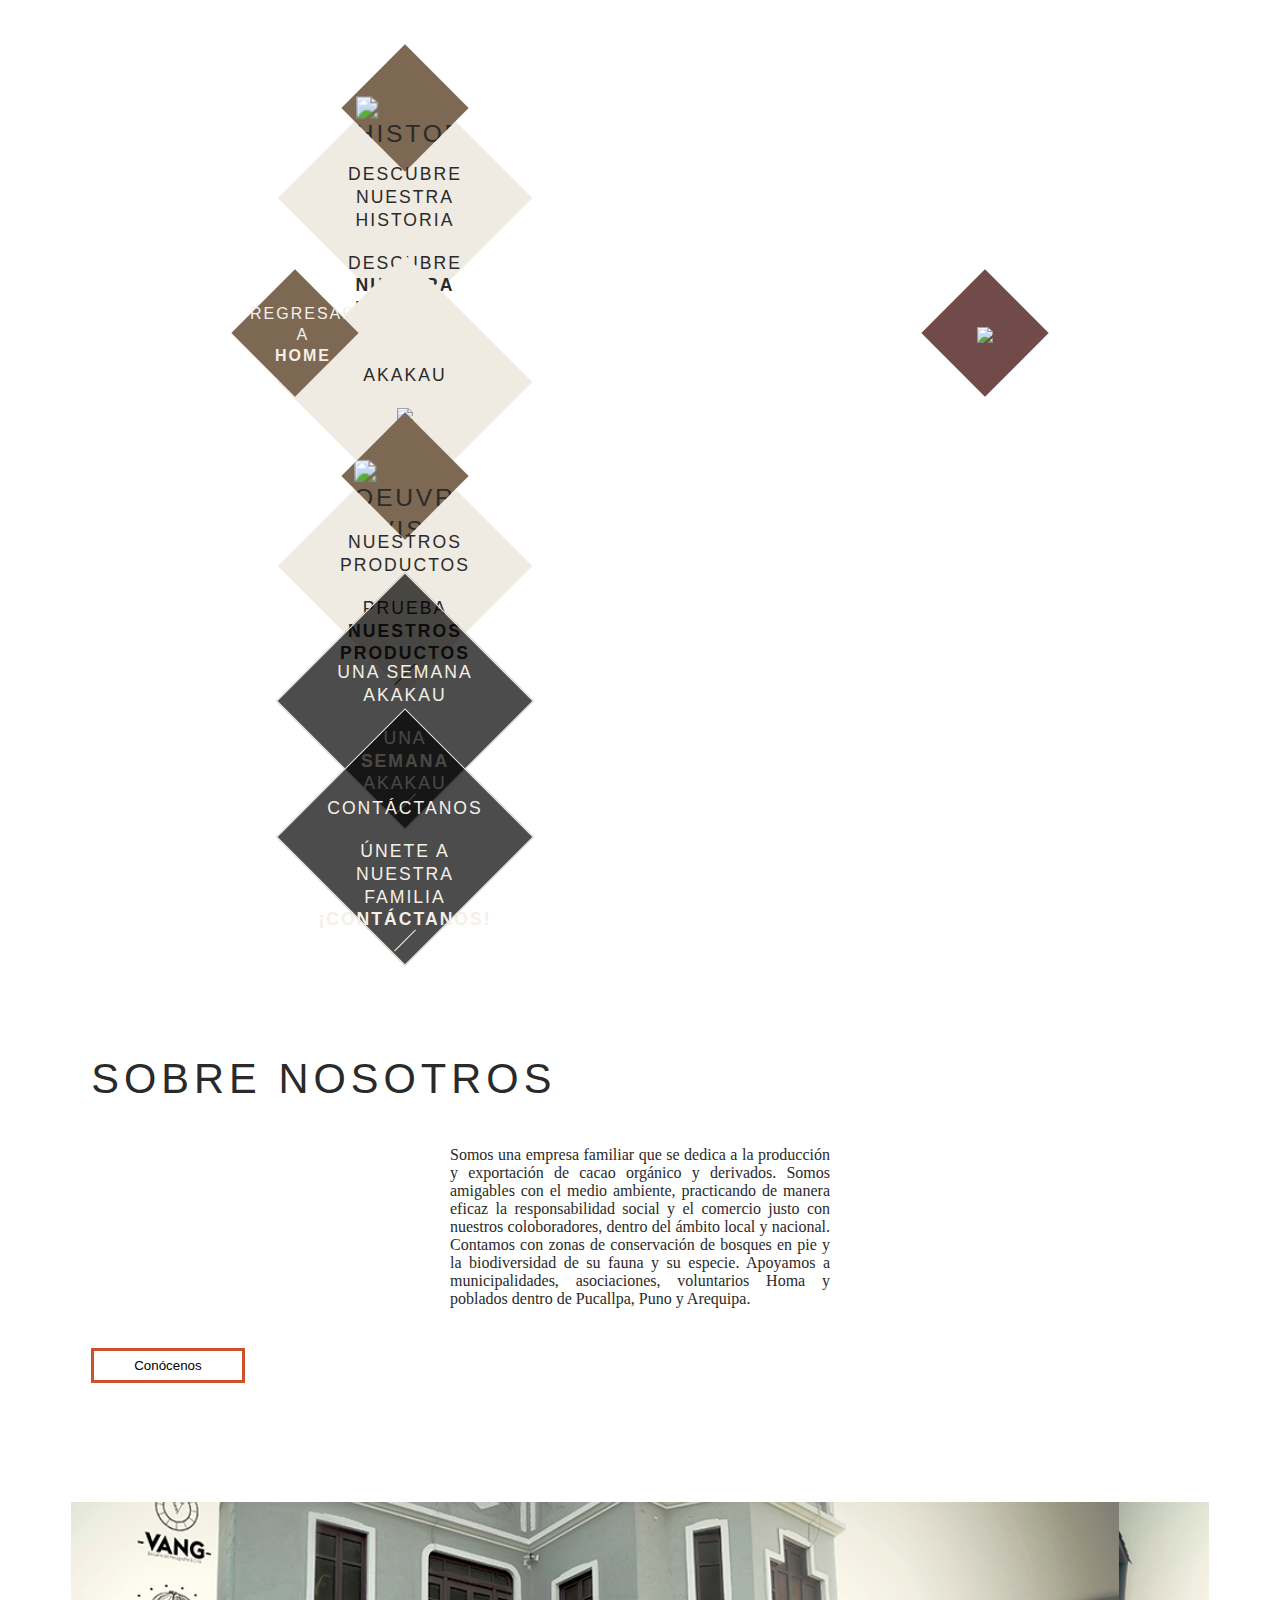
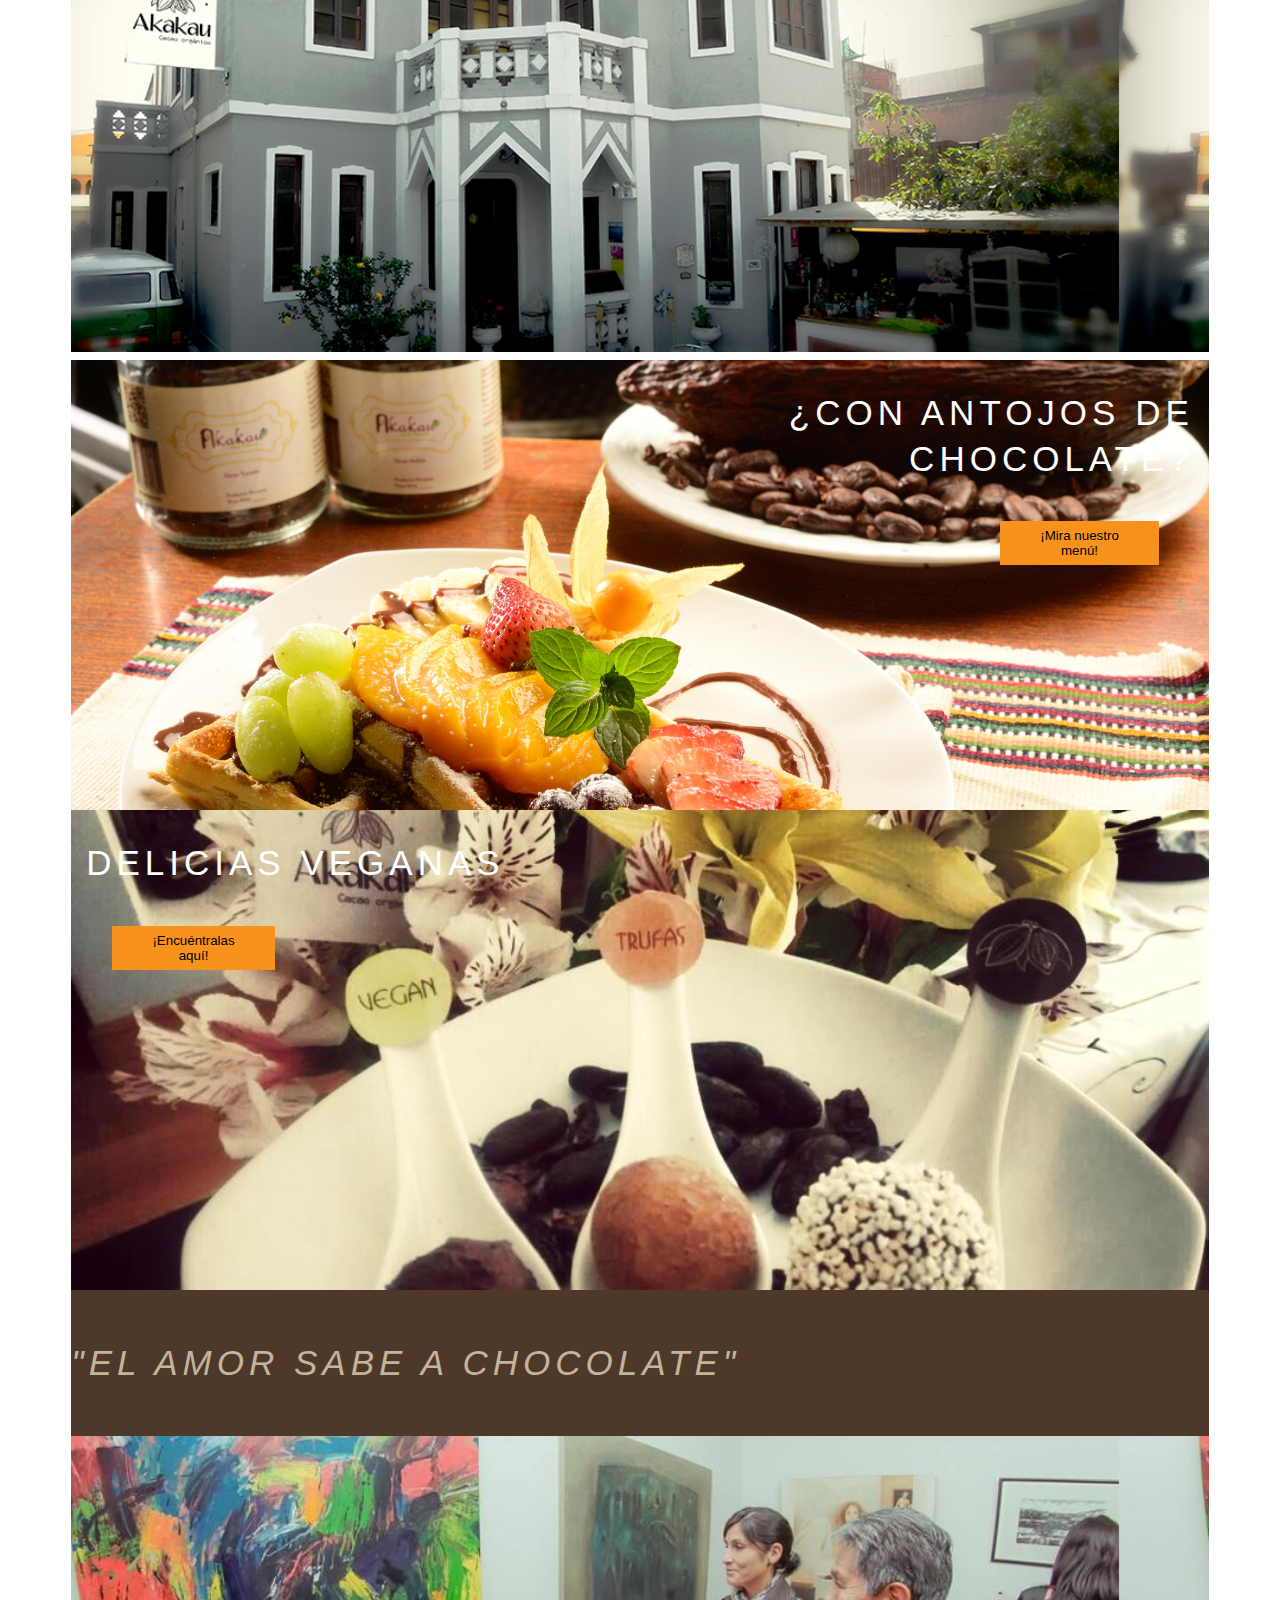
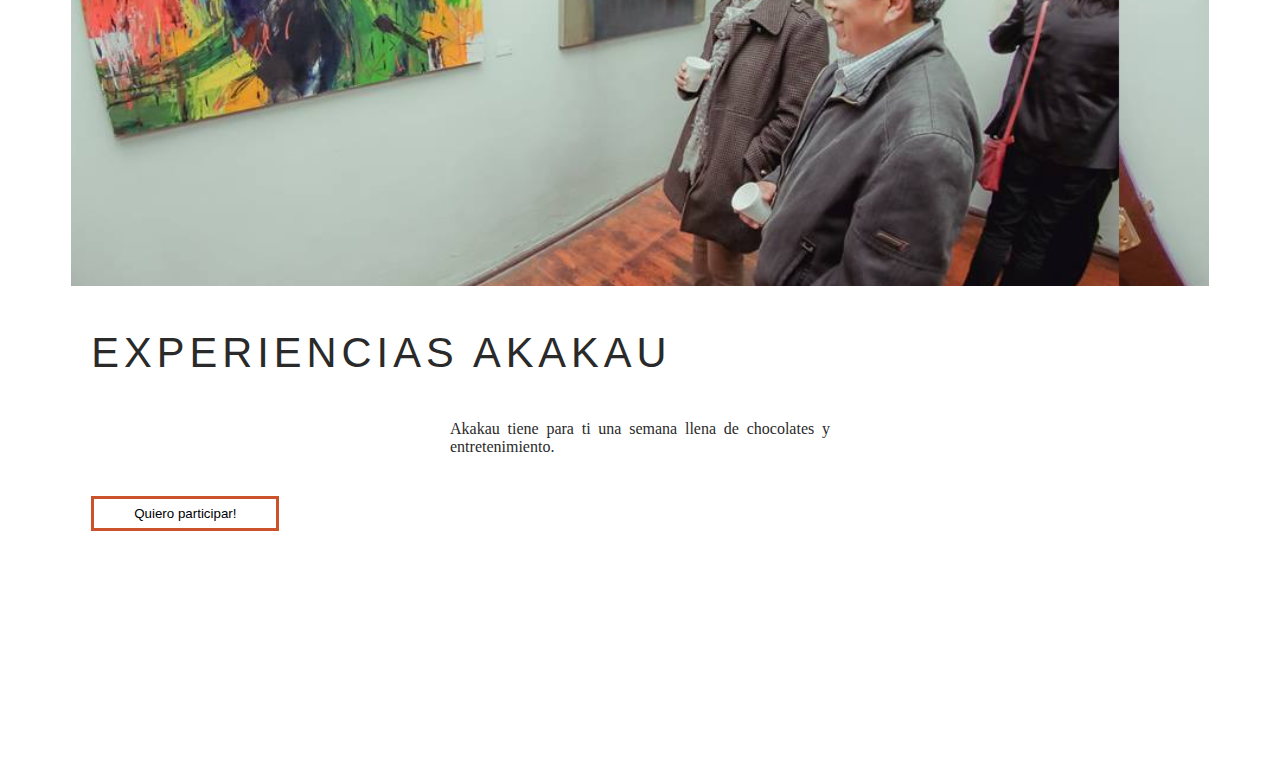
==== index.html @ 88746956 "Con index ya!" ====
<!DOCTYPE html>
<html >
<head>
        <meta charset="utf-8">
        <title>Akakau</title>
        <meta name="viewport" content="width=device-width, initial-scale=1">
		<link rel="stylesheet" href="css/bootstrap.min.css">
        <link rel="stylesheet" href="css/menu.css">    
        <link rel="stylesheet" type="text/css" href="css/main.css">
        <!-- jQuery library (served from Google) -->
<script src="http://ajax.googleapis.com/ajax/libs/jquery/1.8.2/jquery.min.js"></script>
<!-- bxSlider Javascript file -->
<script src="js/jquery.bxslider.min.js"></script>
<!-- bxSlider CSS file -->
<link href="css/jquery.bxslider.css" rel="stylesheet" />
    </head>
    <body class="home">    	 
    <div class="color-fondo">
    	<div  class="fluid-container">
                            <!--EMPIEZA MENU -->
			<div  class="rdm-menu">
				<div class="scrlln">
				<div class="vcenter">
					<div class="inner">					
		                   <h2 class="continue">  </h2>         
					    <nav class="nav-main">
	                        				    		<ul class="list-inline">
							    <li class="Familia">
							    	<a href="https://www.google.com.pe/" class="project">
								    	<div class="inner">
									    	<div class="visuel square">
										    	<figure class="inner"><img class="img-responsive" src=
										    	"img/cacao.jpg" alt="historia"></figure>
									    	</div>
									    	<div class="vcenter">
									    		<div class="inner">
									    			<span class="link-text visible-xs">Descubre nuestra historia</span>
											    	<span class="link-text hidden-xs">
											    		Descubre<br>
														<strong>Nuestra historia</strong>
													</span>
													<div class="brkn-line hidden-xs"></div>
									    		</div>
									    	</div>
								    	</div>
							    	</a>
							    </li>
						    	<li class="organize">
							    	<a href="https://www.google.com.pe/" class="logo">
							    		<div class="inner">
									    	
									    	<div class="vcenter">
									    		<div class="inner">
													<span class="link-text visible-xs">Akakau</span>
											    	<span class=" hidden-xs">
											    	<img src="img/logo1.png">
													</span>
													
									    		</div>
									    	</div>
										</div>
							    	</a>
							    </li>
						    	<li class="productos">
							    	<a href="https://www.google.com.pe/">
							    		<div class="inner">
									    	<div class="visuel square">
										    	<figure class="inner"><img class="img-responsive" src="img/trufa.jpg" alt="oeuvres-visuel"></figure>
									    	</div>
									    	<div class="vcenter">
									    		<div class="inner">
									    			<span class="link-text visible-xs">Nuestros productos</span>
											    	<span class="link-text hidden-xs">
											    		Prueba<br>
														<strong>Nuestros productos</strong>
													</span>
													<div class="brkn-line hidden-xs"></div>
									    		</div>
									    	</div>
							    		</div>
							    	</a>
							    </li>
							    <li class="news">
							    	<a href="https://www.google.com.pe/" class="actus">
							    		<div class="inner">
								    		<div class="vcenter">
									    		<div class="inner">
									    			<span class="link-text visible-xs">Una semana akakau</span>
											    	<span class="link-text hidden-xs">
											    		Una<br>
														<strong>semana</strong><br>
														Akakau
													</span>
													<div class="brkn-line"></div>
									    		</div>
								    		</div>
										</div>
							    	</a>
							    </li>
							    <li class="feeds">
							    	<a href="https://www.google.com.pe/" class="actus">
							    		<div class="inner">
								    		<div class="vcenter">
									    		<div class="inner">
									    			<span class="link-text visible-xs">Contáctanos</span>
											    	<span class="link-text hidden-xs">
											    		Únete a </br> nuestra familia</br><strong>¡Contáctanos!</strong>
													</span>
													<div class="brkn-line"></div>
									    		</div>
								    		</div>
							    		</div>
							    	</a>
							    </li>
					    	</ul>
		                     <a href="https://www.google.com.pe/" class="home-link">
		                     	<div class="inner">
						    		<div class="vcenter">
							    		<div class="inner">
									    	<span class="link-text">regresar a<br>
												<strong>Home</strong>
											</span>
							    		</div>
							    	</div>
		                     	</div>
		                     	<div class="over"></div>
				    		</a>
							<a href="https://www.facebook.com/Akakau-149378065212695/?fref=ts" class="yt-link" target="_blank">
								<div class="inner">
					    			<div class="vcenter">
							    		<div class="inner">
									    	<img src="img/facebook.png">
							    		</div>
							    	</div>
								</div>
								<div class="over"></div>
				    		 </a>
					     </nav>
					</div>
				</div>
				</div>
			</div>    <!--TERMINA MENU -->

			<div class="cuerpo">  <!--Empieza cuerpo de pag-->
            <section class="row s_historia"> <!--Empieza nosotros-->
            	<div class="col-md-6 text-center">
            		<h1>Sobre nosotros</h1>
            		<p>Somos una empresa familiar que se dedica a la producción y exportación 
de cacao orgánico y derivados. Somos amigables con el medio ambiente, practicando de manera eficaz la responsabilidad social y el comercio justo con nuestros coloboradores, dentro del ámbito local y nacional. Contamos con zonas de conservación de bosques en pie y la biodiversidad de su fauna y su especie. Apoyamos a municipalidades, asociaciones, voluntarios Homa y poblados 
dentro de Pucallpa, Puno y Arequipa.</p>
                    <a href="https://www.google.com.pe/"><button>Conócenos</button></a>
            	</div>
            	<div class="col-md-6"></div>
            </section> <!--Termina nosotros-->
            <section class="row s_slide"> <!--Comienza slide-->
            <ul id="slider1">
            	<li ><div>
            	<h1>¿Con antojos de </br>chocolate?</h1>
            	<a href="https://www.google.com.pe/"><button>¡Mira nuestro </br>menú!</button></a></div>
            	</li>
            	<li >
            		<div><h1>Delicias veganas</h1>
            		<a href="https://www.google.com.pe/"><button>¡Encuéntralas </br>aquí!</button></a></div>
            	</li>
            </ul>
            	<script type="text/javascript">
            		$('#slider1').bxSlider({
                       mode: 'fade',
                        auto: true,
                        autoControls: true,
                        pause: 10000
});
            	</script>
            </section>   <!--Termina slide-->
            <section class="s_frase text-center"> <!--Comienza frase-->
            	<h1><em>"El amor sabe a chocolate"</em></h1>
            </section>  <!--Termina frase-->
            <section class="row s_eventos"> <!--Comienza eventos-->
            	<div class="col-md-6"></div>
            	<div class="col-md-6 text-center">
            		<h1>Experiencias Akakau</h1>
            		<p>Akakau tiene para ti una semana llena de chocolates y entretenimiento. </p>
                    <a href="https://www.google.com.pe/"><button>Quiero participar!</button></a>
            	</div>
            </section> <!--Termina eventos-->

            <!--
            <section class="row s_personas text-center"> --><!--Empieza Galería--><!--
            	<h1>Repartiendo amor en forma de chocolate</h1>
            	<ul id="slider2">
            		<li><img src="img/personas/persona2.jpg"></li>
            		<li><img src="img/personas/persona3.jpg"></li>
            		<li><img src="img/personas/persona4.jpg"></li>
            		<li><img src="img/personas/persona5.jpg"></li>
            		<li><img src="img/personas/persona6.jpg"></li>
            		<li><img src="img/personas/persona7.jpg"></li>
            		<li><img src="img/personas/persona8.jpg"></li>
            	</ul>
            	<script type="text/javascript">
            		$('#slider2').bxSlider({
  auto: true,
  autoControls: true,
  pause: 3000,
  slideMargin: 20
});
            	</script>
            </section>--> <!--Termina Galería-->

            </div>  <!--Termina cuerpo de pag-->
    	

    	</div>                          
    	<div class="background"></div>  
</div>
        
       	<script src="js/jquery.min.js"></script>
        <script src="js/bootstrap.min.js"></script>        
        <script src="js/jquery.easing.1.3.js"></script>
        <script src="js/jquery.scrollTo.min.js"></script>
</body>
</html>
---- css/menu.css ----
@charset "UTF-8";
/*
Wéo by Wokine
--------------- */
/**
 * 2.0 Headings
 * ----------------------------------------------------------------------------
 */
h1,
h2,
h3,
h4,
h5,
h6 {
  clear: both;
  font-weight: 700;
  margin: 36px 0 12px; }

h1 {
  font-size: 26px;
  line-height: 1.3846153846; }

h2 {
  font-size: 24px;
  line-height: 1; }

h3 {
  font-size: 22px;
  line-height: 1.0909090909; }

h4 {
  font-size: 20px;
  line-height: 1.2; }

h5 {
  font-size: 18px;
  line-height: 1.3333333333; }

h6 {
  font-size: 16px;
  line-height: 1.5; }

h1:first-child,
h2:first-child,
h3:first-child,
h4:first-child,
h5:first-child,
h6:first-child {
  margin-top: 0; }

/**
 * 3.0 Text Elements
 * ----------------------------------------------------------------------------
 */
address {
  font-style: italic;
  margin-bottom: 24px; }

abbr[title] {
  border-bottom: 1px dotted #2b2b2b;
  cursor: help; }

b,
strong {
  font-weight: 700; }

cite {
  border: 0; }

cite,
dfn,
em,
i {
  font-style: italic; }

mark,
ins {
  background: #fff9c0;
  border: 0;
  color: inherit;
  text-decoration: none; }

p {
  margin: 0 0 24px; }

code,
kbd,
tt,
var,
samp,
pre {
  font-family: monospace, serif;
  font-size: 15px;
  line-height: 1.6; }

pre {
  border: 1px solid rgba(0, 0, 0, 0.1);
  margin-bottom: 24px;
  max-width: 100%;
  overflow: auto;
  padding: 12px;
  white-space: pre;
  white-space: pre-wrap;
  word-wrap: break-word; }

blockquote,
q {
  quotes: none; }

blockquote:before,
blockquote:after,
q:before,
q:after {
  content: "";
  content: none; }

blockquote {
  color: #767676;
  font-size: 19px;
  font-style: italic;
  font-weight: 300;
  line-height: 1.2631578947;
  margin: 0 0 24px; }

blockquote cite,
blockquote small {
  color: #2b2b2b;
  font-size: 16px;
  font-weight: 400;
  line-height: 1.5; }

blockquote em,
blockquote i,
blockquote cite {
  font-style: normal; }

blockquote strong,
blockquote b {
  font-weight: 400; }

small {
  font-size: smaller; }

big {
  font-size: 125%; }

sup,
sub {
  font-size: 75%;
  height: 0;
  line-height: 0;
  position: relative;
  vertical-align: baseline; }

sup {
  bottom: 1ex; }

sub {
  top: .5ex; }

dl {
  margin: 0 0 24px; }

dt {
  font-weight: bold; }

dd {
  margin: 0 0 24px; }

ul,
ol {
  list-style: none;
}

ol {
  list-style: decimal; }


del {
  color: #767676; }

hr {
  background-color: rgba(0, 0, 0, 0.1);
  border: 0;
  height: 1px;
  margin-bottom: 23px; }

/**
 * 5.0 Alignment
 * ----------------------------------------------------------------------------
 */
.alignleft {
  float: left;
  margin: 7px 24px 7px 0; }
  @media screen and (max-width: 767px) {
    .alignleft {
      display: block;
      float: none;
      margin: 10px auto; } }

.alignright {
  float: right;
  margin: 7px 0 7px 24px; }
  @media screen and (max-width: 767px) {
    .alignright {
      display: block;
      float: none;
      margin: 10px auto; } }

.aligncenter {
  clear: both;
  display: block;
  margin: 7px auto; }

blockquote.alignleft,
blockquote.alignright {
  border-top: 1px solid rgba(0, 0, 0, 0.1);
  border-bottom: 1px solid rgba(0, 0, 0, 0.1);
  padding-top: 17px;
  width: 50%; }

blockquote.alignleft p,
blockquote.alignright p {
  margin-bottom: 17px; }

/**
 * 6.0 Tables
 * ----------------------------------------------------------------------------
 */
.mceItemTable {
  border: 1px solid rgba(0, 0, 0, 0.1);
  border-width: 1px 0 0 1px;
  border-collapse: separate;
  border-spacing: 0;
  font-size: 14px;
  line-height: 1.2857142857;
  margin-bottom: 24px;
  width: 100%; }

.mceItemTable th,
.mceItemTable caption {
  border: 1px solid rgba(0, 0, 0, 0.1);
  border-width: 0 1px 1px 0;
  font-weight: 700;
  padding: 8px;
  text-align: left;
  text-transform: uppercase;
  vertical-align: baseline; }

.mceItemTable td {
  border: 1px solid rgba(0, 0, 0, 0.1);
  border-width: 0 1px 1px 0;
  font-family: Lato, sans-serif;
  font-size: 14px;
  padding: 8px;
  vertical-align: baseline; }

/**
 * 7.0 Images
 * ----------------------------------------------------------------------------
 */
.wp-caption {
  background: transparent;
  border: none;
  color: #767676;
  margin: 0 0 24px 0;
  max-width: 474px;
  padding: 0;
  text-align: left; }

.html5-captions .wp-caption {
  padding: 0; }

.wp-caption.alignleft {
  margin: 20px 40px 20px 0; }
  @media screen and (max-width: 767px) {
    .wp-caption.alignleft {
      display: block;
      float: none;
      margin: 10px auto; } }

.html5-captions .wp-caption.alignleft {
  margin-right: 24px; }

.wp-caption.alignright {
  margin: 20px 0 20px 40px; }
  @media screen and (max-width: 767px) {
    .wp-caption.alignright {
      display: block;
      float: none;
      margin: 10px auto; } }

.wp-caption.alignright img,
.wp-caption.alignright .wp-caption-dd {
  padding-left: 10px; }

.html5-captions .wp-caption.alignright {
  margin-left: 24px; }

.html5-captions .wp-caption.alignright img,
.html5-captions .wp-caption.alignright .wp-caption-dd {
  padding: 0; }

.wp-caption.aligncenter {
  margin: 7px 0; }

.wp-caption-dt {
  margin: 0; }

.wp-caption .wp-caption-text,
.wp-caption-dd {
  -webkit-box-sizing: border-box;
  -moz-box-sizing: border-box;
  box-sizing: border-box;
  font-size: 12px;
  font-style: italic;
  line-height: 1.5;
  margin: 9px 0;
  padding: 0 10px 0 0;
  /* Avoid the caption to overflow the width of the image because wp-caption has 10px wider width */
  text-align: left; }

.mceTemp + ul,
.mceTemp + ol {
  list-style-position: inside; }

/**
 * 8.0 Gallery
 * -----------------------------------------------------------------------------
 */
.gallery {
  clear: both;
  width: 100%;
  float: left;
  margin: 20px 0 40px; }
  .gallery + * {
    clear: both; }

.gallery .gallery-item {
  float: left;
  margin: 0 4px 4px 0;
  overflow: hidden;
  padding: 0;
  position: relative; }

@media screen and (max-width: 767px) {
  .gallery-item {
    max-width: 100% !important;
    margin: 0px auto !important;
    width: 100% !important;
    display: block;
    text-align: center; } }

.gallery-columns-1 .gallery-item {
  max-width: 100%;
  width: auto; }

.gallery-columns-2 .gallery-item {
  max-width: 48%;
  max-width: -webkit-calc(50% - 14px);
  max-width: calc(50% - 14px);
  width: auto; }

.gallery-columns-3 .gallery-item {
  max-width: 32%;
  max-width: -webkit-calc(33.3% - 11px);
  max-width: calc(33.3% - 11px);
  width: auto; }

.gallery-columns-4 .gallery-item {
  max-width: 23%;
  max-width: -webkit-calc(25% - 9px);
  max-width: calc(25% - 9px);
  width: auto; }

.gallery-columns-5 .gallery-item {
  max-width: 19%;
  max-width: -webkit-calc(20% - 8px);
  max-width: calc(20% - 8px);
  width: auto; }

.gallery-columns-6 .gallery-item {
  max-width: 15%;
  max-width: -webkit-calc(16.7% - 7px);
  max-width: calc(16.7% - 7px);
  width: auto; }

.gallery-columns-7 .gallery-item {
  max-width: 13%;
  max-width: -webkit-calc(14.28% - 7px);
  max-width: calc(14.28% - 7px);
  width: auto; }

.gallery-columns-8 .gallery-item {
  max-width: 11%;
  max-width: -webkit-calc(12.5% - 6px);
  max-width: calc(12.5% - 6px);
  width: auto; }

.gallery-columns-9 .gallery-item {
  max-width: 9%;
  max-width: -webkit-calc(11.1% - 6px);
  max-width: calc(11.1% - 6px);
  width: auto; }

.gallery-columns-1 .gallery-item:nth-of-type(1n),
.gallery-columns-2 .gallery-item:nth-of-type(2n),
.gallery-columns-3 .gallery-item:nth-of-type(3n),
.gallery-columns-4 .gallery-item:nth-of-type(4n),
.gallery-columns-5 .gallery-item:nth-of-type(5n),
.gallery-columns-6 .gallery-item:nth-of-type(6n),
.gallery-columns-7 .gallery-item:nth-of-type(7n),
.gallery-columns-8 .gallery-item:nth-of-type(8n),
.gallery-columns-9 .gallery-item:nth-of-type(9n) {
  margin-right: 0; }

.gallery-columns-1 .gallery-item:nth-of-type(1n),
.gallery-columns-2 .gallery-item:nth-of-type(2n - 1),
.gallery-columns-3 .gallery-item:nth-of-type(3n - 2),
.gallery-columns-4 .gallery-item:nth-of-type(4n - 3),
.gallery-columns-5 .gallery-item:nth-of-type(5n - 4),
.gallery-columns-6 .gallery-item:nth-of-type(6n - 5),
.gallery-columns-7 .gallery-item:nth-of-type(7n - 6),
.gallery-columns-8 .gallery-item:nth-of-type(8n - 7),
.gallery-columns-9 .gallery-item:nth-of-type(9n - 8) {
  margin-left: 12px;
  /* Compensate for the default negative margin on .gallery, which can't be changed. */ }

.gallery .gallery-caption {
  background-color: rgba(0, 0, 0, 0.7);
  -webkit-box-sizing: border-box;
  -moz-box-sizing: border-box;
  box-sizing: border-box;
  color: #fff;
  font-size: 12px;
  line-height: 1.5;
  margin: 0;
  max-height: 50%;
  opacity: 0;
  padding: 6px 8px;
  position: absolute;
  bottom: 0;
  left: 0;
  text-align: left;
  width: 100%; }

.gallery .gallery-caption:before {
  content: "";
  height: 100%;
  min-height: 49px;
  position: absolute;
  top: 0;
  left: 0;
  width: 100%; }

.gallery-item:hover .gallery-caption {
  opacity: 1; }

.gallery-columns-7 .gallery-caption,
.gallery-columns-8 .gallery-caption,
.gallery-columns-9 .gallery-caption {
  display: none; }

/**
 * 9.0 Audio/Video
 * ----------------------------------------------------------------------------
 */
.mejs-mediaelement,
.mejs-container .mejs-controls {
  background: #000; }

.mejs-controls .mejs-time-rail .mejs-time-loaded,
.mejs-controls .mejs-horizontal-volume-slider .mejs-horizontal-volume-current {
  background: #fff; }

.mejs-controls .mejs-time-rail .mejs-time-current {
  background: #24890d; }

.mejs-controls .mejs-time-rail .mejs-time-total,
.mejs-controls .mejs-horizontal-volume-slider .mejs-horizontal-volume-total {
  background: rgba(255, 255, 255, 0.33); }

.mejs-controls .mejs-time-rail span,
.mejs-controls .mejs-horizontal-volume-slider .mejs-horizontal-volume-total,
.mejs-controls .mejs-horizontal-volume-slider .mejs-horizontal-volume-current {
  border-radius: 0; }

.mejs-overlay-loading {
  background: transparent; }

/**
 * 10.0 RTL
 * ----------------------------------------------------------------------------
 */
html .mceContentBody.rtl {
  direction: rtl;
  unicode-bidi: embed; }

.rtl ol,
.rtl ul {
  margin-left: 0;
  margin-right: 24px; }

.rtl .wp-caption,
.rtl tr th {
  text-align: right; }

.rtl td {
  text-align: right; }

html {
  height: 100%; }

body {
  font-family: "brandon-grotesque";
  color: #2a2a2a; }

body > .background {
  background: no-repeat center center #2B2B2B;
  background-size: cover !important;
  position: fixed;
  top: 0;
  left: 0;
  width: 100%;
  height: 100%;
  z-index: 0; }

.fluid-container {
  width: 90% !important;
  max-width: 1700px;
  margin: 0 auto;
  position: relative;
  z-index: 10; }
  @media screen and (max-width: 992px) {
    .fluid-container {
      padding-bottom: 40px; } }

.rdm-main {
  margin: 0px auto;
  position: relative;
  z-index: 100;
  margin-bottom: 130px;
  transition: transform 1000ms cubic-bezier(0.165, 0.84, 0.44, 1) 600ms; }
  .touch .rdm-main {
    margin-top: 0 !important; }
  @media screen and (max-width: 992px) {
    .rdm-main {
      margin-bottom: 0px; } }
  @media screen and (max-width: 767px) {
    .rdm-main {
      margin-bottom: 0px !important; } }
  .rdm-main > .single > * + * {
    margin-top: 80px; }
    @media screen and (max-width: 992px) {
      .rdm-main > .single > * + * {
        margin-top: 60px; } }
    @media screen and (max-width: 767px) {
      .rdm-main > .single > * + * {
        margin-top: 40px; } }
  .rdm-main > .single .simple-content {
    padding: 0px 80px; }
    @media screen and (max-width: 992px) {
      .rdm-main > .single .simple-content {
        padding: 0px 60px; } }
    @media screen and (max-width: 767px) {
      .rdm-main > .single .simple-content {
        padding: 0px 40px; } }

.intro {
  background: #efebe2;
  padding: 70px 10%; }
  @media screen and (max-width: 767px) {
    .intro {
      padding: 40px 10%; } }
  .intro p {
    font-size: 18px;
    font-size: 1.8rem;
    line-height: 1.4;
    max-width: 1000px;
    text-align: center;
    margin: 0 auto;
    font-weight: 300; }
    @media screen and (max-width: 992px) {
      .intro p {
        font-size: 16px;
        font-size: 1.6rem; } }
    @media screen and (max-width: 767px) {
      .intro p {
        font-size: 14px;
        font-size: 1.4rem; } }

.simple-section {
  padding: 60px 100px;
  background: white; }
  @media screen and (max-width: 1200px) {
    .simple-section {
      padding: 60px 80px; } }
  @media screen and (max-width: 992px) {
    .simple-section {
      padding: 60px; } }
  @media screen and (max-width: 767px) {
    .simple-section {
      padding: 40px 25px; } }
  .simple-section > header {
    text-align: center;
    margin-bottom: 60px; }
    @media screen and (max-width: 767px) {
      .simple-section > header {
        margin-bottom: 40px; } }
    .simple-section > header h1 {
      margin-bottom: 20px; }
      @media screen and (max-width: 767px) {
        .simple-section > header h1 {
          margin-bottom: 10px; } }
  .simple-section > footer {
    margin-top: 60px;
    text-align: center; }
    @media screen and (max-width: 767px) {
      .simple-section > footer {
        margin-top: 40px; } }
    .simple-section > footer .load-more {
      display: inline-block;
      width: auto; }

.loading .rdm-header h1 .loader {
  opacity: 1;
  filter: alpha(opacity=100);
  width: 148px;
  margin-left: -77px; }
  @media screen and (max-width: 767px) {
    .loading .rdm-header h1 .loader {
      width: 100px;
      margin-left: -50px; } }
.loading .rdm-header h1 #logo {
  width: 120px;
  height: 240px;
  opacity: 0;
  filter: alpha(opacity=0); }
  @media screen and (max-width: 767px) {
    .loading .rdm-header h1 #logo {
      max-width: 90px;
      height: 170px; } }
.loading .rdm-header h1 .square {
  -moz-transform: scale(8);
  -o-transform: scale(8);
  -ms-transform: scale(8);
  -webkit-transform: scale(8);
  transform: scale(8);
  opacity: 1;
  filter: alpha(opacity=100); }



.loading .menu-anchor {
  -moz-transform: translate(0, -400px);
  -o-transform: translate(0, -400px);
  -ms-transform: translate(0, -400px);
  -webkit-transform: translate(0, -400px);
  transform: translate(0, -400px); }


h1, h2, h3, h4 {
  font-family: "Lato", sans-serif;
  text-transform: uppercase;
  font-weight: 400;
  letter-spacing: 5px;
  margin: 0px;
  margin-bottom: 40px; }

h1 {
  font-size: 26px;
  font-size: 2.6rem;
  line-height: 1.3; }
  @media screen and (max-width: 1440px) {
    h1 {
      font-size: 26px;
      font-size: 2.6rem; } }
  @media screen and (max-width: 1200px) {
    h1 {
      font-size: 24px;
      font-size: 2.4rem; } }
  @media screen and (max-width: 767px) {
    h1 {
      font-size: 20px;
      font-size: 2rem; } }

h2 {
  font-size: 26px;
  font-size: 2.6rem;
  line-height: 1.2;
  letter-spacing: 4px; }
  @media screen and (max-width: 1440px) {
    h2 {
      font-size: 24px;
      font-size: 2.4rem; } }
  @media screen and (max-width: 1200px) {
    h2 {
      font-size: 20px;
      font-size: 2rem; } }
  @media screen and (max-width: 767px) {
    h2 {
      font-size: 18px;
      font-size: 1.8rem; } }
  h2 .icon {
    float: left;
    margin-right: 20px; }
    @media screen and (max-width: 767px) {
      h2 .icon {
        float: none;
        margin: 0 auto;
        display: block;
        margin-bottom: 10px; } }
  h2 span {
    line-height: 100px; }
    @media screen and (max-width: 1200px) {
      h2 span {
        line-height: 70px; } }
    @media screen and (max-width: 992px) {
      h2 span {
        line-height: 80px; } }
    @media screen and (max-width: 767px) {
      h2 span {
        line-height: 1.2; } }

h3 {
  font-size: 20px;
  font-size: 2rem;
  line-height: 1.2;
  letter-spacing: 2px;
  vertical-align: middle; }
  h3 .icon {
    float: left;
    margin-right: 10px; }
    @media screen and (max-width: 767px) {
      h3 .icon {
        float: none;
        margin: 0 auto;
        display: block;
        margin-bottom: 10px; } }
  h3 span {
    line-height: 45px; }
    @media screen and (max-width: 767px) {
      h3 span {
        line-height: 1.2; } }

h4 {
  font-size: 16px;
  font-size: 1.6rem;
  line-height: 1.2;
  letter-spacing: 2px;
  vertical-align: middle;
  margin-bottom: 20px; }

p a {
  color: #998466; }

a {
  outline: none; }

a:hover, a:focus {
  color: inherit;
  text-decoration: none;
  outline: none !important; }

.btn-simple {
  padding: 14px 24px;
  text-transform: uppercase;
  background: #7c6853;
  color: white;
  text-decoration: none;
  display: inline-block;
  font-size: 10px;
  font-size: 1rem;
  font-family: "Lato", sans-serif;
  letter-spacing: 4px;
  position: relative;
  overflow: hidden; }
  .btn-simple span {
    position: relative;
    z-index: 10; }
  .btn-simple:after {
    content: '';
    display: block;
    background: #2a2a2a;
    position: absolute;
    top: 0;
    left: 0;
    width: 100%;
    height: 100%;
    z-index: 1;
    -moz-transform: translate(0px, 110%);
    -o-transform: translate(0px, 110%);
    -ms-transform: translate(0px, 110%);
    -webkit-transform: translate(0px, 110%);
    transform: translate(0px, 110%);
    transition: all 400ms cubic-bezier(0.075, 0.82, 0.165, 1) 0s; }
  .btn-simple:hover {
    color: white;
    text-decoration: none; }
    .btn-simple:hover:after {
      -moz-transform: translate(0px, 0);
      -o-transform: translate(0px, 0);
      -ms-transform: translate(0px, 0);
      -webkit-transform: translate(0px, 0);
      transform: translate(0px, 0); }
    .btn-simple:hover .icon path {
      fill: #efebe2; }

.btn-lined {
  display: inline-block;
  text-transform: uppercase;
  letter-spacing: 0px;
  border: 3px solid #2a2a2a;
  color: #2a2a2a;
  padding: 12px 40px;
  font-size: 13px;
  font-size: 1.3rem;
  transition: all 400ms cubic-bezier(0.075, 0.82, 0.165, 1) 0s;
  position: relative;
  overflow: hidden; }
  .btn-lined span {
    position: relative;
    z-index: 10; }
  .btn-lined .icon {
    z-index: 20; }
  .btn-lined:after {
    content: '';
    display: block;
    background: #2a2a2a;
    position: absolute;
    top: 0;
    left: 0;
    width: 100%;
    height: 100%;
    z-index: 1;
    -moz-transform: translate(0px, 110%);
    -o-transform: translate(0px, 110%);
    -ms-transform: translate(0px, 110%);
    -webkit-transform: translate(0px, 110%);
    transform: translate(0px, 110%);
    transition: all 400ms cubic-bezier(0.075, 0.82, 0.165, 1) 0s; }
  .btn-lined:hover {
    color: white; }
    .btn-lined:hover:after {
      -moz-transform: translate(0px, 0);
      -o-transform: translate(0px, 0);
      -ms-transform: translate(0px, 0);
      -webkit-transform: translate(0px, 0);
      transform: translate(0px, 0); }
    .btn-lined:hover .icon path {
      fill: #efebe2; }
  .btn-lined.white {
    border-color: #efebe2;
    color: #efebe2;
    margin-top: 30px; }
    .btn-lined.white:after {
      background: #efebe2; }
    .btn-lined.white:hover {
      color: #2a2a2a; }

.btn-submit {
  background: #998466;
  color: white;
  text-transform: uppercase;
  border-radius: 0px;
  padding: 10px 40px;
  letter-spacing: 3px;
  margin-top: 10px; }
  .btn-submit:hover {
    color: white; }

.load-more {
  display: block;
  width: 100%;
  text-align: center;
  font-size: 12px;
  font-size: 1.2rem;
  text-transform: uppercase;
  color: #2a2a2a;
  text-decoration: none;
  letter-spacing: 2px;
  margin-top: -10px; }
  .load-more .icon-more {
    width: 50px;
    height: 50px;
    margin: 0 auto 10px;
    -moz-transform: rotate(90deg);
    -o-transform: rotate(90deg);
    -ms-transform: rotate(90deg);
    -webkit-transform: rotate(90deg);
    transform: rotate(90deg); }
    .load-more .icon-more path {
      fill: #2a2a2a; }
  .load-more:hover {
    color: #2a2a2a;
    text-decoration: none; }

.rdm-header {
  position: fixed;
  top: 0;
  width: 90%;
  text-align: center;
  max-width: 1700px; }
  .touch .rdm-header {
    position: relative;
    width: 100%; }
  .rdm-header h1 {
    width: 250px;
    height: 250px;
    margin: 0 auto;
    position: relative;
    z-index: 0;
    vertical-align: middle; }
    @media screen and (max-width: 992px) {
      .rdm-header h1 {
        width: 200px;
        height: 200px; } }
    @media screen and (max-width: 767px) {
      .rdm-header h1 {
        width: 150px;
        height: 150px; } }
    .rdm-header h1 svg {
      transition: max-width 1000ms cubic-bezier(0.165, 0.84, 0.44, 1) 0s; }
    .rdm-header h1 .square {
      position: absolute;
      top: 0;
      left: 0px;
      width: 100%;
      height: 100%;
      -moz-transform: rotate(45deg);
      -o-transform: rotate(45deg);
      -ms-transform: rotate(45deg);
      -webkit-transform: rotate(45deg);
      transform: rotate(45deg);
      z-index: 0;
      background: #000000;
      opacity: 0.6;
      filter: alpha(opacity=60);
      transition-property: transform opacity;
      transition-duration: 1000ms;
      transition-timing-function: cubic-bezier(0.77, 0, 0.175, 1);
      transition-delay: 0s; }
  .rdm-header .loader {
    position: absolute;
    top: 1px;
    left: 50%;
    width: 115px;
    z-index: 10;
    margin-left: -60px;
    height: auto;
    opacity: 0;
    filter: alpha(opacity=0); }
    @media screen and (max-width: 767px) {
      .rdm-header .loader {
        top: 9px;
        width: 70px;
        margin-left: -36px; } }
  .rdm-header #logo {
    position: relative;
    z-index: 10;
    width: 90px;
    height: 180px;
    display: block;
    margin: 0 auto;
    top: 20px;
    opacity: 1;
    filter: alpha(opacity=100);
    transition-property: width, height;
    transition-duration: 600ms;
    transition-timing-function: cubic-bezier(0.165, 0.84, 0.44, 1);
    transition-delay: 0s; }
    @media screen and (max-width: 992px) {
      .rdm-header #logo {
        max-width: 90px;
        height: 150px;
        top: 15px; } }
    @media screen and (max-width: 767px) {
      .rdm-header #logo {
        max-width: 70px;
        height: 110px;
        top: 15px; } }
  .rdm-header .home-slider {
    margin: 0 auto;
    margin-top: -25px;
    position: relative;
    z-index: 10;
    transition-property: transform, opacity;
    transition-duration: 1000ms;
    transition-timing-function: cubic-bezier(0.165, 0.84, 0.44, 1);
    transition-delay: 0s;
    width: 600px; }
    @media screen and (max-width: 767px) {
      .rdm-header .home-slider {
        width: 280px;
        margin-top: -10px; } }
    .rdm-header .home-slider .owl-stage-outer {
      padding: 25px 0px; }
      @media screen and (max-width: 767px) {
        .rdm-header .home-slider .owl-stage-outer {
          padding: 10px 0px; } }
    .rdm-header .home-slider .owl-item {
      transition-property: transform, opacity;
      transition-duration: 1000ms;
      transition-timing-function: cubic-bezier(0.165, 0.84, 0.44, 1);
      transition-delay: 0s; }
      .rdm-header .home-slider .owl-item.animated {
        transition-property: transform, opacity;
        transition-duration: 400ms;
        transition-timing-function: cubic-bezier(0.165, 0.84, 0.44, 1);
        transition-delay: 4000ms; }
  .rdm-header .slide {
    font-family: "Lato", sans-serif;
    font-weight: 300;
    color: #f4f0e7;
    font-size: 24px;
    font-size: 2.4rem;
    z-index: 10;
    margin: 0px;
    transition-property: transform, opacity;
    transition-duration: 600ms;
    transition-timing-function: cubic-bezier(0.165, 0.84, 0.44, 1);
    transition-delay: 200ms; }
    @media screen and (max-width: 992px) {
      .rdm-header .slide {
        font-size: 18px;
        font-size: 1.8rem; } }
    @media screen and (max-width: 767px) {
      .rdm-header .slide {
        font-size: 14px;
        font-size: 1.4rem;
        line-height: 1.2;
        width: 90%;
        margin-left: auto;
        margin-right: auto; } }
  .rdm-header .brkn-line {
    transition-property: transform, opacity;
    transition-duration: 600ms;
    transition-timing-function: cubic-bezier(0.165, 0.84, 0.44, 1);
    transition-delay: 400ms; }
    @media screen and (max-width: 767px) {
      .rdm-header .brkn-line {
        display: none; } }
  .rdm-header .icon-next {
    position: absolute;
    bottom: 50px;
    left: 50%;
    margin-left: -25px;
    width: 50px;
    height: 50px;
    -moz-transform: translate(0px, 0px) rotate(90deg);
    -o-transform: translate(0px, 0px) rotate(90deg);
    -ms-transform: translate(0px, 0px) rotate(90deg);
    -webkit-transform: translate(0px, 0px) rotate(90deg);
    transform: translate(0px, 0px) rotate(90deg);
    transition-property: transform, opacity;
    transition-duration: 600ms;
    transition-timing-function: cubic-bezier(0.165, 0.84, 0.44, 1);
    transition-delay: 600ms; }
    @media screen and (max-width: 767px) {
      .rdm-header .icon-next {
        width: 30px;
        height: 30px;
        margin-left: -15px;
        bottom: 30px; } }

.whereiam {
  color: #efebe2;
  text-transform: uppercase;
  font-family: "Lato", sans-serif;
  font-size: 8px;
  font-size: 0.8rem;
  letter-spacing: 4px;
  position: fixed;
  height: 100%;
  left: 2.3%;
  width: 20px;
  top: 0px;
  height: 100%;
  -moz-transform: translate(-100px, 0px);
  -o-transform: translate(-100px, 0px);
  -ms-transform: translate(-100px, 0px);
  -webkit-transform: translate(-100px, 0px);
  transform: translate(-100px, 0px);
  transition-property: transform, opacity;
  transition-duration: 600ms;
  transition-timing-function: cubic-bezier(0.165, 0.84, 0.44, 1);
  transition-delay: 0s; }
  .whereiam > span {
    display: block;
    transform-origin: top center;
    -moz-transform: rotate(-90deg);
    -o-transform: rotate(-90deg);
    -ms-transform: rotate(-90deg);
    -webkit-transform: rotate(-90deg);
    transform: rotate(-90deg);
    white-space: nowrap;
    width: 0px;
    position: absolute;
    top: 50%; }
    .whereiam > span > span {
      position: absolute;
      -moz-transform: translate(-50%, 0px);
      -o-transform: translate(-50%, 0px);
      -ms-transform: translate(-50%, 0px);
      -webkit-transform: translate(-50%, 0px);
      transform: translate(-50%, 0px); }
      .whereiam > span > span:after, .whereiam > span > span:before {
        content: '';
        width: 30px;
        height: 1px;
        background: white;
        display: inline-block;
        margin: 0 30px;
        top: -2px;
        position: relative; }
  @media screen and (max-width: 992px) {
    .whereiam {
      display: none; } }
  .touch .whereiam {
    display: none; }
  .whereiam.right {
    left: inherit;
    right: 2.3%;
    -moz-transform: translate(100px, 0px);
    -o-transform: translate(100px, 0px);
    -ms-transform: translate(100px, 0px);
    -webkit-transform: translate(100px, 0px);
    transform: translate(100px, 0px); }
    .whereiam.right > span {
      -moz-transform: rotate(90deg);
      -o-transform: rotate(90deg);
      -ms-transform: rotate(90deg);
      -webkit-transform: rotate(90deg);
      transform: rotate(90deg); }
      .whereiam.right > span > span {
        -moz-transform: translate(-50%, -20px);
        -o-transform: translate(-50%, -20px);
        -ms-transform: translate(-50%, -20px);
        -webkit-transform: translate(-50%, -20px);
        transform: translate(-50%, -20px); }
  .whereiam.showed {
    -moz-transform: translate(0px, 0px);
    -o-transform: translate(0px, 0px);
    -ms-transform: translate(0px, 0px);
    -webkit-transform: translate(0px, 0px);
    transform: translate(0px, 0px); }
    .whereiam.showed.right {
      -moz-transform: translate(0px, 0px);
      -o-transform: translate(0px, 0px);
      -ms-transform: translate(0px, 0px);
      -webkit-transform: translate(0px, 0px);
      transform: translate(0px, 0px); }

.breadcrumb {
  background: none;
  color: #f4f0e7;
  font-size: 11px;
  font-size: 1.1rem;
  letter-spacing: 2px;
  margin: 0 auto;
  margin-bottom: 30px;
  padding: 0px;
  width: 100%;
  text-align: center; }
  @media screen and (max-width: 767px) {
    .breadcrumb {
      margin: 10px auto 30px;
      font-size: 10px;
      font-size: 1rem; } }
  .breadcrumb .active {
    display: block; }
    .breadcrumb .active a {
      font-size: 36px;
      font-size: 3.6rem;
      line-height: 1.2;
      font-weight: 500;
      letter-spacing: 3px;
      max-width: 80%;
      display: inline-block; }
      @media screen and (max-width: 992px) {
        .breadcrumb .active a {
          font-size: 30px;
          font-size: 3rem;
          line-height: 1.2; } }
      @media screen and (max-width: 767px) {
        .breadcrumb .active a {
          font-size: 24px;
          font-size: 2.4rem;
          line-height: 1; } }
    .breadcrumb .active:after {
      content: ''; }
  .breadcrumb > li:after {
    content: '/';
    padding: 0 0px 0 5px; }
  .breadcrumb > li + li:before {
    content: '';
    padding: 0px; }
  .breadcrumb a {
    color: #f4f0e7;
    text-transform: uppercase;
    font-weight: 400; }
    .breadcrumb a:hover {
      text-decoration: none; }

.menu-toggle {
  display: block;
  width: 110px;
  height: 110px;
  margin: 30px auto 15px;
  text-align: center; }
  @media screen and (max-width: 992px) {
    .menu-toggle {
      margin: 30px auto 20px; } }
  @media screen and (max-width: 767px) {
    .menu-toggle {
      margin: 20px auto 10px;
      width: 100px;
      height: 100px; } }
  @media screen and (max-width: 767px) {
    .home .menu-toggle {
      display: none; } }
  .menu-toggle .square {
    width: 75px;
    height: 75px;
    border: 3px solid #f4f0e7;
    top: 20px;
    transition: background 200ms cubic-bezier(0.165, 0.84, 0.44, 1) 0s; }
    @media screen and (max-width: 767px) {
      .menu-toggle .square {
        width: 60px;
        height: 60px; } }
    .menu-toggle .square:before {
      background: url(../img/header/over_bg.gif) no-repeat center center;
      content: "";
      position: absolute;
      width: 200%;
      height: 200%;
      top: -50%;
      left: -50%;
      z-index: -1;
      -webkit-transform: rotate(-45deg);
      -moz-transform: rotate(-45deg);
      -ms-transform: rotate(-45deg);
      -o-transform: rotate(-45deg);
      transform: rotate(-45deg);
      opacity: 0;
      filter: alpha(opacity=0);
      transition: opacity 200ms cubic-bezier(0.165, 0.84, 0.44, 1) 0s; }
  .menu-toggle .menu {
    position: absolute;
    top: 50%;
    left: 50%;
    margin-left: -28px;
    margin-top: -10px;
    -moz-transform: translate(100px, 0px);
    -o-transform: translate(100px, 0px);
    -ms-transform: translate(100px, 0px);
    -webkit-transform: translate(100px, 0px);
    transform: translate(100px, 0px);
    transition: all 200ms cubic-bezier(0.165, 0.84, 0.44, 1) 0s; }
    .menu-toggle .menu > span {
      color: #ffffff;
      text-transform: uppercase;
      font-weight: 600;
      font-size: 13px;
      font-size: 1.3rem;
      letter-spacing: 5px;
      position: relative; }
      .menu-toggle .menu > span > span {
        position: relative;
        z-index: 10; }
      .menu-toggle .menu > span:after {
        position: absolute;
        top: -4px;
        left: 12px;
        width: 30px;
        height: 30px;
        border: 1px solid #777574;
        content: '';
        display: block;
        -moz-transform: rotate(-45deg);
        -o-transform: rotate(-45deg);
        -ms-transform: rotate(-45deg);
        -webkit-transform: rotate(-45deg);
        transform: rotate(-45deg);
        z-index: 0; }
  .menu-toggle #rdm {
    width: 42px;
    height: 61px;
    margin-top: 2px;
    transition: all 400ms cubic-bezier(0.165, 0.84, 0.44, 1) 0s; }
    @media screen and (max-width: 767px) {
      .menu-toggle #rdm {
        height: 45px;
        margin-top: 3px; } }
    .showMenu .menu-toggle #rdm {
      opacity: 0;
      filter: alpha(opacity=0); }
  .menu-toggle.btn-close .inner {
    transition: all 400ms cubic-bezier(0.165, 0.84, 0.44, 1) 0s; }
  .menu-toggle:hover.btn-close .inner {
    -moz-transform: rotate(135deg);
    -o-transform: rotate(135deg);
    -ms-transform: rotate(135deg);
    -webkit-transform: rotate(135deg);
    transform: rotate(135deg); }
  .menu-toggle .close {
    position: absolute;
    top: 0%;
    left: 0%;
    width: 40px;
    height: 40px;
    margin-left: 17px;
    margin-top: 33px;
    opacity: 1;
    filter: alpha(opacity=100); }
    @media screen and (max-width: 767px) {
      .menu-toggle .close {
        width: 25px;
        height: 25px;
        margin-left: 15px;
        margin-top: 25px; } }
    .menu-toggle .close .bar {
      width: 35px;
      height: 4px;
      background: #f4f0e7;
      -moz-transform: rotate(45deg);
      -o-transform: rotate(45deg);
      -ms-transform: rotate(45deg);
      -webkit-transform: rotate(45deg);
      transform: rotate(45deg);
      position: absolute;
      top: 0;
      left: 0; }
      @media screen and (max-width: 767px) {
        .menu-toggle .close .bar {
          width: 25px; } }
      .menu-toggle .close .bar + .bar {
        -moz-transform: rotate(-45deg);
        -o-transform: rotate(-45deg);
        -ms-transform: rotate(-45deg);
        -webkit-transform: rotate(-45deg);
        transform: rotate(-45deg); }
  .no-touch .menu-toggle:not(.btn-close):hover .square {
    background: #2a2a2a;
    border: none; }
    .no-touch .menu-toggle:not(.btn-close):hover .square:before {
      opacity: 1;
      filter: alpha(opacity=100); }
    .showMenu .no-touch .menu-toggle:not(.btn-close):hover .square {
      background: none;
      border-color: #f4f0e7; }
  .no-touch .menu-toggle:not(.btn-close):hover .menu {
    -moz-transform: translate(0px, 0px);
    -o-transform: translate(0px, 0px);
    -ms-transform: translate(0px, 0px);
    -webkit-transform: translate(0px, 0px);
    transform: translate(0px, 0px); }
    .showMenu .no-touch .menu-toggle:not(.btn-close):hover .menu {
      opacity: 0;
      filter: alpha(opacity=0); }
  .no-touch .menu-toggle:not(.btn-close):hover #rdm {
    -moz-transform: translate(-100px, 0px);
    -o-transform: translate(-100px, 0px);
    -ms-transform: translate(-100px, 0px);
    -webkit-transform: translate(-100px, 0px);
    transform: translate(-100px, 0px); }
  .menu-toggle.scrollMenuToggle {
    position: fixed;
    top: -200px;
    left: 50%;
    margin-left: -56px;
    z-index: 800;
    -webkit-transform: translateZ(0);
    transition: top 600ms cubic-bezier(0.165, 0.84, 0.44, 1) 0s; }
    @media screen and (max-width: 767px) {
      .menu-toggle.scrollMenuToggle {
        margin-left: -50px; } }
    .menu-toggle.scrollMenuToggle .square {
      border: none;
      background: #000000; }
    .menu-toggle.scrollMenuToggle.showed {
      top: 0px; }
    .showMenu .menu-toggle.scrollMenuToggle {
      opacity: 0;
      filter: alpha(opacity=0); }

.menu-anchor {
  display: block;
  width: 60px;
  height: 60px;
  margin: 2% auto 15px;
  text-align: center;
  position: absolute;
  top: 20px;
  left: 50%;
  margin-left: -30px;
  z-index: 24000;
  -moz-transform: translate(0, 0px);
  -o-transform: translate(0, 0px);
  -ms-transform: translate(0, 0px);
  -webkit-transform: translate(0, 0px);
  transform: translate(0, 0px);
  transition: transform 600ms cubic-bezier(0.165, 0.84, 0.44, 1) 600ms; }
  @media screen and (max-width: 1200px) {
    .menu-anchor {
      top: 0px;
      margin-top: 0px; } }
  @media screen and (max-height: 700px) {
    .menu-anchor {
      top: 0px;
      margin-top: 0px; } }
  .menu-anchor .square {
    width: 30px;
    height: 30px;
    border: 1px solid #777574;
    top: 30px;
    overflow: visible; }
    @media screen and (max-width: 767px) {
      .menu-anchor .square {
        top: 30px; } }
  .menu-anchor .menu {
    position: absolute;
    top: 50%;
    left: 50%;
    width: auto;
    color: #ffffff;
    text-transform: uppercase;
    font-weight: 600;
    font-size: 13px;
    font-size: 1.3rem;
    letter-spacing: 5px;
    -moz-transform: translate(-50%, -50%);
    -o-transform: translate(-50%, -50%);
    -ms-transform: translate(-50%, -50%);
    -webkit-transform: translate(-50%, -50%);
    transform: translate(-50%, -50%); }

.rdm-footer {
  position: fixed;
  bottom: 0;
  width: 90% !important;
  max-width: 1700px;
  z-index: 0;
  text-align: center;
  padding: 30px 0px; }
  @media screen and (max-width: 992px) {
    .rdm-footer {
      padding: 40px 0px 0px;
      position: relative;
      width: 100% !important; } }
  @media screen and (max-width: 767px) {
    .rdm-footer {
      position: relative; } }

.menu-container {
  display: none; }

.continue {
  max-width: 550px;
  margin: 0 auto; }
  .continue a {
    color: white; }
    .continue a:hover {
      color: white; }

.nav-footer {
  width: 100%;
  vertical-align: top; }
  @media screen and (max-width: 767px) {
    .nav-footer > * {
      display: block !important;
      width: auto !important;
      margin: 0px auto !important;
      height: auto !important;
      line-height: 1 !important; } }
  .nav-footer > * + * {
    margin-left: 25px; }
    @media screen and (max-width: 992px) {
      .nav-footer > * + * {
        margin-left: 12px; } }
  .nav-footer > a {
    display: inline-block;
    vertical-align: top; }
  .nav-footer .copyright {
    display: inline-block;
    color: #808080;
    font-size: 10px;
    font-size: 1rem;
    text-transform: uppercase;
    line-height: 70px;
    vertical-align: top; }
    @media screen and (max-width: 992px) {
      .nav-footer .copyright {
        line-height: 60px; } }
  .nav-footer ul {
    margin-top: 0px;
    margin-bottom: 0px;
    display: inline-block;
    vertical-align: top;
    height: 70px; }
    @media screen and (max-width: 992px) {
      .nav-footer ul {
        height: 60px; } }
    .nav-footer ul li {
      position: relative;
      padding: 0px;
      font-size: 10px;
      font-size: 1rem;
      height: 70px;
      line-height: 70px;
      vertical-align: middle; }
      @media screen and (max-width: 992px) {
        .nav-footer ul li {
          height: 60px;
          line-height: 60px; } }
      @media screen and (max-width: 767px) {
        .nav-footer ul li {
          height: auto !important;
          line-height: 1 !important;
          display: block;
          margin-top: 10px; } }
      .nav-footer ul li:last-child:after {
        display: none; }
      .nav-footer ul li:after {
        content: '/';
        color: white;
        margin: 0 10px; }
        @media screen and (max-width: 992px) {
          .nav-footer ul li:after {
            margin: 0 5px; } }
        @media screen and (max-width: 767px) {
          .nav-footer ul li:after {
            display: none; } }
      .nav-footer ul li a {
        color: white;
        text-transform: uppercase;
        display: inline-block; }
        .nav-footer ul li a:hover {
          text-decoration: none; }
        .nav-footer ul li a.fb {
          margin-top: 2px; }
          .nav-footer ul li a.fb svg {
            width: 7px;
            height: 15px; }
      .nav-footer ul li li:after {
        width: 15px; }
  .nav-footer #logo-footer {
    width: 170px;
    height: 67px;
    position: relative; }
    @media screen and (max-width: 992px) {
      .nav-footer #logo-footer {
        width: 160px !important;
        height: 60px; } }
    @media screen and (max-width: 767px) {
      .nav-footer #logo-footer {
        margin-bottom: 30px !important; } }
  .nav-footer .npdc {
    height: 70px;
    vertical-align: middle; }
    @media screen and (max-width: 992px) {
      .nav-footer .npdc {
        height: 60px; } }
    @media screen and (max-width: 767px) {
      .nav-footer .npdc {
        width: 105px !important;
        height: auto !important;
        margin: 30px auto !important; } }
    .nav-footer .npdc #logo-npdc {
      width: 120px;
      height: 33px;
      margin-top: 15px; }
      @media screen and (max-width: 992px) {
        .nav-footer .npdc #logo-npdc {
          width: 100px;
          height: 28px; } }
      @media screen and (max-width: 767px) {
        .nav-footer .npdc #logo-npdc {
          margin-top: 0px; } }

#wkn {
  display: block;
  width: 17px;
  height: 11px;
  position: fixed;
  right: 2.3%;
  bottom: 65px;
  opacity: 0.4;
  filter: alpha(opacity=40);
  z-index: 10; }
  @media screen and (max-width: 992px) {
    #wkn {
      position: relative;
      top: 0px;
      margin: 40px auto 0px;
      margin-top: 0px;
      right: 0%;
      width: 17px !important;
      height: 11px !important; } }
  @media screen and (max-width: 767px) {
    #wkn {
      margin-top: 20px; } }
  #wkn:hover {
    opacity: 1;
    filter: alpha(opacity=100); }

.brkn-line {
  width: 40px;
  height: 1px;
  background: white;
  -moz-transform: rotate(-45deg);
  -o-transform: rotate(-45deg);
  -ms-transform: rotate(-45deg);
  -webkit-transform: rotate(-45deg);
  transform: rotate(-45deg);
  display: inline-block; }

.icon-next {
  width: 70px;
  height: 70px;
  margin: 0 auto; }

.square {
  -moz-transform: rotate(45deg);
  -o-transform: rotate(45deg);
  -ms-transform: rotate(45deg);
  -webkit-transform: rotate(45deg);
  transform: rotate(45deg);
  display: inline-block;
  overflow: hidden;
  position: relative; }
  .square > * {
    -moz-transform: rotate(-45deg);
    -o-transform: rotate(-45deg);
    -ms-transform: rotate(-45deg);
    -webkit-transform: rotate(-45deg);
    transform: rotate(-45deg);
    position: relative;
    top: 0;
    left: 0;
    width: 100%;
    height: 100%; }

html {
  position: relative; }
  html .noise {
    content: '';
    display: none;
    position: fixed;
    top: 0;
    left: 0;
    width: 100%;
    height: 100%;
    z-index: 24015;
    background: url("../img/tabla.png") repeat fixed;
    pointer-events:none;
   }
   
   .ie10 .noise {
	   display:none;
   }
.brkd:before {
  position: absolute;
  top: 18px;
  left: 50%;
  margin-left: -55px;
  content: '';
  display: block;
  width: 90px;
  height: 2px;
  -moz-transform: rotate(-45deg);
  -o-transform: rotate(-45deg);
  -ms-transform: rotate(-45deg);
  -webkit-transform: rotate(-45deg);
  transform: rotate(-45deg);
  background: #2a2a2a;
  z-index: 10; }
  @media screen and (max-width: 767px) {
    .brkd:before {
      width: 1px;
      width: 60px;
      margin-left: -30px; } }

.icon {
  display: inline-block; }
  .icon.time, .icon.price {
    width: 45px;
    height: 45px; }
  .icon.localise, .icon.pieces, .icon.related {
    width: 100px;
    height: 100px; }
    @media screen and (max-width: 1200px) {
      .icon.localise, .icon.pieces, .icon.related {
        width: 70px;
        height: 70px; } }
    @media screen and (max-width: 992px) {
      .icon.localise, .icon.pieces, .icon.related {
        width: 80px;
        height: 80px; } }
    @media screen and (max-width: 767px) {
      .icon.localise, .icon.pieces, .icon.related {
        width: 45px;
        height: 45px; } }
  .icon.coms {
    width: 60px;
    height: 60px; }
  .icon.com {
    width: 24px;
    height: 26px; }
  .icon.detail {
    width: 44px;
    height: 24px; }
  .icon.backtop {
    width: 75px;
    height: 75px;
    -moz-transform: rotate(-90deg);
    -o-transform: rotate(-90deg);
    -ms-transform: rotate(-90deg);
    -webkit-transform: rotate(-90deg);
    transform: rotate(-90deg); }
    .icon.backtop path {
      fill: #2a2a2a; }

/* Magnific Popup CSS */
.mfp-bg {
  top: 0;
  left: 0;
  width: 100%;
  height: 100%;
  z-index: 24002;
  overflow: hidden;
  position: fixed;
  background: #f4f0e7;
  opacity: 1;
  filter: alpha(opacity=100); }

.mfp-wrap {
  top: 0;
  left: 0;
  width: 100%;
  height: 100%;
  z-index: 24003;
  position: fixed;
  outline: none !important;
  -webkit-backface-visibility: hidden; }

.mfp-container {
  text-align: center;
  position: absolute;
  width: 100%;
  height: 100%;
  left: 0;
  top: 0;
  padding: 0 40px;
  -webkit-box-sizing: border-box;
  -moz-box-sizing: border-box;
  box-sizing: border-box;
  overflow-x: auto;
  -webkit-overflow-scrolling: touch; }

.mfp-container:before {
  content: '';
  display: inline-block;
  height: 100%;
  vertical-align: middle; }

.mfp-align-top .mfp-container:before {
  display: none; }

.mfp-content {
  position: relative;
  display: inline-block;
  vertical-align: middle;
  margin: 0 auto;
  text-align: left;
  z-index: 24005; }

.mfp-inline-holder .mfp-content,
.mfp-ajax-holder .mfp-content {
  width: 100%;
  cursor: auto; }

.mfp-ajax-cur {
  cursor: progress; }

.mfp-zoom-out-cur, .mfp-zoom-out-cur .mfp-image-holder .mfp-close {
  cursor: -moz-zoom-out;
  cursor: -webkit-zoom-out;
  cursor: zoom-out; }

.mfp-zoom {
  cursor: pointer;
  cursor: -webkit-zoom-in;
  cursor: -moz-zoom-in;
  cursor: zoom-in; }

.mfp-auto-cursor .mfp-content {
  cursor: auto; }

.mfp-close,
.mfp-arrow,
.mfp-preloader,
.mfp-counter {
  -webkit-user-select: none;
  -moz-user-select: none;
  user-select: none; }

.mfp-loading.mfp-figure {
  display: none; }

.mfp-hide {
  display: none !important; }

.mfp-preloader {
  color: #cccccc;
  position: absolute;
  top: 50%;
  width: auto;
  text-align: center;
  margin-top: -0.8em;
  left: 8px;
  right: 8px;
  z-index: 24004; }
  .mfp-preloader a {
    color: #cccccc; }
    .mfp-preloader a:hover {
      color: white; }

.mfp-s-ready .mfp-preloader {
  display: none; }

.mfp-s-error .mfp-content {
  display: none; }

button.mfp-close, button.mfp-arrow {
  overflow: visible;
  cursor: pointer;
  background: transparent;
  border: 0;
  -webkit-appearance: none;
  display: block;
  outline: none;
  padding: 0;
  z-index: 24006;
  -webkit-box-shadow: none;
  box-shadow: none; }
button::-moz-focus-inner {
  padding: 0;
  border: 0; }

.mfp-close {
  width: 44px;
  height: 44px;
  line-height: 44px;
  position: absolute;
  right: 0;
  top: 0;
  text-decoration: none;
  text-align: center;
  opacity: 0.65;
  filter: alpha(opacity=65);
  padding: 0 0 18px 10px;
  color: white;
  font-style: normal;
  font-size: 28px;
  font-family: Arial, Baskerville, monospace; }
  .mfp-close:hover, .mfp-close:focus {
    opacity: 1;
    filter: alpha(opacity=100); }
  .mfp-close:active {
    top: 1px; }

.mfp-close-btn-in .mfp-close {
  color: #333333; }

.mfp-image-holder .mfp-close,
.mfp-iframe-holder .mfp-close {
  color: white;
  right: -6px;
  text-align: right;
  padding-right: 6px;
  width: 100%; }

.mfp-counter {
  position: absolute;
  top: 0;
  right: 0;
  color: #cccccc;
  font-size: 12px;
  line-height: 18px; }

.mfp-arrow {
  position: absolute;
  opacity: 0.65;
  filter: alpha(opacity=65);
  margin: 0;
  top: 50%;
  margin-top: -55px;
  padding: 0;
  width: 90px;
  height: 110px;
  -webkit-tap-highlight-color: transparent; }
  .mfp-arrow:active {
    margin-top: -54px; }
  .mfp-arrow:hover, .mfp-arrow:focus {
    opacity: 1;
    filter: alpha(opacity=100); }
  .mfp-arrow:before, .mfp-arrow:after,
  .mfp-arrow .mfp-b,
  .mfp-arrow .mfp-a {
    content: '';
    display: block;
    width: 0;
    height: 0;
    position: absolute;
    left: 0;
    top: 0;
    margin-top: 35px;
    margin-left: 35px;
    border: medium inset transparent; }
  .mfp-arrow:after,
  .mfp-arrow .mfp-a {
    border-top-width: 13px;
    border-bottom-width: 13px;
    top: 8px; }
  .mfp-arrow:before,
  .mfp-arrow .mfp-b {
    border-top-width: 21px;
    border-bottom-width: 21px;
    opacity: 0.7; }

.mfp-arrow-left {
  left: 0; }
  .mfp-arrow-left:after,
  .mfp-arrow-left .mfp-a {
    border-right: 17px solid white;
    margin-left: 31px; }
  .mfp-arrow-left:before,
  .mfp-arrow-left .mfp-b {
    margin-left: 25px;
    border-right: 27px solid #3f3f3f; }

.mfp-arrow-right {
  right: 0; }
  .mfp-arrow-right:after,
  .mfp-arrow-right .mfp-a {
    border-left: 17px solid white;
    margin-left: 39px; }
  .mfp-arrow-right:before,
  .mfp-arrow-right .mfp-b {
    border-left: 27px solid #3f3f3f; }

.mfp-iframe-holder {
  padding-top: 40px;
  padding-bottom: 40px; }
  .mfp-iframe-holder .mfp-content {
    line-height: 0;
    width: 100%;
    max-width: 900px; }
  .mfp-iframe-holder .mfp-close {
    top: -40px; }

.mfp-iframe-scaler {
  width: 100%;
  height: 0;
  overflow: hidden;
  padding-top: 56.25%; }
  .mfp-iframe-scaler iframe {
    position: absolute;
    display: block;
    top: 0;
    left: 0;
    width: 100%;
    height: 100%;
    box-shadow: 0 0 8px rgba(0, 0, 0, 0.6);
    background: black; }

/* Main image in popup */
img.mfp-img {
  width: auto;
  max-width: 100%;
  height: auto;
  display: block;
  line-height: 0;
  -webkit-box-sizing: border-box;
  -moz-box-sizing: border-box;
  box-sizing: border-box;
  padding: 40px 0 40px;
  margin: 0 auto; }

/* The shadow behind the image */
.mfp-figure {
  line-height: 0; }
  .mfp-figure:after {
    content: '';
    position: absolute;
    left: 0;
    top: 40px;
    bottom: 40px;
    display: block;
    right: 0;
    width: auto;
    height: auto;
    z-index: -1;
    box-shadow: 0 0 8px rgba(0, 0, 0, 0.6);
    background: #444444; }
  .mfp-figure small {
    color: #bdbdbd;
    display: block;
    font-size: 12px;
    line-height: 14px; }
  .mfp-figure figure {
    margin: 0; }

.mfp-bottom-bar {
  margin-top: -36px;
  position: absolute;
  top: 100%;
  left: 0;
  width: 100%;
  cursor: auto; }

.mfp-title {
  text-align: left;
  line-height: 18px;
  color: #f3f3f3;
  word-wrap: break-word;
  padding-right: 36px; }

.mfp-image-holder .mfp-content {
  max-width: 100%; }

.mfp-gallery .mfp-image-holder .mfp-figure {
  cursor: pointer; }

@media screen and (max-width: 800px) and (orientation: landscape), screen and (max-height: 300px) {
  /**
   * Remove all paddings around the image on small screen
   */
  .mfp-img-mobile .mfp-image-holder {
    padding-left: 0;
    padding-right: 0; }
  .mfp-img-mobile img.mfp-img {
    padding: 0; }
  .mfp-img-mobile .mfp-figure:after {
    top: 0;
    bottom: 0; }
  .mfp-img-mobile .mfp-figure small {
    display: inline;
    margin-left: 5px; }
  .mfp-img-mobile .mfp-bottom-bar {
    background: rgba(0, 0, 0, 0.6);
    bottom: 0;
    margin: 0;
    top: auto;
    padding: 3px 5px;
    position: fixed;
    -webkit-box-sizing: border-box;
    -moz-box-sizing: border-box;
    box-sizing: border-box; }
    .mfp-img-mobile .mfp-bottom-bar:empty {
      padding: 0; }
  .mfp-img-mobile .mfp-counter {
    right: 5px;
    top: 3px; }
  .mfp-img-mobile .mfp-close {
    top: 0;
    right: 0;
    width: 35px;
    height: 35px;
    line-height: 35px;
    background: rgba(0, 0, 0, 0.6);
    position: fixed;
    text-align: center;
    padding: 0; } }
@media all and (max-width: 900px) {
  .mfp-arrow {
    -webkit-transform: scale(0.75);
    transform: scale(0.75); }

  .mfp-arrow-left {
    -webkit-transform-origin: 0;
    transform-origin: 0; }

  .mfp-arrow-right {
    -webkit-transform-origin: 100%;
    transform-origin: 100%; }

  .mfp-container {
    padding-left: 20px;
    padding-right: 20px; } }
.mfp-ie7 .mfp-img {
  padding: 0; }
.mfp-ie7 .mfp-bottom-bar {
  width: 600px;
  left: 50%;
  margin-left: -300px;
  margin-top: 5px;
  padding-bottom: 5px; }
.mfp-ie7 .mfp-container {
  padding: 0; }
.mfp-ie7 .mfp-content {
  padding-top: 44px; }
.mfp-ie7 .mfp-close {
  top: 0;
  right: 0;
  padding-top: 0; }

/**
 * Fade-zoom animation for first dialog
 */
/* start state */
.my-mfp-zoom-in .mfp-container {
  opacity: 0;
  -webkit-transition: all 0.4s ease-in-out;
  -moz-transition: all 0.4s ease-in-out;
  -o-transition: all 0.4s ease-in-out;
  transition: all 0.4s ease-in-out;
  -webkit-transform: scale(0.4);
  -moz-transform: scale(0.4);
  -ms-transform: scale(0.4);
  -o-transform: scale(0.4);
  transform: scale(0.4); }

/* animate in */
.my-mfp-zoom-in.mfp-ready .mfp-container {
  opacity: 1;
  -webkit-transform: scale(1);
  -moz-transform: scale(1);
  -ms-transform: scale(1);
  -o-transform: scale(1);
  transform: scale(1); }

/* animate out */
.my-mfp-zoom-in.mfp-removing .mfp-container {
  -webkit-transform: scale(0.4);
  -moz-transform: scale(0.4);
  -ms-transform: scale(0.4);
  -o-transform: scale(0.4);
  transform: scale(0.4);
  opacity: 0; }

/* Dark overlay, start state */
.my-mfp-zoom-in.mfp-bg {
  opacity: 0.001;
  /* Chrome opacity transition bug */
  -webkit-transition: opacity 0.3s ease-out;
  -moz-transition: opacity 0.3s ease-out;
  -o-transition: opacity 0.3s ease-out;
  transition: opacity 0.3s ease-out; }

/* animate in */
.my-mfp-zoom-in.mfp-ready.mfp-bg {
  opacity: 0.8; }

/* animate out */
.my-mfp-zoom-in.mfp-removing.mfp-bg {
  opacity: 0; }

/* 
 *  Owl Carousel - Animate Plugin
 */
.owl-carousel .animated {
  -webkit-animation-duration: 1000ms;
  animation-duration: 1000ms;
  -webkit-animation-fill-mode: both;
  animation-fill-mode: both; }

.owl-carousel .owl-animated-in {
  z-index: 0; }

.owl-carousel .owl-animated-out {
  z-index: 1; }

.owl-carousel .fadeOut {
  -webkit-animation-name: fadeOut;
  animation-name: fadeOut; }

@-webkit-keyframes fadeOut {
  0% {
    opacity: 1; }

  100% {
    opacity: 0; } }
@keyframes fadeOut {
  0% {
    opacity: 1; }

  100% {
    opacity: 0; } }
/* 
 * 	Owl Carousel - Auto Height Plugin
 */
.owl-height {
  -webkit-transition: height 500ms ease-in-out;
  -moz-transition: height 500ms ease-in-out;
  -ms-transition: height 500ms ease-in-out;
  -o-transition: height 500ms ease-in-out;
  transition: height 500ms ease-in-out; }

/* 
 *  Core Owl Carousel CSS File
 */
.owl-carousel {
  display: none;
  width: 100%;
  -webkit-tap-highlight-color: transparent;
  /* position relative and z-index fix webkit rendering fonts issue */
  position: relative;
  z-index: 1; }

.owl-carousel .owl-stage {
  position: relative;
  -ms-touch-action: pan-Y; }

.owl-carousel .owl-stage:after {
  content: ".";
  display: block;
  clear: both;
  visibility: hidden;
  line-height: 0;
  height: 0; }

.owl-carousel .owl-stage-outer {
  position: relative;
  overflow: hidden;
  /* fix for flashing background */
  -webkit-transform: translate3d(0px, 0px, 0px); }

.owl-carousel .owl-controls .owl-nav .owl-prev,
.owl-carousel .owl-controls .owl-nav .owl-next,
.owl-carousel .owl-controls .owl-dot {
  cursor: pointer;
  cursor: hand;
  -webkit-user-select: none;
  -khtml-user-select: none;
  -moz-user-select: none;
  -ms-user-select: none;
  user-select: none; }

.owl-carousel.owl-loaded {
  display: block; }

.owl-carousel.owl-loading {
  opacity: 0;
  display: block; }

.owl-carousel.owl-hidden {
  opacity: 0; }

.owl-carousel .owl-refresh .owl-item {
  display: none; }

.owl-carousel .owl-item {
  position: relative;
  min-height: 1px;
  float: left;
  -webkit-backface-visibility: hidden;
  -webkit-tap-highlight-color: transparent;
  -webkit-touch-callout: none;
  -webkit-user-select: none;
  -moz-user-select: none;
  -ms-user-select: none;
  user-select: none; }

.owl-carousel .owl-item img {
  display: block;
  width: 100%;
  -webkit-transform-style: preserve-3d; }

.owl-carousel.owl-text-select-on .owl-item {
  -webkit-user-select: auto;
  -moz-user-select: auto;
  -ms-user-select: auto;
  user-select: auto; }

.owl-carousel .owl-grab {
  cursor: move;
  cursor: -webkit-grab;
  cursor: -o-grab;
  cursor: -ms-grab;
  cursor: grab; }

.owl-carousel.owl-rtl {
  direction: rtl; }

.owl-carousel.owl-rtl .owl-item {
  float: right; }

/* No Js */
.no-js .owl-carousel {
  display: block; }

/* 
 * 	Owl Carousel - Lazy Load Plugin
 */
.owl-carousel .owl-item .owl-lazy {
  opacity: 0;
  -webkit-transition: opacity 400ms ease;
  -moz-transition: opacity 400ms ease;
  -ms-transition: opacity 400ms ease;
  -o-transition: opacity 400ms ease;
  transition: opacity 400ms ease; }

.owl-carousel .owl-item img {
  transform-style: preserve-3d; }

/* 
 * 	Owl Carousel - Video Plugin
 */
.owl-carousel .owl-video-wrapper {
  position: relative;
  height: 100%;
  background: #000; }

.owl-carousel .owl-video-play-icon {
  position: absolute;
  height: 80px;
  width: 80px;
  left: 50%;
  top: 50%;
  margin-left: -40px;
  margin-top: -40px;
  background: url("owl.video.play.png") no-repeat;
  cursor: pointer;
  z-index: 1;
  -webkit-backface-visibility: hidden;
  -webkit-transition: scale 100ms ease;
  -moz-transition: scale 100ms ease;
  -ms-transition: scale 100ms ease;
  -o-transition: scale 100ms ease;
  transition: scale 100ms ease; }

.owl-carousel .owl-video-play-icon:hover {
  -webkit-transition: scale(1.3, 1.3);
  -moz-transition: scale(1.3, 1.3);
  -ms-transition: scale(1.3, 1.3);
  -o-transition: scale(1.3, 1.3);
  transition: scale(1.3, 1.3); }

.owl-carousel .owl-video-playing .owl-video-tn,
.owl-carousel .owl-video-playing .owl-video-play-icon {
  display: none; }

.owl-carousel .owl-video-tn {
  opacity: 0;
  height: 100%;
  background-position: center center;
  background-repeat: no-repeat;
  -webkit-background-size: contain;
  -moz-background-size: contain;
  -o-background-size: contain;
  background-size: contain;
  -webkit-transition: opacity 400ms ease;
  -moz-transition: opacity 400ms ease;
  -ms-transition: opacity 400ms ease;
  -o-transition: opacity 400ms ease;
  transition: opacity 400ms ease; }

.owl-carousel .owl-video-frame {
  position: relative;
  z-index: 1; }

#outdated {
  display: none;
  position: fixed;
  top: 0;
  left: 0;
  width: 100%;
  text-align: center;
  text-transform: uppercase;
  z-index: 24010;
  background-color: #7c6853;
  color: #efebe2;
  padding: 40px; }

* html #outdated {
  position: absolute; }

#outdated h6 {
  font-size: 25px;
  line-height: 25px;
  margin: 0px 0 20px; }

#outdated p {
  font-size: 12px;
  line-height: 12px;
  margin: 0;
  line-height: 1.4; }

#outdated #btnUpdateBrowser {
  margin-top: 20px; }

#outdated .last {
  position: absolute;
  top: 10px;
  right: 25px;
  width: 20px;
  height: 20px; }

#outdated #btnCloseUpdateBrowser {
  display: block;
  position: relative;
  width: 100%;
  height: 100%;
  text-decoration: none;
  color: #efebe2;
  font-size: 36px;
  line-height: 36px; }

@-webkit-keyframes animeSlideClose {
  to {
    opacity: 0;
    filter: alpha(opacity=0);
    -moz-transform: translate(0px, -20px);
    -o-transform: translate(0px, -20px);
    -ms-transform: translate(0px, -20px);
    -webkit-transform: translate(0px, -20px);
    transform: translate(0px, -20px); } }
@-moz-keyframes animeSlideClose {
  to {
    opacity: 0;
    filter: alpha(opacity=0);
    -moz-transform: translate(0px, -20px);
    -o-transform: translate(0px, -20px);
    -ms-transform: translate(0px, -20px);
    -webkit-transform: translate(0px, -20px);
    transform: translate(0px, -20px); } }
@-o-keyframes animeSlideClose {
  to {
    opacity: 0;
    filter: alpha(opacity=0);
    -moz-transform: translate(0px, -20px);
    -o-transform: translate(0px, -20px);
    -ms-transform: translate(0px, -20px);
    -webkit-transform: translate(0px, -20px);
    transform: translate(0px, -20px); } }
@keyframes animeSlideClose {
  to {
    opacity: 0;
    filter: alpha(opacity=0);
    -moz-transform: translate(0px, -20px);
    -o-transform: translate(0px, -20px);
    -ms-transform: translate(0px, -20px);
    -webkit-transform: translate(0px, -20px);
    transform: translate(0px, -20px); } }
@-webkit-keyframes animeSlideOpen {
  from {
    opacity: 0;
    filter: alpha(opacity=0);
    -moz-transform: translate(0px, 20px);
    -o-transform: translate(0px, 20px);
    -ms-transform: translate(0px, 20px);
    -webkit-transform: translate(0px, 20px);
    transform: translate(0px, 20px); } }
@-moz-keyframes animeSlideOpen {
  from {
    opacity: 0;
    filter: alpha(opacity=0);
    -moz-transform: translate(0px, 20px);
    -o-transform: translate(0px, 20px);
    -ms-transform: translate(0px, 20px);
    -webkit-transform: translate(0px, 20px);
    transform: translate(0px, 20px); } }
@-o-keyframes animeSlideOpen {
  from {
    opacity: 0;
    filter: alpha(opacity=0);
    -moz-transform: translate(0px, 20px);
    -o-transform: translate(0px, 20px);
    -ms-transform: translate(0px, 20px);
    -webkit-transform: translate(0px, 20px);
    transform: translate(0px, 20px); } }
@keyframes animeSlideOpen {
  from {
    opacity: 0;
    filter: alpha(opacity=0);
    -moz-transform: translate(0px, 20px);
    -o-transform: translate(0px, 20px);
    -ms-transform: translate(0px, 20px);
    -webkit-transform: translate(0px, 20px);
    transform: translate(0px, 20px); } }
.slideOpen {
  -webkit-animation-name: animeSlideOpen;
  animation-name: animeSlideOpen;
  -webkit-transform-origin: center center;
  -ms-transform-origin: center center;
  transform-origin: center center; }

.slideClose {
  -webkit-animation-name: animeSlideClose;
  animation-name: animeSlideClose;
  -webkit-transform-origin: center center;
  -ms-transform-origin: center center;
  transform-origin: center center; }

@-webkit-keyframes animeIconMore {
  0% {
    opacity: 1;
    filter: alpha(opacity=100);
    -moz-transform: translate(0px, 0px);
    -o-transform: translate(0px, 0px);
    -ms-transform: translate(0px, 0px);
    -webkit-transform: translate(0px, 0px);
    transform: translate(0px, 0px); }

  25% {
    opacity: 0;
    filter: alpha(opacity=0);
    -moz-transform: translate(40px, 0px);
    -o-transform: translate(40px, 0px);
    -ms-transform: translate(40px, 0px);
    -webkit-transform: translate(40px, 0px);
    transform: translate(40px, 0px); }

  26% {
    opacity: 0;
    filter: alpha(opacity=0);
    -moz-transform: translate(-40px, 0px);
    -o-transform: translate(-40px, 0px);
    -ms-transform: translate(-40px, 0px);
    -webkit-transform: translate(-40px, 0px);
    transform: translate(-40px, 0px); }

  50% {
    opacity: 1;
    filter: alpha(opacity=100);
    -moz-transform: translate(0px, 0px);
    -o-transform: translate(0px, 0px);
    -ms-transform: translate(0px, 0px);
    -webkit-transform: translate(0px, 0px);
    transform: translate(0px, 0px); } }
@-moz-keyframes animeIconMore {
  0% {
    opacity: 1;
    filter: alpha(opacity=100);
    -moz-transform: translate(0px, 0px);
    -o-transform: translate(0px, 0px);
    -ms-transform: translate(0px, 0px);
    -webkit-transform: translate(0px, 0px);
    transform: translate(0px, 0px); }

  25% {
    opacity: 0;
    filter: alpha(opacity=0);
    -moz-transform: translate(40px, 0px);
    -o-transform: translate(40px, 0px);
    -ms-transform: translate(40px, 0px);
    -webkit-transform: translate(40px, 0px);
    transform: translate(40px, 0px); }

  26% {
    opacity: 0;
    filter: alpha(opacity=0);
    -moz-transform: translate(-40px, 0px);
    -o-transform: translate(-40px, 0px);
    -ms-transform: translate(-40px, 0px);
    -webkit-transform: translate(-40px, 0px);
    transform: translate(-40px, 0px); }

  50% {
    opacity: 1;
    filter: alpha(opacity=100);
    -moz-transform: translate(0px, 0px);
    -o-transform: translate(0px, 0px);
    -ms-transform: translate(0px, 0px);
    -webkit-transform: translate(0px, 0px);
    transform: translate(0px, 0px); } }
@-o-keyframes animeIconMore {
  0% {
    opacity: 1;
    filter: alpha(opacity=100);
    -moz-transform: translate(0px, 0px);
    -o-transform: translate(0px, 0px);
    -ms-transform: translate(0px, 0px);
    -webkit-transform: translate(0px, 0px);
    transform: translate(0px, 0px); }

  25% {
    opacity: 0;
    filter: alpha(opacity=0);
    -moz-transform: translate(40px, 0px);
    -o-transform: translate(40px, 0px);
    -ms-transform: translate(40px, 0px);
    -webkit-transform: translate(40px, 0px);
    transform: translate(40px, 0px); }

  26% {
    opacity: 0;
    filter: alpha(opacity=0);
    -moz-transform: translate(-40px, 0px);
    -o-transform: translate(-40px, 0px);
    -ms-transform: translate(-40px, 0px);
    -webkit-transform: translate(-40px, 0px);
    transform: translate(-40px, 0px); }

  50% {
    opacity: 1;
    filter: alpha(opacity=100);
    -moz-transform: translate(0px, 0px);
    -o-transform: translate(0px, 0px);
    -ms-transform: translate(0px, 0px);
    -webkit-transform: translate(0px, 0px);
    transform: translate(0px, 0px); } }
@keyframes animeIconMore {
  0% {
    opacity: 1;
    filter: alpha(opacity=100);
    -moz-transform: translate(0px, 0px);
    -o-transform: translate(0px, 0px);
    -ms-transform: translate(0px, 0px);
    -webkit-transform: translate(0px, 0px);
    transform: translate(0px, 0px); }

  25% {
    opacity: 0;
    filter: alpha(opacity=0);
    -moz-transform: translate(40px, 0px);
    -o-transform: translate(40px, 0px);
    -ms-transform: translate(40px, 0px);
    -webkit-transform: translate(40px, 0px);
    transform: translate(40px, 0px); }

  26% {
    opacity: 0;
    filter: alpha(opacity=0);
    -moz-transform: translate(-40px, 0px);
    -o-transform: translate(-40px, 0px);
    -ms-transform: translate(-40px, 0px);
    -webkit-transform: translate(-40px, 0px);
    transform: translate(-40px, 0px); }

  50% {
    opacity: 1;
    filter: alpha(opacity=100);
    -moz-transform: translate(0px, 0px);
    -o-transform: translate(0px, 0px);
    -ms-transform: translate(0px, 0px);
    -webkit-transform: translate(0px, 0px);
    transform: translate(0px, 0px); } }
.icon-next #arrow {
  -webkit-animation: animeIconMore 1200ms infinite 0ms;
  -moz-animation: animeIconMore 1200ms infinite 0ms;
  -o-animation: animeIconMore 1200ms infinite 0ms;
  animation: animeIconMore 1200ms infinite 0ms; }

.load-more:hover .icon-more #arrow {
  -webkit-animation: animeIconMore 1000ms;
  -moz-animation: animeIconMore 1000ms;
  -o-animation: animeIconMore 1000ms;
  animation: animeIconMore 1000ms; }

@-webkit-keyframes animeBarresMenu {
  0% {
    -moz-transform: scaleX(1);
    -o-transform: scaleX(1);
    -ms-transform: scaleX(1);
    -webkit-transform: scaleX(1);
    transform: scaleX(1);
    transform-origin: 100% 50%; }

  25% {
    -moz-transform: scaleX(0);
    -o-transform: scaleX(0);
    -ms-transform: scaleX(0);
    -webkit-transform: scaleX(0);
    transform: scaleX(0);
    transform-origin: 100% 50%; }

  50% {
    -moz-transform: scaleX(0);
    -o-transform: scaleX(0);
    -ms-transform: scaleX(0);
    -webkit-transform: scaleX(0);
    transform: scaleX(0);
    transform-origin: 0% 50%; }

  100% {
    -moz-transform: scaleX(1);
    -o-transform: scaleX(1);
    -ms-transform: scaleX(1);
    -webkit-transform: scaleX(1);
    transform: scaleX(1);
    transform-origin: 0% 50%; } }
@-moz-keyframes animeBarresMenu {
  0% {
    -moz-transform: scaleX(1);
    -o-transform: scaleX(1);
    -ms-transform: scaleX(1);
    -webkit-transform: scaleX(1);
    transform: scaleX(1);
    transform-origin: 100% 50%; }

  25% {
    -moz-transform: scaleX(0);
    -o-transform: scaleX(0);
    -ms-transform: scaleX(0);
    -webkit-transform: scaleX(0);
    transform: scaleX(0);
    transform-origin: 100% 50%; }

  50% {
    -moz-transform: scaleX(0);
    -o-transform: scaleX(0);
    -ms-transform: scaleX(0);
    -webkit-transform: scaleX(0);
    transform: scaleX(0);
    transform-origin: 0% 50%; }

  100% {
    -moz-transform: scaleX(1);
    -o-transform: scaleX(1);
    -ms-transform: scaleX(1);
    -webkit-transform: scaleX(1);
    transform: scaleX(1);
    transform-origin: 0% 50%; } }
@-o-keyframes animeBarresMenu {
  0% {
    -moz-transform: scaleX(1);
    -o-transform: scaleX(1);
    -ms-transform: scaleX(1);
    -webkit-transform: scaleX(1);
    transform: scaleX(1);
    transform-origin: 100% 50%; }

  25% {
    -moz-transform: scaleX(0);
    -o-transform: scaleX(0);
    -ms-transform: scaleX(0);
    -webkit-transform: scaleX(0);
    transform: scaleX(0);
    transform-origin: 100% 50%; }

  50% {
    -moz-transform: scaleX(0);
    -o-transform: scaleX(0);
    -ms-transform: scaleX(0);
    -webkit-transform: scaleX(0);
    transform: scaleX(0);
    transform-origin: 0% 50%; }

  100% {
    -moz-transform: scaleX(1);
    -o-transform: scaleX(1);
    -ms-transform: scaleX(1);
    -webkit-transform: scaleX(1);
    transform: scaleX(1);
    transform-origin: 0% 50%; } }
@keyframes animeBarresMenu {
  0% {
    -moz-transform: scaleX(1);
    -o-transform: scaleX(1);
    -ms-transform: scaleX(1);
    -webkit-transform: scaleX(1);
    transform: scaleX(1);
    transform-origin: 100% 50%; }

  25% {
    -moz-transform: scaleX(0);
    -o-transform: scaleX(0);
    -ms-transform: scaleX(0);
    -webkit-transform: scaleX(0);
    transform: scaleX(0);
    transform-origin: 100% 50%; }

  50% {
    -moz-transform: scaleX(0);
    -o-transform: scaleX(0);
    -ms-transform: scaleX(0);
    -webkit-transform: scaleX(0);
    transform: scaleX(0);
    transform-origin: 0% 50%; }

  100% {
    -moz-transform: scaleX(1);
    -o-transform: scaleX(1);
    -ms-transform: scaleX(1);
    -webkit-transform: scaleX(1);
    transform: scaleX(1);
    transform-origin: 0% 50%; } }
.menu-anchor:hover .icon .bar:nth-child(1) {
  -webkit-backface-visibility: hidden;
  -webkit-animation: animeBarresMenu 800ms 1 100ms;
  -moz-animation: animeBarresMenu 800ms 1 100ms;
  -o-animation: animeBarresMenu 800ms 1 100ms;
  animation: animeBarresMenu 800ms 1 100ms; }

.menu-anchor:hover .icon .bar:nth-child(2) {
  -webkit-backface-visibility: hidden;
  -webkit-animation: animeBarresMenu 800ms 1 200ms;
  -moz-animation: animeBarresMenu 800ms 1 200ms;
  -o-animation: animeBarresMenu 800ms 1 200ms;
  animation: animeBarresMenu 800ms 1 200ms; }

.menu-anchor:hover .icon .bar:nth-child(3) {
  -webkit-backface-visibility: hidden;
  -webkit-animation: animeBarresMenu 800ms 1 300ms;
  -moz-animation: animeBarresMenu 800ms 1 300ms;
  -o-animation: animeBarresMenu 800ms 1 300ms;
  animation: animeBarresMenu 800ms 1 300ms; }

.menu-anchor:hover .icon .bar:nth-child(4) {
  -webkit-backface-visibility: hidden;
  -webkit-animation: animeBarresMenu 800ms 1 400ms;
  -moz-animation: animeBarresMenu 800ms 1 400ms;
  -o-animation: animeBarresMenu 800ms 1 400ms;
  animation: animeBarresMenu 800ms 1 400ms; }

.icon object {
  width: 100%;
  display: block;
  height: 100%;
  position: relative; }
  .icon object svg {
    width: 100%;
    height: 100%;
    position: absolute;
    top: 0;
    left: 0; }
    .icon object svg path {
      transition: fill 200ms cubic-bezier(0.5, 0, 0.5, 1) 0s; }

.vcenter {
  width: 100%;
  height: 100%;
  display: table; }
  .vcenter > * {
    display: table-cell;
    vertical-align: middle; }

.fb_iframe_widget_fluid span, .fb_iframe_widget_fluid span iframe {
  width: 100% !important; }

.scrollable {
  position: absolute;
  top: 0;
  left: 0;
  width: 100%;
  height: 100%;
  overflow-y: auto; }

.fluidvideo {
  position: relative;
  padding-bottom: 56.25%;
  padding-top: 30px;
  height: 0;
  overflow: hidden; }
  .fluidvideo iframe, .fluidvideo object, .fluidvideo embed {
    position: absolute;
    top: 0;
    left: 0;
    width: 100%;
    height: 100%;
    border: none; }

@media screen and (max-width: 767px) {
  .direct-video {
    margin-left: -20px;
    margin-right: -20px; } }

.rdm-menu {
  position: fixed;
  top: 0;
  left: 0;
  width: 100% !important;
  height: 100%;
  z-index: 0;
  text-align: center;
  opacity: 0;
  filter: alpha(opacity=0);
  visibility: hidden; }
  .rdm-menu .scrlln {
    height: 100%;
    position: absolute;
    top: 0;
    left: 0;
    width: 100%;
    z-index: 0;
    overflow: hidden; }
   
  .showMenu .rdm-menu {
    opacity: 1;
    filter: alpha(opacity=100);
    z-index: 1000;
    background: url(../img/background.jpg) no-repeat center center;
    background-size: cover !important;
    visibility: visible; }
    .showMenu .rdm-menu .scrlln {
      display: block;
      background: rgba(0, 0, 0, 0.5); }
      @media screen and (max-width: 767px) {
        .showMenu .rdm-menu .scrlln {
          overflow: auto; } }
  .rdm-menu > .scrlln > .vcenter {
    position: relative;
    z-index: 10; }
    .rdm-menu > .scrlln > .vcenter > .inner {
      padding: 200px 0 60px; }
      @media screen and (max-width: 767px) {
        .rdm-menu > .scrlln > .vcenter > .inner {
          padding: 140px 0 60px; } }
  .rdm-menu .menu-toggle {
    position: absolute;
    top: 0;
    left: 50%;
    margin-left: -57px;
    display: none; }
    @media screen and (max-width: 767px) {
      .rdm-menu .menu-toggle {
        margin-left: -50px; } }
    .showMenu .rdm-menu .menu-toggle {
      display: block; }

.continue {
  display: none;
  color: #f4f0e7;
  margin-bottom: 100px; }
  @media screen and (max-width: 767px) {
    .continue {
      margin-bottom: 40px; } }
  .continue .icon-next {
    width: 50px;
    height: 50px; }
    @media screen and (max-height: 700px) {
      .continue .icon-next {
        display: none; } }
    @media screen and (max-width: 992px) {
      .continue .icon-next {
        width: 70px;
        height: 70px; } }
    @media screen and (max-width: 767px) {
      .continue .icon-next {
        width: 50px;
        height: 50px; } }
  .continue h2 {
    font-size: 36px;
    font-size: 3.6rem;
    margin: 10px 0px 5px; }
    @media screen and (max-width: 992px) {
      .continue h2 {
        font-size: 32px;
        font-size: 3.2rem; } }
    @media screen and (max-width: 767px) {
      .continue h2 {
        font-size: 24px;
        font-size: 2.4rem; } }
  .continue span {
    font-size: 12px;
    font-size: 1.2rem;
    text-transform: uppercase; }

.nav-main {
  max-width: 820px;
  margin: 0px auto;
  position: relative; }
  @media screen and (max-width: 992px) {
    .nav-main {
      max-width: 690px; } }
  @media screen and (max-width: 767px) {
    .nav-main {
      max-width: 290px;
      overflow: hidden; } }
  .nav-main ul {
    margin: 0px;
    margin-left: -5px;
    margin-right: -5px; }
    @media screen and (max-width: 767px) {
      .nav-main ul {
        margin: 0px;
        overflow: hidden; } }
    .nav-main ul li {
      padding: 0px 5px;
      width: 270px; }
      @media screen and (min-width: 767px) {
        .nav-main ul li {
          -moz-transform: translate(800px, 800px);
          -o-transform: translate(800px, 800px);
          -ms-transform: translate(800px, 800px);
          -webkit-transform: translate(800px, 800px);
          transform: translate(800px, 800px);
          transition: transform 500ms cubic-bezier(0.075, 0.82, 0.165, 1) 0s; } }
      @media screen and (max-width: 992px) {
        .nav-main ul li {
          width: 200px; } }
      @media screen and (max-width: 767px) {
        .nav-main ul li {
          display: block;
          padding: 0px;
          width: 100% !important; } }


      .nav-main ul li.historia, .nav-main ul li.news {
        -moz-transform: translate(-1000px, -1000px);
        -o-transform: translate(-1000px, -1000px);
        -ms-transform: translate(-1000px, -1000px);
        -webkit-transform: translate(-1000px, -1000px);
        transform: translate(-1000px, -1000px); }
      .showMenu .nav-main ul li {
        -moz-transform: translate(0px, 0px);
        -o-transform: translate(0px, 0px);
        -ms-transform: translate(0px, 0px);
        -webkit-transform: translate(0px, 0px);
        transform: translate(0px, 0px); }
      @media screen and (min-width: 767px) {
        .nav-main ul li.news {
          -webkit-transition-delay: 200ms;
          -moz-transition-delay: 200ms;
          transition-delay: 200ms; } }
      @media screen and (min-width: 767px) {
        .nav-main ul li.historia {
          -webkit-transition-delay: 250ms;
          -moz-transition-delay: 250ms;
          transition-delay: 250ms; } }
      @media screen and (min-width: 767px) {
        .nav-main ul li.organize {
          -webkit-transition-delay: 200ms;
          -moz-transition-delay: 200ms;
          transition-delay: 200ms; } }
      @media screen and (min-width: 767px) {
        .nav-main ul li.feeds {
          -webkit-transition-delay: 250ms;
          -moz-transition-delay: 250ms;
          transition-delay: 250ms; } }
      @media screen and (min-width: 767px) {
        .nav-main ul li.productos {
          -webkit-transition-delay: 300ms;
          -moz-transition-delay: 300ms;
          transition-delay: 300ms; } }
    @media screen and (max-width: 767px) {
      .nav-main ul li + li {
        margin-top: 5px; } }
  .nav-main a {
    width: 260px;
    height: 260px;
    display: block;
    position: relative;
    font-size: 11px;
    font-size: 1.1rem;
    line-height: 1.3;
    letter-spacing: 2px;
    text-transform: uppercase;
    font-family: "Lato", sans-serif;
    text-decoration: none;
    color: inherit;
    -moz-transform: rotate(45deg);
    -o-transform: rotate(45deg);
    -ms-transform: rotate(45deg);
    -webkit-transform: rotate(45deg);
    transform: rotate(45deg);
    background: #efebe2;
    width: 180px;
    height: 180px;
    display: inline-block; }
    .logo img{max-width: 150px; margin-top: -40px;}
    .nav-main a > .inner {
      -moz-transform: rotate(-45deg);
      -o-transform: rotate(-45deg);
      -ms-transform: rotate(-45deg);
      -webkit-transform: rotate(-45deg);
      transform: rotate(-45deg);
      position: absolute;
      top: 0;
      left: 0;
      width: 100%;
      height: 100%; }
      @media screen and (max-width: 767px) {
        .nav-main a > .inner {
          -moz-transform: rotate(0deg);
          -o-transform: rotate(0deg);
          -ms-transform: rotate(0deg);
          -webkit-transform: rotate(0deg);
          transform: rotate(0deg); } }
    @media screen and (max-width: 992px) {
      .nav-main a {
        font-size: 10px;
        font-size: 1rem;
        width: 135px;
        height: 135px; } }
    @media screen and (max-width: 767px) {
      .nav-main a {
        width: 100%;
        height: auto;
        background: #efebe2;
        text-align: left;
        overflow: hidden;
        padding: 0px;
        padding-left: 100px;
        height: 60px;
        -moz-transform: rotate(0deg);
        -o-transform: rotate(0deg);
        -ms-transform: rotate(0deg);
        -webkit-transform: rotate(0deg);
        transform: rotate(0deg); } }
    .nav-main a .vcenter {
      height: 100px;
      margin-top: 55px;
      transition: all 300ms cubic-bezier(0.075, 0.82, 0.165, 1) 0s; }
      @media screen and (max-width: 992px) {
        .nav-main a .vcenter {
          margin-top: 35px; } }
      @media screen and (max-width: 767px) {
        .nav-main a .vcenter {
          margin-top: 0 !important;
          height: 100%;
          padding-left: 110px; } }
    .nav-main a .visuel.square {
      width: 90px;
      height: 90px;
      z-index: 10;
      top: -5px;
      left: 85px;
      background: none;
      pointer-events: none;
      background: #7c6853;
      position: absolute;
      top: -45px;
      left: 45px;
      transition: all 200ms cubic-bezier(0.075, 0.82, 0.165, 1) 0s; }
      @media screen and (max-width: 992px) {
        .nav-main a .visuel.square {
          width: 75px;
          height: 75px;
          left: 30px; } }
      @media screen and (max-width: 767px) {
        .nav-main a .visuel.square {
          display: block;
          width: 90px;
          height: 90px;
          top: 50%;
          margin-top: -45px;
          left: -25px; } }
      .nav-main a .visuel.square img {
        -moz-transform: scale(1.4);
        -o-transform: scale(1.4);
        -ms-transform: scale(1.4);
        -webkit-transform: scale(1.4);
        transform: scale(1.4); }
    .nav-main a.actus {
      color: #f4f0e7;
      background: rgba(0,0,0,0.7);
      border: 1px solid #f4f0e7;
      margin-top: -50px;
      transition: border 200ms cubic-bezier(0.075, 0.82, 0.165, 1) 0s; }
      @media screen and (max-width: 992px) {
        .nav-main a.actus {
          margin-top: -40px; } }
      @media screen and (max-width: 767px) {
        .nav-main a.actus {
          margin-top: 0px;
          background: none;
          padding: 0px;
          text-align: center;
          border: 1px solid #f4f0e7; } }
      .nav-main a.actus .vcenter {
        margin-top: 50px; }
        @media screen and (max-width: 992px) {
          .nav-main a.actus .vcenter {
            padding-left: 0px;
            margin-top: 20px; } }
      .nav-main a.actus .brkn-line {
        background: #f4f0e7;
        margin-top: 20px; }
    .nav-main a .vcenter {
      position: relative;
      z-index: 10; }
    .nav-main a > .square {
      position: absolute;
      background: #efebe2;
      width: 180px;
      height: 180px;
      z-index: 0;
      top: 40px;
      left: 40px; }
      @media screen and (max-width: 992px) {
        .nav-main a > .square {
          width: 155px;
          height: 155px;
          top: 33px;
          left: 33px; } }
      @media screen and (max-width: 767px) {
        .nav-main a > .square {
          display: none; } }
    .nav-main a .link-text {
      display: block;
      margin-bottom: 20px;
      font-weight: 400;
      transition: opacity 200ms cubic-bezier(0.075, 0.82, 0.165, 1) 0s; }
      @media screen and (max-width: 992px) {
        .nav-main a .link-text {
          margin-bottom: 15px; } }
      @media screen and (max-width: 767px) {
        .nav-main a .link-text {
          margin-bottom: 0px; } }
    .nav-main a .brkn-line {
      background: #2a2a2a;
      width: 30px;
      position: absolute;
      left: 50%;
      bottom: 10px;
      margin-left: -15px;
      transition: all 300ms cubic-bezier(0.075, 0.82, 0.165, 1) 0s; }
      @media screen and (max-width: 992px) {
        .nav-main a .brkn-line {
          width: 25px; } }
      @media screen and (max-width: 767px) {
        .nav-main a .brkn-line {
          display: none; } }
    .nav-main a .brkn-hover {
      top: 0px;
      -moz-transform: rotate(45deg);
      -o-transform: rotate(45deg);
      -ms-transform: rotate(45deg);
      -webkit-transform: rotate(45deg);
      transform: rotate(45deg);
      opacity: 0;
      filter: alpha(opacity=0); }
    .nav-main a:hover {
      z-index: 1000;
      /*
      .visuel {
      	@include transform(translate(0px, -15px) rotate(45deg));
      }
      
      .brkn-line{
      	bottom:70px;
      }
      
      .brkn-hover {
      	@include opacity(1);
      	top:8px;
      }
      
      .link-text {
      	@include opacity(0);
      }
      }*/ }
      @media screen and (min-width: 767px) {
        .nav-main a:hover .visuel {
          width: 135px;
          height: 135px;
          top: 0;
          left: 0;
          border: 8px solid #efebe2; }
          .nav-main a:hover .visuel img {
            opacity: 0.2;
            filter: alpha(opacity=20); }
        .nav-main a:hover .link-text {
          color: white; }
        .nav-main a:hover .brkn-line {
          background: white; }
        .nav-main a:hover.actus {
          border: 8px solid #7c6853; }
          .nav-main a:hover.actus .vcenter {
            margin-top: 15px; } }
      @media screen and (min-width: 992px) {
        .nav-main a:hover .visuel {
          width: 180px;
          height: 180px;
          top: 0;
          left: 0; }
          .nav-main a:hover .visuel img {
            opacity: 0.2;
            filter: alpha(opacity=20); }
        .nav-main a:hover .link-text {
          color: white; }
        .nav-main a:hover .brkn-line {
          background: white; }
        .nav-main a:hover.actus {
          border: 8px solid #7c6853; }
          .nav-main a:hover.actus .vcenter {
            margin-top: 43px; } }
  @media screen and (max-width: 767px) {
    .nav-main .news {
      float: left;
      width: 49%; } }
  @media screen and (max-width: 767px) {
    .nav-main .feeds {
      float: right;
      width: 49%; } }
  .nav-main .home-link, .nav-main .yt-link {
    width: 130px;
    height: 130px;
    color: #f4f0e7;
    position: absolute;
    top: 180px;
    font-size: 10px;
    font-size: 1rem;
    transition: transform 500ms cubic-bezier(0.075, 0.82, 0.165, 1) 0s;
    width: 90px;
    height: 90px;
    background: #efebe2;
    -moz-transform: rotate(45deg);
    -o-transform: rotate(45deg);
    -ms-transform: rotate(45deg);
    -webkit-transform: rotate(45deg);
    transform: rotate(45deg); }
    .yt-link img{ max-width: 40px; }
    .nav-main .home-link .over, .nav-main .yt-link .over {
      background: #7c6853;
      position: absolute;
      top: 0;
      left: 0;
      width: 100%;
      height: 100%;
      z-index: 0;
      transition: transform 400ms cubic-bezier(0.075, 0.82, 0.165, 1) 0s; }
    @media screen and (min-width: 767px) {
      .showMenu .nav-main .home-link, .showMenu .nav-main .yt-link {
        -moz-transform: translate(0px, 0px);
        -o-transform: translate(0px, 0px);
        -ms-transform: translate(0px, 0px);
        -webkit-transform: translate(0px, 0px);
        transform: translate(0px, 0px);
        -moz-transform: rotate(45deg);
        -o-transform: rotate(45deg);
        -ms-transform: rotate(45deg);
        -webkit-transform: rotate(45deg);
        transform: rotate(45deg); } }
    @media screen and (max-width: 992px) {
      .nav-main .home-link, .nav-main .yt-link {
        font-size: 8px;
        font-size: 0.8rem;
        width: 70px;
        height: 70px;
        top: 130px; } }
    @media screen and (max-width: 767px) {
      .nav-main .home-link, .nav-main .yt-link {
        position: relative;
        width: 100%;
        height: 60px;
        font-size: 8px;
        font-size: 0.8rem;
        margin-top: 5px;
        float: left;
        padding: 0px;
        text-align: center;
        width: 215px;
        -moz-transform: rotate(0deg);
        -o-transform: rotate(0deg);
        -ms-transform: rotate(0deg);
        -webkit-transform: rotate(0deg);
        transform: rotate(0deg);
        top: 0px;
        left: 0 !important;
        right: 0 !important; } }
    .nav-main .home-link .inner, .nav-main .yt-link .inner {
      z-index: 10; }
    .nav-main .home-link .link-text, .nav-main .yt-link .link-text {
      margin-bottom: 5px; }
      @media screen and (max-width: 992px) {
        .nav-main .home-link .link-text, .nav-main .yt-link .link-text {
          margin: 0px; } }
      @media screen and (max-width: 767px) {
        .nav-main .home-link .link-text br, .nav-main .yt-link .link-text br {
          display: none; } }
    .nav-main .home-link .brkn-line, .nav-main .yt-link .brkn-line {
      width: 20px;
      background: #f4f0e7; }
      @media screen and (max-width: 992px) {
        .nav-main .home-link .brkn-line, .nav-main .yt-link .brkn-line {
          display: none; } }
    .nav-main .home-link .vcenter, .nav-main .yt-link .vcenter {
      margin-top: 0; }
      @media screen and (max-width: 992px) {
        .nav-main .home-link .vcenter, .nav-main .yt-link .vcenter {
          height: 70px; } }
      @media screen and (max-width: 767px) {
        .nav-main .home-link .vcenter, .nav-main .yt-link .vcenter {
          padding-left: 0px !important;
          height: 100%; } }
  .nav-main .home-link {
    left: 20px; }
    @media screen and (min-width: 767px) {
      .nav-main .home-link {
        -moz-transform: translate(-1000px, -1000px);
        -o-transform: translate(-1000px, -1000px);
        -ms-transform: translate(-1000px, -1000px);
        -webkit-transform: translate(-1000px, -1000px);
        transform: translate(-1000px, -1000px);
        -webkit-transition-delay: 300ms;
        -moz-transition-delay: 300ms;
        transition-delay: 300ms; } }
    @media screen and (max-width: 992px) {
      .nav-main .home-link {
        left: 50px; } }
    @media screen and (max-width: 767px) {
      .nav-main .home-link {
        background: #7c6853; } }
    .nav-main .home-link .brkn-line {
      bottom: 20px;
      margin-left: -10px; }
    @media screen and (min-width: 767px) {
      .nav-main .home-link:hover .over {
        -moz-transform: scale(0.9);
        -o-transform: scale(0.9);
        -ms-transform: scale(0.9);
        -webkit-transform: scale(0.9);
        transform: scale(0.9); } }
  .nav-main .yt-link {
    right: 20px; }
    @media screen and (min-width: 767px) {
      .nav-main .yt-link {
        -moz-transform: translate(1000px, 1000px);
        -o-transform: translate(1000px, 1000px);
        -ms-transform: translate(1000px, 1000px);
        -webkit-transform: translate(1000px, 1000px);
        transform: translate(1000px, 1000px);
        -webkit-transition-delay: 350ms;
        -moz-transition-delay: 350ms;
        transition-delay: 350ms; } }
    @media screen and (max-width: 992px) {
      .nav-main .yt-link {
        right: 50px; } }
    @media screen and (max-width: 767px) {
      .nav-main .yt-link {
        background: #714a4a;
        float: right;
        width: 70px; } }
    .nav-main .yt-link svg {
      width: 44px;
      height: 18px; }
    .nav-main .yt-link .over {
      background: #714a4a; }
    @media screen and (min-width: 767px) {
      .nav-main .yt-link:hover .over {
        -moz-transform: scale(0.9);
        -o-transform: scale(0.9);
        -ms-transform: scale(0.9);
        -webkit-transform: scale(0.9);
        transform: scale(0.9); } }

.piece {
  background: #efebe2;
  position: relative;
  overflow: hidden;
  width: 100%;
  text-align: right;
  height: 500px; }
  @media screen and (max-width: 1200px) {
    .piece {
      height: 450px; } }
  @media screen and (max-width: 767px) {
    .piece {
      height: auto; } }
  .piece > * {
    position: absolute;
    width: 55%;
    height: 100%; }
    @media screen and (max-width: 1200px) {
      .piece > * {
        width: 50%; } }
    @media screen and (max-width: 767px) {
      .piece > * {
        width: 100% !important;
        position: relative;
        display: block;
        height: auto; } }
  .piece:nth-child(2n+1) {
    text-align: left; }
    .piece:nth-child(2n+1) .piece-visuel {
      right: 0; }
    .piece:nth-child(2n+1) .piece-description {
      left: 0; }
  .piece .piece-visuel .background-over {
    position: absolute;
    top: 0;
    left: 0;
    width: 100%;
    height: 100%;
    background: #000;
    opacity: 0;
    filter: alpha(opacity=0);
    transition: opacity 400ms cubic-bezier(0.075, 0.82, 0.165, 1) 0s; }
  .piece .piece-visuel .over {
    position: absolute;
    top: 50%;
    left: 50%;
    z-index: 10;
    -moz-transform: translate(-50%, -50%);
    -o-transform: translate(-50%, -50%);
    -ms-transform: translate(-50%, -50%);
    -webkit-transform: translate(-50%, -50%);
    transform: translate(-50%, -50%);
    overflow: hidden;
    width: 90px;
    height: 90px;
    text-align: left;
    transition: transform 400ms cubic-bezier(0.075, 0.82, 0.165, 1) 0s; }
    .piece .piece-visuel .over .square {
      width: 64px;
      height: 64px;
      top: 13px;
      left: 13px;
      -moz-transform: rotate(45deg) scale(1);
      -o-transform: rotate(45deg) scale(1);
      -ms-transform: rotate(45deg) scale(1);
      -webkit-transform: rotate(45deg) scale(1);
      transform: rotate(45deg) scale(1);
      vertical-align: middle; }
      .piece .piece-visuel .over .square .inner {
        text-align: center; }
    .piece .piece-visuel .over span {
      position: absolute;
      vertical-align: middle;
      display: block;
      top: 50%;
      left: 50%;
      -moz-transform: translate(-50%, -50%);
      -o-transform: translate(-50%, -50%);
      -ms-transform: translate(-50%, -50%);
      -webkit-transform: translate(-50%, -50%);
      transform: translate(-50%, -50%);
      transition: transform 400ms cubic-bezier(0.075, 0.82, 0.165, 1) 0s; }
    .piece .piece-visuel .over .text {
      font-size: 8px;
      font-size: 0.8rem;
      text-transform: uppercase;
      font-weight: 600;
      line-height: 1;
      text-align: center;
      color: white;
      letter-spacing: 3px; }
    .piece .piece-visuel .over .icon {
      width: 30px;
      height: 16px;
      display: inline-block;
      -moz-transform: translate(-50%, 100px);
      -o-transform: translate(-50%, 100px);
      -ms-transform: translate(-50%, 100px);
      -webkit-transform: translate(-50%, 100px);
      transform: translate(-50%, 100px); }
  @media screen and (min-width: 767px) {
    .piece .piece-visuel .visuel {
      position: absolute;
      top: 0;
      left: 0;
      width: 100%;
      height: 100%;
      transition: opacity 400ms cubic-bezier(0.075, 0.82, 0.165, 1) 0s; } }
  @media screen and (min-width: 767px) {
    .piece .piece-visuel .visuel img {
      display: none; } }
  .piece .piece-visuel a:hover .visuel {
    opacity: 0.4;
    filter: alpha(opacity=40); }
  .piece .piece-visuel a:hover .over .text {
    -moz-transform: translate(-50%, -100px);
    -o-transform: translate(-50%, -100px);
    -ms-transform: translate(-50%, -100px);
    -webkit-transform: translate(-50%, -100px);
    transform: translate(-50%, -100px); }
  .piece .piece-visuel a:hover .over .icon {
    -moz-transform: translate(-50%, -50%);
    -o-transform: translate(-50%, -50%);
    -ms-transform: translate(-50%, -50%);
    -webkit-transform: translate(-50%, -50%);
    transform: translate(-50%, -50%); }
  .piece .piece-visuel a:hover .background-over {
    opacity: 0.6;
    filter: alpha(opacity=60); }
  .piece .piece-description {
    position: relative;
    width: 45%;
    right: 0;
    display: inline-block; }
    @media screen and (max-width: 1200px) {
      .piece .piece-description {
        width: 50%; } }
    .piece .piece-description .inner {
      padding: 12%;
      text-align: center; }
      @media screen and (max-width: 767px) {
        .piece .piece-description .inner {
          padding: 40px; } }
  .piece h1 {
    margin-bottom: 0px;
    font-size: 20px;
    font-size: 2rem; }
    @media screen and (max-width: 992px) {
      .piece h1 {
        font-size: 18px;
        font-size: 1.8rem; } }
    @media screen and (max-width: 768px) {
      .piece h1 {
        font-size: 16px;
        font-size: 1.6rem; } }
  .piece .piece-by {
    text-transform: uppercase;
    font-size: 11px;
    font-size: 1.1rem;
    margin-top: 5px;
    display: block; }
    @media screen and (max-width: 1440px) {
      .piece .piece-by {
        font-size: 10px;
        font-size: 1rem; } }
  .piece .brkn-line {
    background: #2a2a2a;
    margin: 30px auto; }
    @media screen and (max-width: 768px) {
      .piece .brkn-line {
        margin: 20px auto;
        width: 20px; } }
  .piece p {
    font-size: 16px;
    font-size: 1.6rem; }
    @media screen and (max-width: 1440px) {
      .piece p {
        font-size: 14px;
        font-size: 1.4rem; } }

.map-container {
  background: #2a2a2a;
  padding: 100px;
  position: relative; }
  @media screen and (max-width: 1200px) {
    .map-container {
      padding: 60px; } }
  @media screen and (max-width: 992px) {
    .map-container {
      padding: 0px; } }
  .map-container .map {
    position: absolute;
    top: 0;
    left: 0;
    width: 100%;
    height: 100%;
    z-index: 0; }
    @media screen and (max-width: 992px) {
      .map-container .map {
        position: relative;
        height: 350px; } }
    .map-container .map > * {
      height: 100% !important; }

.leaflet-popup > .leaflet-popup-close-button {
  position: absolute !important;
  top: 10px !important;
  right: 10px !important; }
.leaflet-popup a {
  color: inherit !important;
  text-decoration: none; }
.leaflet-popup .leaflet-popup-content-wrapper {
  background: white;
  text-align: center;
  font-family: "Lato", sans-serif;
  text-transform: uppercase;
  font-size: 11px;
  font-size: 1.1rem;
  border-radius: 0px; }
  .leaflet-popup .leaflet-popup-content-wrapper .leaflet-popup-content {
    padding: 40px;
    margin: 0px; }
.leaflet-popup h3 {
  font-size: 17px;
  font-size: 1.7rem;
  margin-bottom: 8px; }

.infoWindow {
  width: 265px;
  background: white;
  padding: 40px;
  text-align: center;
  font-family: "Lato", sans-serif;
  text-transform: uppercase;
  font-size: 11px;
  font-size: 1.1rem; }
  .infoWindow > img {
    position: absolute !important;
    top: 15px;
    right: 15px; }
  .infoWindow:after {
    content: '';
    background: white;
    width: 20px;
    height: 20px;
    position: absolute;
    bottom: -10px;
    left: 50%;
    margin-left: -6px;
    -moz-transform: rotate(45deg);
    -o-transform: rotate(45deg);
    -ms-transform: rotate(45deg);
    -webkit-transform: rotate(45deg);
    transform: rotate(45deg); }
  .infoWindow h3 {
    font-size: 17px;
    font-size: 1.7rem;
    margin-bottom: 8px; }

.map-reseach {
  padding: 40px;
  background: #2a2a2a;
  width: 380px;
  position: relative;
  z-index: 10; }
  @media screen and (max-width: 1200px) {
    .map-reseach {
      width: 300px; } }
  @media screen and (max-width: 992px) {
    .map-reseach {
      width: 100%;
      padding: 40px 20px; } }
  .map-reseach label {
    color: #efebe2;
    font-weight: 400;
    font-size: 19px;
    font-size: 1.9rem;
    text-transform: uppercase;
    text-align: center;
    letter-spacing: 2px;
    display: block; }
    @media screen and (max-width: 1200px) {
      .map-reseach label {
        font-size: 14px;
        font-size: 1.4rem; } }
    @media screen and (max-width: 992px) {
      .map-reseach label {
        font-size: 12px;
        font-size: 1.2rem; } }
  @media screen and (max-width: 992px) {
    .map-reseach .form-group {
      float: left;
      width: 33.333%;
      padding: 0 10px;
      margin-bottom: 20px; } }
  .map-reseach .form-control {
    background: none;
    border-radius: 0px;
    box-shadow: none;
    border: none;
    border-bottom: 2px solid #998466;
    text-align: center;
    color: #998466;
    font-size: 12px;
    font-size: 1.2rem;
    text-transform: uppercase; }
    .map-reseach .form-control::-webkit-input-placeholder {
      color: #998466;
      opacity: 0.5;
      filter: alpha(opacity=50); }
    .map-reseach .form-control:-moz-placeholder {
      color: #998466;
      opacity: 0.5;
      filter: alpha(opacity=50); }
    .map-reseach .form-control::-moz-placeholder {
      color: #998466;
      opacity: 0.5;
      filter: alpha(opacity=50); }
    .map-reseach .form-control:-ms-input-placeholder {
      color: #998466;
      opacity: 0.5;
      filter: alpha(opacity=50); }
  .map-reseach .btn-submit {
    background: #998466;
    border-radius: 0px;
    box-shadow: none;
    border: none;
    color: white;
    display: block;
    font-size: 16px;
    font-size: 1.6rem;
    text-transform: uppercase;
    text-align: center;
    letter-spacing: 3px;
    width: 100%;
    padding: 12px 20px;
    margin-top: 50px; }
    @media screen and (max-width: 992px) {
      .map-reseach .btn-submit {
        width: 150px;
        margin: 0 auto;
        font-size: 12px;
        font-size: 1.2rem; } }
  .map-reseach .btn-searchall {
    border: 1px solid white;
    border-radius: 0px;
    padding: 12px;
    display: block;
    text-align: center;
    color: white;
    text-transform: uppercase;
    font-size: 12px;
    font-size: 1.2rem; }

.mfp-bg.mfp-ready {
  position: fixed !important;
  top: 0;
  left: 0;
  width: 100% !important;
  height: 100% !important; }

.mfp-content {
  text-align: center;
  max-width: 1000px;
  width: 80% !important;
  margin: 100px 0px; }
  @media screen and (max-width: 992px) {
    .mfp-content {
      margin: 60px 0px; } }
  @media screen and (max-width: 767px) {
    .mfp-content {
      margin: 40px 0px; } }
  .mfp-content > * {
    max-width: 740px;
    margin: 0 auto; }
  .mfp-content header {
    margin-bottom: 20px; }
    .mfp-content header > * {
      display: block; }
    .mfp-content header h1 {
      margin-bottom: 0px;
      font-size: 40px;
      font-size: 4rem;
      letter-spacing: 6px;
      line-height: 1.2; }
      @media screen and (max-width: 767px) {
        .mfp-content header h1 {
          font-size: 30px;
          font-size: 3rem; } }
    .mfp-content header time {
      text-transform: uppercase;
      font-size: 13px;
      font-size: 1.3rem;
      margin-top: 3px; }
  .mfp-content .brkn-line {
    background: #2a2a2a;
    display: inline-block;
    margin-top: 20px; }
    .mfp-content .brkn-line + * {
      margin-top: 60px; }
      @media screen and (max-width: 767px) {
        .mfp-content .brkn-line + * {
          margin-top: 40px; } }
  .mfp-content .mfp-close {
    width: 45px;
    height: 45px;
    opacity: 1;
    filter: alpha(opacity=100);
    border: 3px solid #2a2a2a;
    -moz-transform: rotate(45deg);
    -o-transform: rotate(45deg);
    -ms-transform: rotate(45deg);
    -webkit-transform: rotate(45deg);
    transform: rotate(45deg); }
    @media screen and (max-width: 992px) {
      .mfp-content .mfp-close {
        width: 30px;
        height: 30px;
        right: -30px; } }
    @media screen and (max-width: 767px) {
      .mfp-content .mfp-close {
        position: relative;
        margin: 0 auto 20px;
        right: 0; } }
    .mfp-content .mfp-close svg {
      width: 16px;
      height: 16px;
      left: 0px;
      top: -4px;
      position: relative;
      pointer-events: none;
      -moz-transform: rotate(-45deg);
      -o-transform: rotate(-45deg);
      -ms-transform: rotate(-45deg);
      -webkit-transform: rotate(-45deg);
      transform: rotate(-45deg);
      transition: transform 400ms cubic-bezier(0.165, 0.84, 0.44, 1) 0s; }
      @media screen and (max-width: 992px) {
        .mfp-content .mfp-close svg {
          width: 13px;
          height: 13px;
          left: 0px;
          top: -13px; } }
    .mfp-content .mfp-close:hover svg {
      -moz-transform: rotate(45deg);
      -o-transform: rotate(45deg);
      -ms-transform: rotate(45deg);
      -webkit-transform: rotate(45deg);
      transform: rotate(45deg); }

.no-touch .mfp-bg, .no-touch .mfp-wrap {
  -moz-transform: translate(0px, 20%);
  -o-transform: translate(0px, 20%);
  -ms-transform: translate(0px, 20%);
  -webkit-transform: translate(0px, 20%);
  transform: translate(0px, 20%);
  transition: transform 600ms cubic-bezier(0.165, 0.84, 0.44, 1) 0s;
  opacity: 0;
  filter: alpha(opacity=0); }
  .no-touch .mfp-bg .mfp-content, .no-touch .mfp-wrap .mfp-content {
    -moz-transform: translate(0px, 40%);
    -o-transform: translate(0px, 40%);
    -ms-transform: translate(0px, 40%);
    -webkit-transform: translate(0px, 40%);
    transform: translate(0px, 40%);
    transition: transform 600ms cubic-bezier(0.165, 0.84, 0.44, 1) 0ms; }
  .no-touch .mfp-bg.mfp-ready, .no-touch .mfp-wrap.mfp-ready {
    opacity: 1;
    filter: alpha(opacity=100);
    -moz-transform: translate(0px, 0%);
    -o-transform: translate(0px, 0%);
    -ms-transform: translate(0px, 0%);
    -webkit-transform: translate(0px, 0%);
    transform: translate(0px, 0%); }
    .no-touch .mfp-bg.mfp-ready .mfp-content, .no-touch .mfp-wrap.mfp-ready .mfp-content {
      -moz-transform: translate(0px, 0%);
      -o-transform: translate(0px, 0%);
      -ms-transform: translate(0px, 0%);
      -webkit-transform: translate(0px, 0%);
      transform: translate(0px, 0%); }
  .no-touch .mfp-bg.mfp-removing, .no-touch .mfp-wrap.mfp-removing {
    -moz-transform: translate(0px, 20%);
    -o-transform: translate(0px, 20%);
    -ms-transform: translate(0px, 20%);
    -webkit-transform: translate(0px, 20%);
    transform: translate(0px, 20%);
    opacity: 0;
    filter: alpha(opacity=0); }
    .no-touch .mfp-bg.mfp-removing .mfp-content, .no-touch .mfp-wrap.mfp-removing .mfp-content {
      -moz-transform: translate(0px, 40%);
      -o-transform: translate(0px, 40%);
      -ms-transform: translate(0px, 40%);
      -webkit-transform: translate(0px, 40%);
      transform: translate(0px, 40%); }

.popup-contact .contact-mail {
  max-width: 500px;
  margin-left: auto;
  margin-right: auto; }
  .popup-contact .contact-mail .form-group {
    margin-bottom: 10px; }
  .popup-contact .contact-mail .form-control {
    background: none;
    box-shadow: none;
    border: 1px solid #d2cfc7;
    text-align: center;
    padding: 15px 20px;
    height: 50px;
    border-radius: 0px; }
  .popup-contact .contact-mail textarea.form-control {
    height: 200px; }
.popup-contact .contact-poste, .popup-contact .contact-phone {
  margin-top: 60px; }
  .popup-contact .contact-poste p, .popup-contact .contact-phone p {
    font-size: 15px;
    font-size: 1.5rem; }

.popup-single .intro {
  background: none;
  padding: 0px;
  margin: 60px 0; }
  @media screen and (max-width: 767px) {
    .popup-single .intro {
      margin: 40px 0; } }
  .popup-single .intro p {
    font-size: 20px;
    font-size: 2rem; }
    @media screen and (max-width: 767px) {
      .popup-single .intro p {
        font-size: 16px;
        font-size: 1.6rem; } }
.popup-single .single-content h1 {
  font-size: 17px;
  font-size: 1.7rem; }
.popup-single .single-content figure {
  text-align: center;
  margin-bottom: 60px; }
  @media screen and (max-width: 767px) {
    .popup-single .single-content figure {
      margin-bottom: 40px; } }
  .popup-single .single-content figure img {
    display: inline-block; }
.popup-single .single-content p {
  font-size: 15px;
  font-size: 1.5rem; }
  @media screen and (max-width: 767px) {
    .popup-single .single-content p {
      font-size: 14px;
      font-size: 1.4rem; } }
.popup-single .single-content h3 {
  margin-top: 40px; }
.popup-single .single-content ul {
  max-width: 500px;
  margin-left: auto;
  margin-right: auto;
  text-align: left; }
  .popup-single .single-content ul li a {
    color: #998466; }

.popup-masterpiece.mfp-bg {
  opacity: 0.95;
  filter: alpha(opacity=95); }
.popup-masterpiece figure {
  max-width: 500px;
  margin: 0 auto;
  margin-bottom: 60px; }
.popup-masterpiece .piece-by {
  text-transform: uppercase;
  font-size: 13px;
  font-size: 1.3rem;
  margin-top: 5px; }
.popup-masterpiece .description {
  margin-top: 40px; }
  .popup-masterpiece .description p {
    font-size: 14px;
    font-size: 1.4rem;
    color: #989896; }
.popup-masterpiece .intro {
  margin: 60px auto;
  background: none;
  padding: 0px; }
  .popup-masterpiece .intro p {
    font-weight: 500; }
.popup-masterpiece .masterpiece-content h2 {
  font-size: 17px;
  font-size: 1.7rem;
  margin-bottom: 20px;
  margin-top: 60px; }
.popup-masterpiece .masterpiece-content p {
  font-size: 15px;
  font-size: 1.5rem; }

.musees-reseach {
  max-width: 400px;
  width: 100%;
  margin: 0 auto;
  border-bottom: 2px solid #2a2a2a;
  position: relative; }
  .musees-reseach .form-group {
    margin: 0px;
    position: relative; }
    .musees-reseach .form-group .form-control {
      background: none;
      border-radius: 0px;
      box-shadow: none;
      border: none;
      padding: 14px 0px;
      height: 44px;
      text-transform: uppercase;
      letter-spacing: 1px;
      font-size: 12px;
      font-size: 1.2rem;
      padding-right: 44px; }
      .musees-reseach .form-group .form-control::-webkit-input-placeholder {
        color: #2a2a2a; }
      .musees-reseach .form-group .form-control:-moz-placeholder {
        color: #2a2a2a; }
      .musees-reseach .form-group .form-control::-moz-placeholder {
        color: #2a2a2a; }
      .musees-reseach .form-group .form-control:-ms-input-placeholder {
        color: #2a2a2a; }
      @media screen and (max-width: 767px) {
        .musees-reseach .form-group .form-control {
          height: 40px;
          padding-top: 10px;
          padding-bottom: 10px; } }
  .musees-reseach .btn-search {
    position: absolute;
    top: 0;
    right: 0;
    height: 44px;
    width: 44px;
    line-height: 44px;
    border-radius: 0px;
    background: none;
    padding: 0px;
    border: none; }
    .musees-reseach .btn-search #search-icon {
      width: 20px;
      height: 15px;
      margin: 0 auto; }

.btn-searchall {
  border: 1px solid #998466;
  border-radius: 0px;
  padding: 12px;
  display: block;
  text-align: center;
  color: #998466;
  text-transform: uppercase;
  font-size: 12px;
  font-size: 1.2rem;
  max-width: 400px;
  margin: 0 auto; }
  .btn-searchall:hover {
    color: #998466; }

.list-museum {
  padding: 0px;
  list-style: none;
  margin-left: -10px;
  margin-right: -10px; }
  .list-museum > * {
    padding: 0 10px;
    margin-bottom: 20px; }
    @media screen and (max-width: 767px) {
      .list-museum > * {
        margin-bottom: 10px; } }
  .list-museum .museum-item {
    border: 2px solid #dbd6c0;
    height: 250px;
    position: relative;
    text-align: center; }
    @media screen and (max-width: 767px) {
      .list-museum .museum-item {
        height: auto; } }
    .list-museum .museum-item a {
      color: inherit;
      text-decoration: none;
      transition: color 400ms cubic-bezier(0.165, 0.84, 0.44, 1) 0s; }
      .list-museum .museum-item a:hover {
        color: #998466; }
    .list-museum .museum-item h2 {
      font-size: 17px;
      font-size: 1.7rem;
      margin-bottom: 0px; }
      @media screen and (max-width: 767px) {
        .list-museum .museum-item h2 {
          font-size: 14px;
          font-size: 1.4rem; } }
    .list-museum .museum-item .where {
      text-transform: uppercase;
      font-size: 11px;
      font-size: 1.1rem; }
    .list-museum .museum-item .vcenter .inner {
      padding: 40px 10%; }
    .list-museum .museum-item .localise {
      position: absolute;
      bottom: 0px;
      padding-bottom: 20px;
      left: 0;
      width: 100%; }
      @media screen and (max-width: 767px) {
        .list-museum .museum-item .localise {
          display: none; } }
      .list-museum .museum-item .localise .icon {
        display: block;
        margin: 0 auto;
        height: 21px; }
        .list-museum .museum-item .localise .icon svg {
          width: 12px;
          height: 21px; }
          .list-museum .museum-item .localise .icon svg path {
            transition: fill 200ms cubic-bezier(0.165, 0.84, 0.44, 1) 0s; }
      .list-museum .museum-item .localise span {
        display: block;
        opacity: 0;
        filter: alpha(opacity=0);
        color: #998466;
        -moz-transform: translate(0px, 20px);
        -o-transform: translate(0px, 20px);
        -ms-transform: translate(0px, 20px);
        -webkit-transform: translate(0px, 20px);
        transform: translate(0px, 20px);
        transition-property: opacity, transform;
        transition-duration: 200ms;
        transition-timing-function: cubic-bezier(0.165, 0.84, 0.44, 1);
        transition-delay: 0s; }
      .list-museum .museum-item .localise:hover .icon svg path {
        fill: #998466; }
      .list-museum .museum-item .localise:hover span {
        opacity: 1;
        filter: alpha(opacity=100);
        -moz-transform: translate(0px, 0px);
        -o-transform: translate(0px, 0px);
        -ms-transform: translate(0px, 0px);
        -webkit-transform: translate(0px, 0px);
        transform: translate(0px, 0px); }

.hashtag {
  position: absolute;
  top: -44px;
  left: 0;
  text-align: center;
  width: 100%;
  font-size: 60px;
  font-size: 6rem;
  color: #998466;
  text-transform: uppercase;
  font-weight: 100; }
  @media screen and (max-width: 767px) {
    .hashtag {
      font-size: 30px;
      font-size: 3rem;
      top: -20px; } }

.list-articles {
  position: relative;
  padding-top: 70px; }
  @media screen and (max-width: 1200px) {
    .list-articles {
      padding: 70px 60px; } }
  @media screen and (max-width: 992px) {
    .list-articles {
      padding: 70px 40px; } }
  @media screen and (max-width: 767px) {
    .list-articles {
      padding: 40px 20px; } }
  .list-articles > .row {
    margin-left: 0px;
    margin-right: 0px; }
    .list-articles > .row > * {
      margin-bottom: 14px;
      padding-left: 7px;
      padding-right: 7px; }

*[class^='news-block'] {
  background: white;
  border: 2px solid #dbd6c0; }
  *[class^='news-block'] > * {
    display: block;
    padding: 60px 50px;
    text-align: center;
    color: inherit; }
    @media screen and (max-width: 992px) {
      *[class^='news-block'] > * {
        padding: 40px; } }
  *[class^='news-block'] h1 {
    font-size: 17px;
    font-size: 1.7rem;
    letter-spacing: 2px;
    margin: 15px auto; }
    @media screen and (max-width: 1440px) {
      *[class^='news-block'] h1 {
        font-size: 16px;
        font-size: 1.6rem; } }
    @media screen and (max-width: 1200px) {
      *[class^='news-block'] h1 {
        font-size: 14px;
        font-size: 1.4rem; } }
    @media screen and (max-width: 767px) {
      *[class^='news-block'] h1 {
        font-size: 13px;
        font-size: 1.3rem; } }
  *[class^='news-block'] time, *[class^='news-block'] .where {
    display: block;
    text-transform: uppercase;
    font-size: 11px;
    font-size: 1.1rem;
    font-weight: 300; }
  *[class^='news-block'] figure {
    text-align: center;
    margin-bottom: 40px; }
    *[class^='news-block'] figure img {
      display: inline-block; }
  *[class^='news-block'] .brkn-line {
    margin-top: 40px;
    background: #acacac;
    width: 20px; }
  *[class^='news-block'] .author {
    text-transform: uppercase;
    letter-spacing: 3px;
    font-family: "Lato", sans-serif;
    font-weight: 600;
    display: block;
    word-wrap: break-word; }
  *[class^='news-block'] p {
    margin-top: 30px;
    margin-bottom: 0px;
    font-size: 16px;
    font-size: 1.6rem;
    font-weight: 300; }
    *[class^='news-block'] p a {
      color: #998466; }
  *[class^='news-block'] a {
    word-wrap: break-word; }
  *[class^='news-block'] .icon {
    margin-bottom: 40px; }
    *[class^='news-block'] .icon.rdm {
      margin-bottom: 0px; }
    *[class^='news-block'] .icon.tw {
      width: 37px;
      height: 30px; }
    *[class^='news-block'] .icon.instgrm {
      width: 30px;
      height: 30px; }
    *[class^='news-block'] .icon.fb {
      width: 14px;
      height: 30px; }
      *[class^='news-block'] .icon.fb path {
        fill: #597faa; }
  *[class^='news-block'].news-block-tw .brkn-line {
    margin: 20px auto; }
  *[class^='news-block'].news-block-tw time {
    color: #929292; }
  *[class^='news-block'].news-block-fb .brkn-line {
    margin: 20px auto; }
  *[class^='news-block'].news-block-fb time {
    color: #929292; }
  *[class^='news-block'].news-block-fb .author {
    margin-bottom: 20px; }
  *[class^='news-block'].news-block-fb img {
    max-width: 100%;
    height: auto; }
  *[class^='news-block'].news-block-instgrm > * {
    padding-bottom: 30px; }
  *[class^='news-block'].news-block-instgrm figure {
    margin-bottom: 30px; }
  *[class^='news-block'].news-block-rdm {
    background: #f4f0e7;
    border: none; }
    *[class^='news-block'].news-block-rdm .icon.rdm {
      width: 40px;
      height: 60px;
      margin: 20px auto 0; }
      *[class^='news-block'].news-block-rdm .icon.rdm path {
        fill: #2a2a2a; }
  *[class^='news-block'].news-block-musenor .musenor-logo {
    max-width: 70px;
    margin: 0 auto;
    margin-bottom: 40px; }
  *[class^='news-block'].news-block-musenor time {
    color: #998466;
    font-size: 13px;
    font-size: 1.3rem; }

.home .showMenu .rdm-menu {
  background-image: url(../img/backgrounds/background1.jpg); }
  .home .showMenu .rdm-menu .continue {
    display: none !important; }
  .home .showMenu .rdm-menu > .scrlln > .vcenter > .inner {
    padding: 220px 0 60px !important; }

.home .rdm-main {
  margin-bottom: 60px; }
.home > .background {
}
.home .rdm-header {
  position: fixed;
  z-index: 20; }
  .touch .home .rdm-header {
    position: relative;
    width: 100%; }
.home .rdm-menu {
  position: relative;
  visibility: visible; }
  @media screen and (min-width: 1400px) {
    .home .rdm-menu {
      padding: 40px 0px; } }
  .home .rdm-menu > .scrlln {
    display: block;
    position: relative; }
  .home .rdm-menu > .scrlln > .vcenter > .inner {
    padding: 0px 0px !important;
    padding-bottom: 40px !important; }
    @media screen and (max-width: 767px) {
      .home .rdm-menu > .scrlln > .vcenter > .inner {
        padding: 0px 0px !important; } }
  .touch .home .rdm-menu {
    position: relative;
    height: auto !important;
    margin-top: 40px; }
.home .rdm-footer {
  position: relative;
  width: 100% !important; }
  @media screen and (max-width: 767px) {
    .home .rdm-footer {
      position: relative;
      width: 100% !important; } }
  .touch .home .rdm-footer {
    position: relative;
    width: 100% !important; }
.home .rdm-menu {
  opacity: 1;
  filter: alpha(opacity=100); }
  @media screen and (max-width: 767px) {
    .home .rdm-menu {
      position: relative;
      height: auto !important; } }
  .home .rdm-menu .continue {
    display: block; }
  .home .rdm-menu .nav-main ul li {
    -moz-transform: translate(0px, 0px);
    -o-transform: translate(0px, 0px);
    -ms-transform: translate(0px, 0px);
    -webkit-transform: translate(0px, 0px);
    transform: translate(0px, 0px); }
    @media screen and (min-width: 992px) {
      .no-touch .home .rdm-menu .nav-main ul li {
        -moz-transform: translate(0px, 800px);
        -o-transform: translate(0px, 800px);
        -ms-transform: translate(0px, 800px);
        -webkit-transform: translate(0px, 800px);
        transform: translate(0px, 800px); } }
  .home .rdm-menu .nav-main .home-link, .home .rdm-menu .nav-main .yt-link {
    -moz-transform: translate(0px, 0px);
    -o-transform: translate(0px, 0px);
    -ms-transform: translate(0px, 0px);
    -webkit-transform: translate(0px, 0px);
    transform: translate(0px, 0px);
    -moz-transform: rotate(45deg);
    -o-transform: rotate(45deg);
    -ms-transform: rotate(45deg);
    -webkit-transform: rotate(45deg);
    transform: rotate(45deg); }
    @media screen and (min-width: 992px) {
      .no-touch .home .rdm-menu .nav-main .home-link, .no-touch .home .rdm-menu .nav-main .yt-link {
        -moz-transform: translate(0px, 800px);
        -o-transform: translate(0px, 800px);
        -ms-transform: translate(0px, 800px);
        -webkit-transform: translate(0px, 800px);
        transform: translate(0px, 800px); } }
    @media screen and (max-width: 767px) {
      .home .rdm-menu .nav-main .home-link, .home .rdm-menu .nav-main .yt-link {
        -moz-transform: rotate(0deg);
        -o-transform: rotate(0deg);
        -ms-transform: rotate(0deg);
        -webkit-transform: rotate(0deg);
        transform: rotate(0deg); } }
@media screen and (max-width: 767px) {
  .home .rdm-main {
    margin-bottom: 40px !important; } }
.touch .home .rdm-main {
  margin: 0px !important; }

.no-touch .home .rdm-menu .continue {
  -moz-transform: translate(0px, 400px);
  -o-transform: translate(0px, 400px);
  -ms-transform: translate(0px, 400px);
  -webkit-transform: translate(0px, 400px);
  transform: translate(0px, 400px);
  opacity: 0;
  filter: alpha(opacity=0);
  transition: all 500ms cubic-bezier(0.075, 0.82, 0.165, 1) 200ms; }

.no-touch .home .showHomeMenu .rdm-menu .continue {
  -moz-transform: translate(0px, 0px);
  -o-transform: translate(0px, 0px);
  -ms-transform: translate(0px, 0px);
  -webkit-transform: translate(0px, 0px);
  transform: translate(0px, 0px);
  opacity: 1;
  filter: alpha(opacity=100); }

.no-touch .home .showHomeMenu .nav-main ul li {
  -moz-transform: translate(0px, 0px);
  -o-transform: translate(0px, 0px);
  -ms-transform: translate(0px, 0px);
  -webkit-transform: translate(0px, 0px);
  transform: translate(0px, 0px); }

@media screen and (min-width: 992px) {
  .no-touch .home .showHomeMenu .nav-main .home-link, .no-touch .home .showHomeMenu .nav-main .yt-link {
    -moz-transform: translate(0px, 0px);
    -o-transform: translate(0px, 0px);
    -ms-transform: translate(0px, 0px);
    -webkit-transform: translate(0px, 0px);
    transform: translate(0px, 0px);
    -moz-transform: rotate(45deg);
    -o-transform: rotate(45deg);
    -ms-transform: rotate(45deg);
    -webkit-transform: rotate(45deg);
    transform: rotate(45deg); } }

.museum-single {
  background: white; }
  .museum-single > .row {
    display: -webkit-box;
    display: -moz-box;
    display: -ms-flexbox;
    display: -webkit-flex;
    display: flex;
    margin-left: 0;
    margin-right: 0; }
    .museum-single > .row > * {
      padding: 0px; }
  @media screen and (max-width: 767px) {
    .museum-single h2, .museum-single h3 {
      text-align: center; } }
  @media screen and (max-width: 767px) {
    .museum-single .simple-content {
      text-align: center; } }
  .museum-single .chancel {
    position: absolute;
    top: 30px;
    right: 40px;
    background: white;
    display: inline-block;
    text-transform: uppercase;
    padding: 12px 20px;
    font-size: 13px;
    font-size: 1.3rem;
    vertical-align: middle;
    letter-spacing: 1px;
    z-index: 10;
    color: inherit;
    text-decoration: none;
    opacity: 0;
    filter: alpha(opacity=0);
    transition: all 400ms cubic-bezier(0.165, 0.84, 0.44, 1) 0s; }
    @media screen and (max-width: 1200px) {
      .museum-single .chancel {
        font-size: 10px;
        font-size: 1rem;
        padding: 8px 12px; } }
    .museum-single .chancel .icon {
      display: inline-block;
      width: 30px;
      height: 18px;
      top: 4px;
      position: relative;
      margin-right: 10px; }
      @media screen and (max-width: 1200px) {
        .museum-single .chancel .icon {
          width: 15px;
          height: 9px;
          top: 2px;
          margin-right: 5px; } }
  .museum-single .chanceled .chancel {
    top: 40px;
    opacity: 1;
    filter: alpha(opacity=100); }
  .museum-single .owl-carousel.museum-pieces-slider:hover, .museum-single .owl-carousel.museum-pieces-slider:hover, .museum-single .owl-carousel.museum-pieces-slider a:hover {
    cursor: url("../img/shared/cursor-slide.png"), auto;
    cursor: -webkit-image-set(url("../img/shared/cursor-slide.png") 1x, url("../img/shared/cursor-slide@2x.png") 2x), auto; }
  .museum-single .owl-carousel.silder-reviews:hover, .museum-single .owl-carousel.silder-reviews:hover, .museum-single .owl-carousel.silder-reviews a:hover {
    cursor: url("../img/shared/cursor-slide-b.png"), auto;
    cursor: -webkit-image-set(url("../img/shared/cursor-slide-b.png") 1x, url("../img/shared/cursor-slide-b@2x.png") 2x), auto; }
  .museum-single .museum-slider .slide {
    position: relative; }
  .museum-single .museum-slider .owl-nav {
    position: absolute;
    bottom: -48px;
    width: 100%;
    vertical-align: middle;
    text-align: center; }
    .museum-single .museum-slider .owl-nav > * {
      width: 90px;
      height: 90px;
      display: inline-block;
      margin: 0px; }
    .museum-single .museum-slider .owl-nav > * + * {
      margin-left: -6px; }
    .museum-single .museum-slider .owl-nav .square {
      width: 60px;
      height: 60px;
      background: #2a2a2a;
      left: 0px;
      top: 12px; }
    .museum-single .museum-slider .owl-nav .owl-next .icon {
      background: url("../img/shared/next-arrow.svg") no-repeat center center;
      background-size: 12px 21px; }
    .museum-single .museum-slider .owl-nav .owl-prev .icon {
      background: url("../img/shared/prev-arrow.svg") no-repeat center center;
      background-size: 12px 21px; }
  .museum-single .museum-detail .row > * {
    margin-bottom: 40px; }
    .museum-single .museum-detail .row > *:last-child {
      margin-bottom: 0px; }
  .museum-single .museum-detail .text-content {
    padding-bottom: 60px; }
    @media screen and (max-width: 767px) {
      .museum-single .museum-detail .text-content {
        text-align: center; } }
    .museum-single .museum-detail .text-content:after {
      content: '';
      display: block;
      width: 20px;
      height: 2px;
      background: #2a2a2a; }
      @media screen and (max-width: 767px) {
        .museum-single .museum-detail .text-content:after {
          margin: 0 auto; } }
    .museum-single .museum-detail .text-content p {
      font-size: 18px;
      font-size: 1.8rem;
      margin: 0;
      margin-bottom: 40px; }
      @media screen and (max-width: 992px) {
        .museum-single .museum-detail .text-content p {
          font-size: 16px;
          font-size: 1.6rem; } }
      @media screen and (max-width: 767px) {
        .museum-single .museum-detail .text-content p {
          font-size: 14px;
          font-size: 1.4rem; } }
  .museum-single .museum-localise .map-container {
    height: 450px; }
  .museum-single .museum-pieces {
    padding: 0 80px;
    overflow: hidden;
    padding: 0px 80px; }
    @media screen and (max-width: 992px) {
      .museum-single .museum-pieces {
        padding: 0px 60px; } }
    @media screen and (max-width: 767px) {
      .museum-single .museum-pieces {
        padding: 0px 40px; } }
    .museum-single .museum-pieces .piece-visuel {
      position: relative; }
    .museum-single .museum-pieces .museum-piece {
      text-align: center; }
      .museum-single .museum-pieces .museum-piece a {
        color: inherit; }
        .museum-single .museum-pieces .museum-piece a:hover {
          color: #998466; }
          .museum-single .museum-pieces .museum-piece a:hover .brkn-line {
            background: #998466; }
      .museum-single .museum-pieces .museum-piece header {
        padding: 40px; }
        .museum-single .museum-pieces .museum-piece header > * {
          display: block; }
      .museum-single .museum-pieces .museum-piece h1 {
        font-size: 17px;
        font-size: 1.7rem;
        letter-spacing: 2px;
        margin-bottom: 0px; }
      .museum-single .museum-pieces .museum-piece .piece-by {
        text-transform: uppercase;
        font-size: 10px;
        font-size: 1rem; }
      .museum-single .museum-pieces .museum-piece .brkn-line {
        background: #2a2a2a;
        margin-top: 20px;
        display: inline-block;
        width: 30px; }
      .museum-single .museum-pieces .museum-piece .piece-visuel img {
        width: auto;
        height: 590px;
        transition: opacity 400ms cubic-bezier(0.075, 0.82, 0.165, 1) 0s; }
        @media screen and (max-height: 700px) {
          .museum-single .museum-pieces .museum-piece .piece-visuel img {
            height: 350px; } }
        @media screen and (max-width: 992px) {
          .museum-single .museum-pieces .museum-piece .piece-visuel img {
            height: 400px; } }
    .museum-single .museum-pieces .over {
      position: absolute;
      top: 50%;
      left: 50%;
      margin-left: -24px;
      margin-top: -22px;
      z-index: 10;
      opacity: 0;
      filter: alpha(opacity=0);
      pointer-events: none;
      -moz-transform: translate(0px, 40px);
      -o-transform: translate(0px, 40px);
      -ms-transform: translate(0px, 40px);
      -webkit-transform: translate(0px, 40px);
      transform: translate(0px, 40px);
      transition: all 400ms cubic-bezier(0.075, 0.82, 0.165, 1) 0s; }
      .museum-single .museum-pieces .over .icon {
        display: block;
        margin: 0 auto; }
        .museum-single .museum-pieces .over .icon path {
          fill: #efebe2; }
      .museum-single .museum-pieces .over span {
        display: block;
        text-align: center;
        color: #efebe2;
        font-size: 11px;
        font-size: 1.1rem;
        text-transform: uppercase;
        letter-spacing: 2px;
        margin-top: 4px; }
    .museum-single .museum-pieces .piece-visuel:hover img {
      opacity: 0.2 !important; }
    .museum-single .museum-pieces .piece-visuel:hover .over {
      opacity: 1;
      filter: alpha(opacity=100);
      -moz-transform: translate(0px, 0px);
      -o-transform: translate(0px, 0px);
      -ms-transform: translate(0px, 0px);
      -webkit-transform: translate(0px, 0px);
      transform: translate(0px, 0px); }
    .museum-single .museum-pieces .owl-stage-outer {
      overflow: visible; }
  .museum-single .related-museums {
    padding: 0 80px;
    padding: 0px 80px; }
    @media screen and (max-width: 992px) {
      .museum-single .related-museums {
        padding: 0px 60px; } }
    @media screen and (max-width: 767px) {
      .museum-single .related-museums {
        padding: 0px 40px; } }
    .museum-single .related-museums footer {
      margin-top: 40px;
      text-align: center; }
      @media screen and (max-width: 767px) {
        .museum-single .related-museums footer {
          margin-top: 20px; } }
      .museum-single .related-museums footer .load-more {
        display: inline-block;
        width: auto; }
  .museum-single .museum-reviews {
    background: #f4f0e7;
    position: relative;
    padding: 60px 0px; }
    @media screen and (max-width: 767px) {
      .museum-single .museum-reviews {
        padding: 40px 0px; } }
    .museum-single .museum-reviews:before {
      position: absolute;
      top: -30px;
      left: 80px;
      content: '';
      display: block;
      width: 0;
      height: 0;
      border-style: solid;
      border-width: 30px 0 0 30px;
      border-color: transparent transparent transparent #f4f0e7; }
    .museum-single .museum-reviews > .inner {
      padding: 0px 80px;
      padding-right: 160px;
      overflow: hidden; }
      @media screen and (max-width: 992px) {
        .museum-single .museum-reviews > .inner {
          padding: 0px 60px; } }
      @media screen and (max-width: 767px) {
        .museum-single .museum-reviews > .inner {
          padding: 0px 40px; } }
    .museum-single .museum-reviews h2 span {
      line-height: 60px; }
      @media screen and (max-width: 767px) {
        .museum-single .museum-reviews h2 span {
          line-height: 1.2; } }
    .museum-single .museum-reviews .owl-stage-outer {
      overflow: visible; }
    .museum-single .museum-reviews .review-item header {
      margin-bottom: 10px; }
      .museum-single .museum-reviews .review-item header > * {
        display: block; }
      .museum-single .museum-reviews .review-item header .by {
        font-size: 17px;
        font-size: 1.7rem;
        text-transform: uppercase; }
      .museum-single .museum-reviews .review-item header .when {
        font-size: 10px;
        font-size: 1rem;
        text-transform: uppercase; }
      .museum-single .museum-reviews .review-item header .brkn-line {
        display: inline-block;
        background: #2a2a2a;
        width: 20px; }
    .museum-single .museum-reviews footer {
      margin-top: 40px;
      position: relative;
      z-index: 10; }
      @media screen and (max-width: 992px) {
        .museum-single .museum-reviews footer {
          padding: 0px 60px; } }
      @media screen and (max-width: 767px) {
        .museum-single .museum-reviews footer {
          padding: 0px 40px; } }
    .museum-single .museum-reviews .btn-lined {
      position: relative;
      padding-left: 60px; }
      @media screen and (max-width: 767px) {
        .museum-single .museum-reviews .btn-lined {
          padding: 12px 40px; } }
      .museum-single .museum-reviews .btn-lined .icon {
        position: absolute;
        top: 10px;
        left: 10px; }
        @media screen and (max-width: 992px) {
          .museum-single .museum-reviews .btn-lined .icon {
            position: relative;
            top: 0;
            left: 0px;
            display: block;
            margin: 0 auto;
            margin-bottom: 10px; } }
    .museum-single .museum-reviews .post-review {
      width: 450px;
      background: #2a2a2a;
      padding: 40px;
      position: absolute;
      bottom: 100%;
      left: 50%;
      margin-left: -225px;
      margin-bottom: 20px;
      visibility: hidden;
      opacity: 0;
      filter: alpha(opacity=0);
      -moz-transform: translate(0px, -20px);
      -o-transform: translate(0px, -20px);
      -ms-transform: translate(0px, -20px);
      -webkit-transform: translate(0px, -20px);
      transform: translate(0px, -20px);
      transition: all 400ms cubic-bezier(0.165, 0.84, 0.44, 1) 0s; }
      @media screen and (max-width: 767px) {
        .museum-single .museum-reviews .post-review {
          width: 300px;
          margin-left: -150px;
          padding: 20px; } }
      .museum-single .museum-reviews .post-review:after {
        content: '';
        display: block;
        background: #2a2a2a;
        width: 20px;
        height: 20px;
        -moz-transform: rotate(45deg);
        -o-transform: rotate(45deg);
        -ms-transform: rotate(45deg);
        -webkit-transform: rotate(45deg);
        transform: rotate(45deg);
        position: absolute;
        bottom: -10px;
        left: 50%;
        margin-left: -10px; }
      .museum-single .museum-reviews .post-review .add-review-close {
        position: absolute;
        display: block;
        top: 0;
        right: -70px;
        width: 55px;
        height: 55px; }
        @media screen and (max-width: 797px) {
          .museum-single .museum-reviews .post-review .add-review-close {
            position: relative;
            margin: 0 auto;
            margin-bottom: 20px;
            right: inherit; } }
        @media screen and (max-width: 797px) {
          .museum-single .museum-reviews .post-review .add-review-close svg path {
            fill: white; } }
      .museum-single .museum-reviews .post-review h3 {
        color: white;
        font-weight: 300; }
      .museum-single .museum-reviews .post-review .form-group {
        margin-bottom: 10px; }
      .museum-single .museum-reviews .post-review .form-control {
        background: black;
        color: white;
        text-align: center;
        padding: 10px 20px;
        border-radius: 0px;
        border: none;
        box-shadow: none; }
        .museum-single .museum-reviews .post-review .form-control::-webkit-input-placeholder {
          color: white; }
        .museum-single .museum-reviews .post-review .form-control:-moz-placeholder {
          color: white; }
        .museum-single .museum-reviews .post-review .form-control::-moz-placeholder {
          color: white; }
        .museum-single .museum-reviews .post-review .form-control:-ms-input-placeholder {
          color: white; }
      .museum-single .museum-reviews .post-review textarea {
        height: 125px; }
      .museum-single .museum-reviews .post-review .btn-submit {
        font-size: 13px;
        font-size: 1.3rem; }
    .addReview .museum-single .museum-reviews .post-review {
      visibility: visible;
      opacity: 1;
      filter: alpha(opacity=100);
      -moz-transform: translate(0px, 0px);
      -o-transform: translate(0px, 0px);
      -ms-transform: translate(0px, 0px);
      -webkit-transform: translate(0px, 0px);
      transform: translate(0px, 0px); }

.addReview .menu-toggle.scrollMenuToggle.showed {
  z-index: 0; }

.historia-single {
  background: white;
  position: relative;
  padding-bottom: 100px; }
  @media screen and (max-width: 992px) {
    .historia-single {
      padding-bottom: 0px; } }
  .historia-single .intro {
    text-align: center;
    vertical-align: top; }
    .historia-single .intro > * {
      max-width: 220px;
      vertical-align: middle;
      display: inline-block; }
    .historia-single .intro .plus {
      display: inline-block;
      margin: 0px 20px;
      font-size: 24px;
      font-size: 2.4rem; }
    .historia-single .intro span {
      display: block;
      font-family: "Lato", sans-serif;
      text-transform: uppercase;
      font-size: 14px;
      font-size: 1.4rem;
      letter-spacing: 3px; }
    .historia-single .intro .num {
      font-size: 90px;
      font-size: 9rem;
      color: #998466;
      font-weight: 100;
      display: block; }
  .historia-single section {
    margin: 0px !important;
    padding: 60px 0px;
    position: relative;
    z-index: 10; }
    @media screen and (max-width: 992px) {
      .historia-single section {
        padding: 60px 0px; }
        .historia-single section + section {
          padding-top: 0px !important; } }
    @media screen and (max-width: 767px) {
      .historia-single section {
        padding: 60px 20px; } }
    .historia-single section img {
      width: auto; }
    .historia-single section > .row {
      margin-left: 0px;
      margin-right: 0px; }
      .historia-single section > .row > * {
        padding: 0 45px; }
        @media screen and (max-width: 992px) {
          .historia-single section > .row > * {
            text-align: center !important;
            padding: 0 60px; } }
        @media screen and (max-width: 767px) {
          .historia-single section > .row > * {
            text-align: center !important;
            padding: 0 20px; } }
    .historia-single section h1 {
      font-size: 24px;
      font-size: 2.4rem;
      margin-bottom: 40px;
      position: relative;
      padding-bottom: 40px; }
      @media screen and (max-width: 992px) {
        .historia-single section h1 {
          padding-bottom: 0px;
          font-size: 22px;
          font-size: 2.2rem; } }
      @media screen and (max-width: 992px) {
        .historia-single section h1 {
          padding-bottom: 0px;
          font-size: 20px;
          font-size: 2rem; } }
      .historia-single section h1:after {
        content: '';
        width: 30px;
        height: 2px;
        background: #2a2a2a;
        display: block;
        margin-top: 40px;
        position: absolute;
        bottom: 0;
        left: 0; }
        @media screen and (max-width: 992px) {
          .historia-single section h1:after {
            position: relative;
            margin: 20px auto 0; } }
    .historia-single section .simple-content {
      padding: 0px !important; }
      .historia-single section .simple-content p {
        font-size: 18px;
        font-size: 1.8rem; }
        @media screen and (max-width: 992px) {
          .historia-single section .simple-content p {
            font-size: 16px;
            font-size: 1.6rem; } }
        @media screen and (max-width: 992px) {
          .historia-single section .simple-content p {
            font-size: 14px;
            font-size: 1.4rem; } }
    .historia-single section .col-md-5 img {
      float: right;
      margin-top: 20px;
      width: auto; }
    .historia-single section:nth-child(2n+1) {
      text-align: right; }
      .historia-single section:nth-child(2n+1) h1:after {
        right: 0;
        left: inherit; }
      .historia-single section:nth-child(2n+1) .visuels {
        padding-right: 0;
        padding-left: 45px; }
        .historia-single section:nth-child(2n+1) .visuels img {
          float: right; }
    .historia-single section .visuels {
      padding-left: 0; }
      .historia-single section .visuels img {
        float: left; }
        .historia-single section .visuels img.min {
          float: right;
          margin-top: 20px; }
  @media screen and (max-width: 767px) {
    .historia-single h2, .historia-single h3 {
      text-align: center; } }
  .historia-single .project .visuels {
    margin-top: -100px; }
  .historia-single .ambiance {
    position: absolute;
    top: 0;
    left: 0;
    z-index: 0;
    width: 100%;
    list-style: none;
    margin: 0;
    padding: 0; }
    .historia-single .ambiance li {
      position: absolute; }
    .historia-single .ambiance li:nth-child(1) {
      top: 900px;
      left: 20%; }
    .historia-single .ambiance li:nth-child(2) {
      top: 800px;
      left: 50%; }
    .historia-single .ambiance li:nth-child(3) {
      top: 1600px;
      left: 50%; }
    .historia-single .ambiance li:nth-child(4) {
      top: 2200px;
      left: 20%; }

.timeline {
  background: #f4f0e7;
  text-align: center;
  overflow: hidden; }
  .timeline > header, .timeline > footer {
    padding: 100px;
    position: relative;
    z-index: 10; }
    @media screen and (max-width: 992px) {
      .timeline > header, .timeline > footer {
        padding: 60px; } }
    @media screen and (max-width: 992px) {
      .timeline > header, .timeline > footer {
        padding: 40px; } }
    .timeline > header p, .timeline > footer p {
      font-size: 18px;
      font-size: 1.8rem;
      line-height: 1.4;
      font-weight: 300;
      max-width: 800px;
      margin: 0 auto; }
      @media screen and (max-width: 992px) {
        .timeline > header p, .timeline > footer p {
          font-size: 16px;
          font-size: 1.6rem; } }
    .timeline > header .btn-lined, .timeline > footer .btn-lined {
      margin-top: 40px; }
  .timeline > footer p {
    max-width: 550px; }
  .timeline .timeline-container {
    position: relative;
    z-index: 0;
    background: url(../img/timeline/dots.png) repeat-y center top fixed; }
    @media (min--moz-device-pixel-ratio: 1.3), (-o-min-device-pixel-ratio: 2.6 / 2), (-webkit-min-device-pixel-ratio: 1.3), (min-device-pixel-ratio: 1.3), (min-resolution: 1.3dppx) {
      .timeline .timeline-container {
        /* on retina, use image that's scaled by 2 */
        background-image: url("../img/timeline/dots@2x.png");
        background-size: 14px 165px; } }
  .timeline .totop {
    margin-top: 20px;
    display: inline-block; }
    @media screen and (max-width: 767px) {
      .timeline .totop .icon {
        width: 40px;
        height: 40px; } }
  .timeline .timeline-menu-container {
    position: absolute;
    top: 60px;
    left: 60px;
    z-index: 1000; }
    @media screen and (max-width: 992px) {
      .timeline .timeline-menu-container {
        display: none !important; } }
  .timeline .timeline-menu {
    position: fixed;
    z-index: 100;
    border-left: 1px solid #dfd5c6;
    top: 50%;
    margin-top: -100px;
    opacity: 0;
    filter: alpha(opacity=0);
    -moz-transform: translate(-50px, 0px);
    -o-transform: translate(-50px, 0px);
    -ms-transform: translate(-50px, 0px);
    -webkit-transform: translate(-50px, 0px);
    transform: translate(-50px, 0px);
    transition-property: opacity, transform;
    transition-duration: 400ms;
    transition-timing-function: cubic-bezier(0.165, 0.84, 0.44, 1);
    transition-delay: 0s; }
    .timeline .timeline-menu.showed {
      opacity: 1;
      filter: alpha(opacity=100);
      -moz-transform: translate(0px, 0px);
      -o-transform: translate(0px, 0px);
      -ms-transform: translate(0px, 0px);
      -webkit-transform: translate(0px, 0px);
      transform: translate(0px, 0px); }
    .timeline .timeline-menu.affix-top {
      top: 50%; }
    .timeline .timeline-menu .cursor {
      width: 10px;
      height: 10px;
      -moz-transform: rotate(45deg);
      -o-transform: rotate(45deg);
      -ms-transform: rotate(45deg);
      -webkit-transform: rotate(45deg);
      transform: rotate(45deg);
      position: absolute;
      top: 19px;
      left: -5px;
      margin-top: -5px;
      background: #998466;
      transition: top 400ms cubic-bezier(0.165, 0.84, 0.44, 1) 0s; }
    .timeline .timeline-menu ul {
      list-style: none;
      margin: 0;
      padding: 0; }
    .timeline .timeline-menu li {
      text-align: left; }
      .timeline .timeline-menu li.active a {
        color: #998466; }
    .timeline .timeline-menu a {
      text-transform: uppercase;
      font-family: "Lato", sans-serif;
      letter-spacing: 3px;
      padding: 10px 20px;
      color: #dfd5c6;
      display: inline-block;
      font-size: 13px;
      font-size: 1.3rem;
      transition: color 400ms cubic-bezier(0.165, 0.84, 0.44, 1) 0s; }
      .timeline .timeline-menu a:hover, .timeline .timeline-menu a:focus {
        background: none; }
  .timeline .ambiance {
    padding: 0px;
    margin: 0px;
    text-align: center;
    list-style: none;
    position: absolute;
    top: 0;
    left: 0;
    width: 100%;
    height: 100%;
    z-index: 0; }
    @media screen and (max-width: 767px) {
      .timeline .ambiance {
        display: none; } }
    .timeline .ambiance li {
      margin: 0 auto;
      text-align: left; }
      .timeline .ambiance li img {
        display: inline-block;
        width: auto; }
      .timeline .ambiance li:nth-child(2n) {
        text-align: right; }
    .timeline .ambiance li:nth-child(1) {
      width: 610px;
      margin-top: 94px; }
      @media screen and (max-width: 992px) {
        .timeline .ambiance li:nth-child(1) {
          width: 309px;
          margin-top: 54px; } }
    .timeline .ambiance li:nth-child(2) {
      width: 932px;
      margin-top: 95px; }
      @media screen and (max-width: 992px) {
        .timeline .ambiance li:nth-child(2) {
          width: 209px;
          margin-top: 42px; } }
    .timeline .ambiance li:nth-child(3) {
      width: 838px;
      margin-top: 82px; }
      @media screen and (max-width: 992px) {
        .timeline .ambiance li:nth-child(3) {
          width: 277px;
          margin-top: 52px; } }
    .timeline .ambiance li:nth-child(4) {
      width: 896px;
      margin-top: 119px; }
      @media screen and (max-width: 992px) {
        .timeline .ambiance li:nth-child(4) {
          width: 405px;
          margin-top: 66px; } }
    .timeline .ambiance li:nth-child(5) {
      width: 855px;
      margin-top: 44px; }
      @media screen and (max-width: 992px) {
        .timeline .ambiance li:nth-child(5) {
          width: 328px;
          margin-top: 64px; } }
    .timeline .ambiance li:nth-child(6) {
      width: 840px;
      margin-top: 61px; }
      @media screen and (max-width: 992px) {
        .timeline .ambiance li:nth-child(6) {
          width: 429px;
          margin-top: 65px; } }
    .timeline .ambiance li:nth-child(7) {
      width: 993px;
      margin-top: 78px; }
      @media screen and (max-width: 992px) {
        .timeline .ambiance li:nth-child(7) {
          width: 430px;
          margin-top: 38px; } }
    .timeline .ambiance li:nth-child(8) {
      width: 628px;
      margin-top: 71px; }
      @media screen and (max-width: 992px) {
        .timeline .ambiance li:nth-child(8) {
          width: 413px;
          margin-top: 38px; } }
    .timeline .ambiance li:nth-child(9) {
      width: 759px;
      margin-top: 105px; }
      @media screen and (max-width: 992px) {
        .timeline .ambiance li:nth-child(9) {
          width: 671px;
          margin-top: 49px; } }
    .timeline .ambiance li:nth-child(10) {
      width: 1110px;
      margin-top: 29px; }
      @media screen and (max-width: 992px) {
        .timeline .ambiance li:nth-child(10) {
          width: 333px;
          margin-top: 33px; } }
    .timeline .ambiance li:nth-child(11) {
      width: 1287px;
      margin-top: 98px; }
      @media screen and (max-width: 992px) {
        .timeline .ambiance li:nth-child(11) {
          width: 213px;
          margin-top: 48px; } }
    .timeline .ambiance li:nth-child(12) {
      width: 1148px;
      margin-top: 77px; }
      @media screen and (max-width: 992px) {
        .timeline .ambiance li:nth-child(12) {
          width: 376px;
          margin-top: 29px; } }
    .timeline .ambiance li:nth-child(13) {
      width: 1123px;
      margin-top: 57px; }
      @media screen and (max-width: 992px) {
        .timeline .ambiance li:nth-child(13) {
          width: 453px;
          margin-top: 63px; } }
    .timeline .ambiance li:nth-child(14) {
      width: 658px;
      margin-top: 99px; }
      @media screen and (max-width: 992px) {
        .timeline .ambiance li:nth-child(14) {
          width: 582px;
          margin-top: 34px; } }
    .timeline .ambiance li:nth-child(15) {
      width: 880px;
      margin-top: 60px; }
      @media screen and (max-width: 992px) {
        .timeline .ambiance li:nth-child(15) {
          width: 616px;
          margin-top: 58px; } }
    .timeline .ambiance li:nth-child(16) {
      width: 747px;
      margin-top: 98px; }
      @media screen and (max-width: 992px) {
        .timeline .ambiance li:nth-child(16) {
          width: 609px;
          margin-top: 35px; } }
    .timeline .ambiance li:nth-child(17) {
      width: 1212px;
      margin-top: 104px; }
      @media screen and (max-width: 992px) {
        .timeline .ambiance li:nth-child(17) {
          width: 339px;
          margin-top: 75px; } }
    .timeline .ambiance li:nth-child(18) {
      width: 1008px;
      margin-top: 102px; }
      @media screen and (max-width: 992px) {
        .timeline .ambiance li:nth-child(18) {
          width: 253px;
          margin-top: 46px; } }
    .timeline .ambiance li:nth-child(19) {
      width: 1093px;
      margin-top: 102px; }
      @media screen and (max-width: 992px) {
        .timeline .ambiance li:nth-child(19) {
          width: 292px;
          margin-top: 72px; } }
    .timeline .ambiance li:nth-child(20) {
      width: 1213px;
      margin-top: 57px; }
      @media screen and (max-width: 992px) {
        .timeline .ambiance li:nth-child(20) {
          width: 360px;
          margin-top: 69px; } }
    .timeline .ambiance li:nth-child(21) {
      width: 889px;
      margin-top: 70px; }
      @media screen and (max-width: 992px) {
        .timeline .ambiance li:nth-child(21) {
          width: 213px;
          margin-top: 70px; } }
    .timeline .ambiance li:nth-child(22) {
      width: 970px;
      margin-top: 94px; }
      @media screen and (max-width: 992px) {
        .timeline .ambiance li:nth-child(22) {
          width: 345px;
          margin-top: 61px; } }
    .timeline .ambiance li:nth-child(23) {
      width: 715px;
      margin-top: 63px; }
      @media screen and (max-width: 992px) {
        .timeline .ambiance li:nth-child(23) {
          width: 612px;
          margin-top: 50px; } }
    .timeline .ambiance li:nth-child(24) {
      width: 1191px;
      margin-top: 60px; }
      @media screen and (max-width: 992px) {
        .timeline .ambiance li:nth-child(24) {
          width: 616px;
          margin-top: 32px; } }
    .timeline .ambiance li:nth-child(25) {
      width: 1269px;
      margin-top: 40px; }
      @media screen and (max-width: 992px) {
        .timeline .ambiance li:nth-child(25) {
          width: 412px;
          margin-top: 38px; } }
    .timeline .ambiance li:nth-child(26) {
      width: 1260px;
      margin-top: 68px; }
      @media screen and (max-width: 992px) {
        .timeline .ambiance li:nth-child(26) {
          width: 335px;
          margin-top: 40px; } }
    .timeline .ambiance li:nth-child(27) {
      width: 1008px;
      margin-top: 72px; }
      @media screen and (max-width: 992px) {
        .timeline .ambiance li:nth-child(27) {
          width: 628px;
          margin-top: 67px; } }
    .timeline .ambiance li:nth-child(28) {
      width: 954px;
      margin-top: 54px; }
      @media screen and (max-width: 992px) {
        .timeline .ambiance li:nth-child(28) {
          width: 539px;
          margin-top: 67px; } }
    .timeline .ambiance li:nth-child(29) {
      width: 1211px;
      margin-top: 65px; }
      @media screen and (max-width: 992px) {
        .timeline .ambiance li:nth-child(29) {
          width: 542px;
          margin-top: 64px; } }
    .timeline .ambiance li:nth-child(30) {
      width: 935px;
      margin-top: 103px; }
      @media screen and (max-width: 992px) {
        .timeline .ambiance li:nth-child(30) {
          width: 219px;
          margin-top: 71px; } }
    .timeline .ambiance li:nth-child(31) {
      width: 1158px;
      margin-top: 77px; }
      @media screen and (max-width: 992px) {
        .timeline .ambiance li:nth-child(31) {
          width: 420px;
          margin-top: 47px; } }
    .timeline .ambiance li:nth-child(32) {
      width: 1169px;
      margin-top: 115px; }
      @media screen and (max-width: 992px) {
        .timeline .ambiance li:nth-child(32) {
          width: 492px;
          margin-top: 32px; } }
    .timeline .ambiance li:nth-child(33) {
      width: 1193px;
      margin-top: 41px; }
      @media screen and (max-width: 992px) {
        .timeline .ambiance li:nth-child(33) {
          width: 413px;
          margin-top: 50px; } }
    .timeline .ambiance li:nth-child(34) {
      width: 723px;
      margin-top: 54px; }
      @media screen and (max-width: 992px) {
        .timeline .ambiance li:nth-child(34) {
          width: 252px;
          margin-top: 70px; } }
    .timeline .ambiance li:nth-child(35) {
      width: 725px;
      margin-top: 66px; }
      @media screen and (max-width: 992px) {
        .timeline .ambiance li:nth-child(35) {
          width: 557px;
          margin-top: 63px; } }
    .timeline .ambiance li:nth-child(36) {
      width: 1084px;
      margin-top: 78px; }
      @media screen and (max-width: 992px) {
        .timeline .ambiance li:nth-child(36) {
          width: 622px;
          margin-top: 60px; } }
    .timeline .ambiance li:nth-child(37) {
      width: 854px;
      margin-top: 54px; }
      @media screen and (max-width: 992px) {
        .timeline .ambiance li:nth-child(37) {
          width: 257px;
          margin-top: 50px; } }
    .timeline .ambiance li:nth-child(38) {
      width: 690px;
      margin-top: 95px; }
      @media screen and (max-width: 992px) {
        .timeline .ambiance li:nth-child(38) {
          width: 378px;
          margin-top: 46px; } }
    .timeline .ambiance li:nth-child(39) {
      width: 700px;
      margin-top: 94px; }
      @media screen and (max-width: 992px) {
        .timeline .ambiance li:nth-child(39) {
          width: 412px;
          margin-top: 36px; } }
    .timeline .ambiance li:nth-child(40) {
      width: 601px;
      margin-top: 124px; }
      @media screen and (max-width: 992px) {
        .timeline .ambiance li:nth-child(40) {
          width: 611px;
          margin-top: 62px; } }
    .timeline .ambiance li:nth-child(41) {
      width: 539px;
      margin-top: 93px; }
      @media screen and (max-width: 992px) {
        .timeline .ambiance li:nth-child(41) {
          width: 666px;
          margin-top: 35px; } }
    .timeline .ambiance li:nth-child(42) {
      width: 587px;
      margin-top: 83px; }
      @media screen and (max-width: 992px) {
        .timeline .ambiance li:nth-child(42) {
          width: 527px;
          margin-top: 42px; } }
    .timeline .ambiance li:nth-child(43) {
      width: 520px;
      margin-top: 119px; }
      @media screen and (max-width: 992px) {
        .timeline .ambiance li:nth-child(43) {
          width: 584px;
          margin-top: 41px; } }
    .timeline .ambiance li:nth-child(44) {
      width: 908px;
      margin-top: 122px; }
      @media screen and (max-width: 992px) {
        .timeline .ambiance li:nth-child(44) {
          width: 344px;
          margin-top: 57px; } }
    .timeline .ambiance li:nth-child(45) {
      width: 954px;
      margin-top: 43px; }
      @media screen and (max-width: 992px) {
        .timeline .ambiance li:nth-child(45) {
          width: 663px;
          margin-top: 63px; } }
    .timeline .ambiance li:nth-child(46) {
      width: 1208px;
      margin-top: 66px; }
      @media screen and (max-width: 992px) {
        .timeline .ambiance li:nth-child(46) {
          width: 232px;
          margin-top: 32px; } }
    .timeline .ambiance li:nth-child(47) {
      width: 812px;
      margin-top: 69px; }
      @media screen and (max-width: 992px) {
        .timeline .ambiance li:nth-child(47) {
          width: 502px;
          margin-top: 61px; } }
    .timeline .ambiance li:nth-child(48) {
      width: 1099px;
      margin-top: 48px; }
      @media screen and (max-width: 992px) {
        .timeline .ambiance li:nth-child(48) {
          width: 223px;
          margin-top: 59px; } }
    .timeline .ambiance li:nth-child(49) {
      width: 1018px;
      margin-top: 58px; }
      @media screen and (max-width: 992px) {
        .timeline .ambiance li:nth-child(49) {
          width: 434px;
          margin-top: 27px; } }
    .timeline .ambiance li:nth-child(50) {
      width: 1186px;
      margin-top: 60px; }
      @media screen and (max-width: 992px) {
        .timeline .ambiance li:nth-child(50) {
          width: 404px;
          margin-top: 42px; } }
  .timeline section {
    position: relative;
    z-index: 10;
    padding: 10% 0px; }
    @media screen and (max-width: 767px) {
      .timeline section {
        padding: 20px 0px; } }
    .timeline section > header {
      position: absolute;
      left: 20%;
      top: 0px;
      width: 60%;
      height: auto;
      z-index: 10;
      pointer-events: none; }
      .touch .timeline section > header {
        position: relative;
        margin-bottom: 20px; }
      @media screen and (max-width: 767px) {
        .timeline section > header {
          position: relative;
          margin-bottom: 20px; } }
      .timeline section > header h1 {
        text-align: center;
        font-size: 100px;
        font-size: 10rem;
        font-weight: 100;
        color: #998466;
        width: 80%;
        margin: 0 auto;
        line-height: 1; }
        @media screen and (max-width: 992px) {
          .timeline section > header h1 {
            font-size: 60px;
            font-size: 6rem; } }
        @media screen and (max-width: 767px) {
          .timeline section > header h1 {
            font-size: 20px;
            font-size: 2rem;
            font-weight: 300;
            background: #f4f0e7;
            padding: 20px 0px; } }
    .timeline section .background-over {
      position: absolute;
      top: 0;
      left: 0;
      width: 100%;
      height: 100%;
      background: #000;
      opacity: 0;
      filter: alpha(opacity=0);
      transition: opacity 400ms cubic-bezier(0.075, 0.82, 0.165, 1) 0s; }
    .timeline section .over {
      position: absolute;
      top: 50%;
      left: 100%;
      z-index: 10;
      -moz-transform: translate(-50%, -50%);
      -o-transform: translate(-50%, -50%);
      -ms-transform: translate(-50%, -50%);
      -webkit-transform: translate(-50%, -50%);
      transform: translate(-50%, -50%);
      overflow: hidden;
      width: 90px;
      height: 90px;
      text-align: left;
      transition: transform 400ms cubic-bezier(0.075, 0.82, 0.165, 1) 0s; }
      @media screen and (max-width: 767px) {
        .timeline section .over {
          top: 100%;
          left: 50%; } }
      .timeline section .over .square {
        width: 64px;
        height: 64px;
        top: 13px;
        left: 13px;
        -moz-transform: rotate(45deg) scale(1);
        -o-transform: rotate(45deg) scale(1);
        -ms-transform: rotate(45deg) scale(1);
        -webkit-transform: rotate(45deg) scale(1);
        transform: rotate(45deg) scale(1);
        vertical-align: middle; }
      .timeline section .over span {
        position: absolute;
        vertical-align: middle;
        display: block;
        top: 50%;
        left: 50%;
        -moz-transform: translate(-50%, -50%);
        -o-transform: translate(-50%, -50%);
        -ms-transform: translate(-50%, -50%);
        -webkit-transform: translate(-50%, -50%);
        transform: translate(-50%, -50%);
        transition: transform 400ms cubic-bezier(0.075, 0.82, 0.165, 1) 0s; }
      .timeline section .over .text {
        font-size: 8px;
        font-size: 0.8rem;
        text-transform: uppercase;
        font-weight: 600;
        line-height: 1;
        text-align: center;
        color: white;
        letter-spacing: 3px; }
      .timeline section .over .icon {
        width: 30px;
        height: 16px;
        display: inline-block;
        -moz-transform: translate(-50%, 100px);
        -o-transform: translate(-50%, 100px);
        -ms-transform: translate(-50%, 100px);
        -webkit-transform: translate(-50%, 100px);
        transform: translate(-50%, 100px); }
    .timeline section .square {
      -moz-transform: rotate(45deg) scale(0.7);
      -o-transform: rotate(45deg) scale(0.7);
      -ms-transform: rotate(45deg) scale(0.7);
      -webkit-transform: rotate(45deg) scale(0.7);
      transform: rotate(45deg) scale(0.7); }
      .timeline section .square figure {
        -moz-transform: scale(1.5);
        -o-transform: scale(1.5);
        -ms-transform: scale(1.5);
        -webkit-transform: scale(1.5);
        transform: scale(1.5);
        width: 100%;
        height: 100%; }
        .timeline section .square figure img {
          transition: opacity 400ms cubic-bezier(0.075, 0.82, 0.165, 1) 0s; }
          .timeline section .square figure img.forceH {
            height: 100%;
            width: auto;
            max-width: none;
            -moz-transform: translate(-15%, 0);
            -o-transform: translate(-15%, 0);
            -ms-transform: translate(-15%, 0);
            -webkit-transform: translate(-15%, 0);
            transform: translate(-15%, 0); }
    .timeline section a:hover figure img {
      opacity: 0.4;
      filter: alpha(opacity=40); }
    .timeline section ul {
      padding: 0px;
      margin: 0px;
      text-align: center;
      list-style: none;
      position: relative;
      z-index: 0; }
      .timeline section ul li {
        margin: 0 auto;
        text-align: left; }
        .timeline section ul li:nth-child(2n) {
          text-align: right; }
          .timeline section ul li:nth-child(2n) .over {
            left: 0%; }
            @media screen and (max-width: 767px) {
              .timeline section ul li:nth-child(2n) .over {
                left: 50%; } }
        .timeline section ul li a {
          display: inline-block;
          position: relative; }
          .timeline section ul li a .square {
            width: 100%;
            height: 100%; }
          .timeline section ul li a:hover .over .text {
            -moz-transform: translate(-50%, -100px);
            -o-transform: translate(-50%, -100px);
            -ms-transform: translate(-50%, -100px);
            -webkit-transform: translate(-50%, -100px);
            transform: translate(-50%, -100px); }
          .timeline section ul li a:hover .over .icon {
            -moz-transform: translate(-50%, -50%);
            -o-transform: translate(-50%, -50%);
            -ms-transform: translate(-50%, -50%);
            -webkit-transform: translate(-50%, -50%);
            transform: translate(-50%, -50%); }
          .timeline section ul li a:hover .background-over {
            opacity: 0.6;
            filter: alpha(opacity=60); }
      .timeline section ul li:nth-child(1) {
        width: 739px; }
        @media screen and (max-width: 992px) {
          .timeline section ul li:nth-child(1) {
            width: 602px; } }
        @media screen and (max-width: 767px) {
          .timeline section ul li:nth-child(1) {
            width: 80% !important;
            text-align: center !important; } }
        .timeline section ul li:nth-child(1) > a {
          width: 292px;
          height: 292px; }
          @media screen and (max-width: 992px) {
            .timeline section ul li:nth-child(1) > a {
              width: 372px;
              height: 372px; } }
          @media screen and (max-width: 767px) {
            .timeline section ul li:nth-child(1) > a {
              width: 220px !important;
              height: 220px; } }
      .timeline section ul li:nth-child(2) {
        width: 490px; }
        @media screen and (max-width: 992px) {
          .timeline section ul li:nth-child(2) {
            width: 227px; } }
        @media screen and (max-width: 767px) {
          .timeline section ul li:nth-child(2) {
            width: 80% !important;
            text-align: center !important; } }
        .timeline section ul li:nth-child(2) > a {
          width: 554px;
          height: 554px; }
          @media screen and (max-width: 992px) {
            .timeline section ul li:nth-child(2) > a {
              width: 420px;
              height: 420px; } }
          @media screen and (max-width: 767px) {
            .timeline section ul li:nth-child(2) > a {
              width: 220px !important;
              height: 220px; } }
      .timeline section ul li:nth-child(3) {
        width: 376px; }
        @media screen and (max-width: 992px) {
          .timeline section ul li:nth-child(3) {
            width: 353px; } }
        @media screen and (max-width: 767px) {
          .timeline section ul li:nth-child(3) {
            width: 80% !important;
            text-align: center !important; } }
        .timeline section ul li:nth-child(3) > a {
          width: 359px;
          height: 359px; }
          @media screen and (max-width: 992px) {
            .timeline section ul li:nth-child(3) > a {
              width: 432px;
              height: 432px; } }
          @media screen and (max-width: 767px) {
            .timeline section ul li:nth-child(3) > a {
              width: 220px !important;
              height: 220px; } }
      .timeline section ul li:nth-child(4) {
        width: 511px; }
        @media screen and (max-width: 992px) {
          .timeline section ul li:nth-child(4) {
            width: 316px; } }
        @media screen and (max-width: 767px) {
          .timeline section ul li:nth-child(4) {
            width: 80% !important;
            text-align: center !important; } }
        .timeline section ul li:nth-child(4) > a {
          width: 537px;
          height: 537px; }
          @media screen and (max-width: 992px) {
            .timeline section ul li:nth-child(4) > a {
              width: 288px;
              height: 288px; } }
          @media screen and (max-width: 767px) {
            .timeline section ul li:nth-child(4) > a {
              width: 220px !important;
              height: 220px; } }
      .timeline section ul li:nth-child(5) {
        width: 829px; }
        @media screen and (max-width: 992px) {
          .timeline section ul li:nth-child(5) {
            width: 456px; } }
        @media screen and (max-width: 767px) {
          .timeline section ul li:nth-child(5) {
            width: 80% !important;
            text-align: center !important; } }
        .timeline section ul li:nth-child(5) > a {
          width: 409px;
          height: 409px; }
          @media screen and (max-width: 992px) {
            .timeline section ul li:nth-child(5) > a {
              width: 314px;
              height: 314px; } }
          @media screen and (max-width: 767px) {
            .timeline section ul li:nth-child(5) > a {
              width: 220px !important;
              height: 220px; } }
      .timeline section ul li:nth-child(6) {
        width: 372px; }
        @media screen and (max-width: 992px) {
          .timeline section ul li:nth-child(6) {
            width: 565px; } }
        @media screen and (max-width: 767px) {
          .timeline section ul li:nth-child(6) {
            width: 80% !important;
            text-align: center !important; } }
        .timeline section ul li:nth-child(6) > a {
          width: 402px;
          height: 402px; }
          @media screen and (max-width: 992px) {
            .timeline section ul li:nth-child(6) > a {
              width: 390px;
              height: 390px; } }
          @media screen and (max-width: 767px) {
            .timeline section ul li:nth-child(6) > a {
              width: 220px !important;
              height: 220px; } }
      .timeline section ul li:nth-child(7) {
        width: 509px; }
        @media screen and (max-width: 992px) {
          .timeline section ul li:nth-child(7) {
            width: 699px; } }
        @media screen and (max-width: 767px) {
          .timeline section ul li:nth-child(7) {
            width: 80% !important;
            text-align: center !important; } }
        .timeline section ul li:nth-child(7) > a {
          width: 285px;
          height: 285px; }
          @media screen and (max-width: 992px) {
            .timeline section ul li:nth-child(7) > a {
              width: 257px;
              height: 257px; } }
          @media screen and (max-width: 767px) {
            .timeline section ul li:nth-child(7) > a {
              width: 220px !important;
              height: 220px; } }
      .timeline section ul li:nth-child(8) {
        width: 776px; }
        @media screen and (max-width: 992px) {
          .timeline section ul li:nth-child(8) {
            width: 648px; } }
        @media screen and (max-width: 767px) {
          .timeline section ul li:nth-child(8) {
            width: 80% !important;
            text-align: center !important; } }
        .timeline section ul li:nth-child(8) > a {
          width: 356px;
          height: 356px; }
          @media screen and (max-width: 992px) {
            .timeline section ul li:nth-child(8) > a {
              width: 386px;
              height: 386px; } }
          @media screen and (max-width: 767px) {
            .timeline section ul li:nth-child(8) > a {
              width: 220px !important;
              height: 220px; } }
      .timeline section ul li:nth-child(9) {
        width: 528px; }
        @media screen and (max-width: 992px) {
          .timeline section ul li:nth-child(9) {
            width: 595px; } }
        @media screen and (max-width: 767px) {
          .timeline section ul li:nth-child(9) {
            width: 80% !important;
            text-align: center !important; } }
        .timeline section ul li:nth-child(9) > a {
          width: 424px;
          height: 424px; }
          @media screen and (max-width: 992px) {
            .timeline section ul li:nth-child(9) > a {
              width: 351px;
              height: 351px; } }
          @media screen and (max-width: 767px) {
            .timeline section ul li:nth-child(9) > a {
              width: 220px !important;
              height: 220px; } }
      .timeline section ul li:nth-child(10) {
        width: 612px; }
        @media screen and (max-width: 992px) {
          .timeline section ul li:nth-child(10) {
            width: 296px; } }
        @media screen and (max-width: 767px) {
          .timeline section ul li:nth-child(10) {
            width: 80% !important;
            text-align: center !important; } }
        .timeline section ul li:nth-child(10) > a {
          width: 436px;
          height: 436px; }
          @media screen and (max-width: 992px) {
            .timeline section ul li:nth-child(10) > a {
              width: 318px;
              height: 318px; } }
          @media screen and (max-width: 767px) {
            .timeline section ul li:nth-child(10) > a {
              width: 220px !important;
              height: 220px; } }
      .timeline section ul li:nth-child(11) {
        width: 575px; }
        @media screen and (max-width: 992px) {
          .timeline section ul li:nth-child(11) {
            width: 260px; } }
        @media screen and (max-width: 767px) {
          .timeline section ul li:nth-child(11) {
            width: 80% !important;
            text-align: center !important; } }
        .timeline section ul li:nth-child(11) > a {
          width: 593px;
          height: 593px; }
          @media screen and (max-width: 992px) {
            .timeline section ul li:nth-child(11) > a {
              width: 275px;
              height: 275px; } }
          @media screen and (max-width: 767px) {
            .timeline section ul li:nth-child(11) > a {
              width: 220px !important;
              height: 220px; } }
      .timeline section ul li:nth-child(12) {
        width: 595px; }
        @media screen and (max-width: 992px) {
          .timeline section ul li:nth-child(12) {
            width: 500px; } }
        @media screen and (max-width: 767px) {
          .timeline section ul li:nth-child(12) {
            width: 80% !important;
            text-align: center !important; } }
        .timeline section ul li:nth-child(12) > a {
          width: 463px;
          height: 463px; }
          @media screen and (max-width: 992px) {
            .timeline section ul li:nth-child(12) > a {
              width: 366px;
              height: 366px; } }
          @media screen and (max-width: 767px) {
            .timeline section ul li:nth-child(12) > a {
              width: 220px !important;
              height: 220px; } }
      .timeline section ul li:nth-child(13) {
        width: 818px; }
        @media screen and (max-width: 992px) {
          .timeline section ul li:nth-child(13) {
            width: 649px; } }
        @media screen and (max-width: 767px) {
          .timeline section ul li:nth-child(13) {
            width: 80% !important;
            text-align: center !important; } }
        .timeline section ul li:nth-child(13) > a {
          width: 322px;
          height: 322px; }
          @media screen and (max-width: 992px) {
            .timeline section ul li:nth-child(13) > a {
              width: 330px;
              height: 330px; } }
          @media screen and (max-width: 767px) {
            .timeline section ul li:nth-child(13) > a {
              width: 220px !important;
              height: 220px; } }
      .timeline section ul li:nth-child(14) {
        width: 753px; }
        @media screen and (max-width: 992px) {
          .timeline section ul li:nth-child(14) {
            width: 697px; } }
        @media screen and (max-width: 767px) {
          .timeline section ul li:nth-child(14) {
            width: 80% !important;
            text-align: center !important; } }
        .timeline section ul li:nth-child(14) > a {
          width: 412px;
          height: 412px; }
          @media screen and (max-width: 992px) {
            .timeline section ul li:nth-child(14) > a {
              width: 396px;
              height: 396px; } }
          @media screen and (max-width: 767px) {
            .timeline section ul li:nth-child(14) > a {
              width: 220px !important;
              height: 220px; } }
      .timeline section ul li:nth-child(15) {
        width: 808px; }
        @media screen and (max-width: 992px) {
          .timeline section ul li:nth-child(15) {
            width: 540px; } }
        @media screen and (max-width: 767px) {
          .timeline section ul li:nth-child(15) {
            width: 80% !important;
            text-align: center !important; } }
        .timeline section ul li:nth-child(15) > a {
          width: 563px;
          height: 563px; }
          @media screen and (max-width: 992px) {
            .timeline section ul li:nth-child(15) > a {
              width: 407px;
              height: 407px; } }
          @media screen and (max-width: 767px) {
            .timeline section ul li:nth-child(15) > a {
              width: 220px !important;
              height: 220px; } }
      .timeline section ul li:nth-child(16) {
        width: 1011px; }
        @media screen and (max-width: 992px) {
          .timeline section ul li:nth-child(16) {
            width: 444px; } }
        @media screen and (max-width: 767px) {
          .timeline section ul li:nth-child(16) {
            width: 80% !important;
            text-align: center !important; } }
        .timeline section ul li:nth-child(16) > a {
          width: 589px;
          height: 589px; }
          @media screen and (max-width: 992px) {
            .timeline section ul li:nth-child(16) > a {
              width: 442px;
              height: 442px; } }
          @media screen and (max-width: 767px) {
            .timeline section ul li:nth-child(16) > a {
              width: 220px !important;
              height: 220px; } }
      .timeline section ul li:nth-child(17) {
        width: 833px; }
        @media screen and (max-width: 992px) {
          .timeline section ul li:nth-child(17) {
            width: 656px; } }
        @media screen and (max-width: 767px) {
          .timeline section ul li:nth-child(17) {
            width: 80% !important;
            text-align: center !important; } }
        .timeline section ul li:nth-child(17) > a {
          width: 283px;
          height: 283px; }
          @media screen and (max-width: 992px) {
            .timeline section ul li:nth-child(17) > a {
              width: 349px;
              height: 349px; } }
          @media screen and (max-width: 767px) {
            .timeline section ul li:nth-child(17) > a {
              width: 220px !important;
              height: 220px; } }
      .timeline section ul li:nth-child(18) {
        width: 416px; }
        @media screen and (max-width: 992px) {
          .timeline section ul li:nth-child(18) {
            width: 496px; } }
        @media screen and (max-width: 767px) {
          .timeline section ul li:nth-child(18) {
            width: 80% !important;
            text-align: center !important; } }
        .timeline section ul li:nth-child(18) > a {
          width: 455px;
          height: 455px; }
          @media screen and (max-width: 992px) {
            .timeline section ul li:nth-child(18) > a {
              width: 366px;
              height: 366px; } }
          @media screen and (max-width: 767px) {
            .timeline section ul li:nth-child(18) > a {
              width: 220px !important;
              height: 220px; } }
      .timeline section ul li:nth-child(19) {
        width: 695px; }
        @media screen and (max-width: 992px) {
          .timeline section ul li:nth-child(19) {
            width: 554px; } }
        @media screen and (max-width: 767px) {
          .timeline section ul li:nth-child(19) {
            width: 80% !important;
            text-align: center !important; } }
        .timeline section ul li:nth-child(19) > a {
          width: 323px;
          height: 323px; }
          @media screen and (max-width: 992px) {
            .timeline section ul li:nth-child(19) > a {
              width: 381px;
              height: 381px; } }
          @media screen and (max-width: 767px) {
            .timeline section ul li:nth-child(19) > a {
              width: 220px !important;
              height: 220px; } }
      .timeline section ul li:nth-child(20) {
        width: 746px; }
        @media screen and (max-width: 992px) {
          .timeline section ul li:nth-child(20) {
            width: 256px; } }
        @media screen and (max-width: 767px) {
          .timeline section ul li:nth-child(20) {
            width: 80% !important;
            text-align: center !important; } }
        .timeline section ul li:nth-child(20) > a {
          width: 576px;
          height: 576px; }
          @media screen and (max-width: 992px) {
            .timeline section ul li:nth-child(20) > a {
              width: 376px;
              height: 376px; } }
          @media screen and (max-width: 767px) {
            .timeline section ul li:nth-child(20) > a {
              width: 220px !important;
              height: 220px; } }
      .timeline section ul li:nth-child(21) {
        width: 659px; }
        @media screen and (max-width: 992px) {
          .timeline section ul li:nth-child(21) {
            width: 212px; } }
        @media screen and (max-width: 767px) {
          .timeline section ul li:nth-child(21) {
            width: 80% !important;
            text-align: center !important; } }
        .timeline section ul li:nth-child(21) > a {
          width: 397px;
          height: 397px; }
          @media screen and (max-width: 992px) {
            .timeline section ul li:nth-child(21) > a {
              width: 312px;
              height: 312px; } }
          @media screen and (max-width: 767px) {
            .timeline section ul li:nth-child(21) > a {
              width: 220px !important;
              height: 220px; } }
      .timeline section ul li:nth-child(22) {
        width: 459px; }
        @media screen and (max-width: 992px) {
          .timeline section ul li:nth-child(22) {
            width: 384px; } }
        @media screen and (max-width: 767px) {
          .timeline section ul li:nth-child(22) {
            width: 80% !important;
            text-align: center !important; } }
        .timeline section ul li:nth-child(22) > a {
          width: 598px;
          height: 598px; }
          @media screen and (max-width: 992px) {
            .timeline section ul li:nth-child(22) > a {
              width: 370px;
              height: 370px; } }
          @media screen and (max-width: 767px) {
            .timeline section ul li:nth-child(22) > a {
              width: 220px !important;
              height: 220px; } }
      .timeline section ul li:nth-child(23) {
        width: 851px; }
        @media screen and (max-width: 992px) {
          .timeline section ul li:nth-child(23) {
            width: 300px; } }
        @media screen and (max-width: 767px) {
          .timeline section ul li:nth-child(23) {
            width: 80% !important;
            text-align: center !important; } }
        .timeline section ul li:nth-child(23) > a {
          width: 477px;
          height: 477px; }
          @media screen and (max-width: 992px) {
            .timeline section ul li:nth-child(23) > a {
              width: 308px;
              height: 308px; } }
          @media screen and (max-width: 767px) {
            .timeline section ul li:nth-child(23) > a {
              width: 220px !important;
              height: 220px; } }
      .timeline section ul li:nth-child(24) {
        width: 737px; }
        @media screen and (max-width: 992px) {
          .timeline section ul li:nth-child(24) {
            width: 494px; } }
        @media screen and (max-width: 767px) {
          .timeline section ul li:nth-child(24) {
            width: 80% !important;
            text-align: center !important; } }
        .timeline section ul li:nth-child(24) > a {
          width: 405px;
          height: 405px; }
          @media screen and (max-width: 992px) {
            .timeline section ul li:nth-child(24) > a {
              width: 302px;
              height: 302px; } }
          @media screen and (max-width: 767px) {
            .timeline section ul li:nth-child(24) > a {
              width: 220px !important;
              height: 220px; } }
      .timeline section ul li:nth-child(25) {
        width: 947px; }
        @media screen and (max-width: 992px) {
          .timeline section ul li:nth-child(25) {
            width: 593px; } }
        @media screen and (max-width: 767px) {
          .timeline section ul li:nth-child(25) {
            width: 80% !important;
            text-align: center !important; } }
        .timeline section ul li:nth-child(25) > a {
          width: 509px;
          height: 509px; }
          @media screen and (max-width: 992px) {
            .timeline section ul li:nth-child(25) > a {
              width: 365px;
              height: 365px; } }
          @media screen and (max-width: 767px) {
            .timeline section ul li:nth-child(25) > a {
              width: 220px !important;
              height: 220px; } }
      .timeline section ul li:nth-child(26) {
        width: 734px; }
        @media screen and (max-width: 992px) {
          .timeline section ul li:nth-child(26) {
            width: 686px; } }
        @media screen and (max-width: 767px) {
          .timeline section ul li:nth-child(26) {
            width: 80% !important;
            text-align: center !important; } }
        .timeline section ul li:nth-child(26) > a {
          width: 448px;
          height: 448px; }
          @media screen and (max-width: 992px) {
            .timeline section ul li:nth-child(26) > a {
              width: 379px;
              height: 379px; } }
          @media screen and (max-width: 767px) {
            .timeline section ul li:nth-child(26) > a {
              width: 220px !important;
              height: 220px; } }
      .timeline section ul li:nth-child(27) {
        width: 673px; }
        @media screen and (max-width: 992px) {
          .timeline section ul li:nth-child(27) {
            width: 527px; } }
        @media screen and (max-width: 767px) {
          .timeline section ul li:nth-child(27) {
            width: 80% !important;
            text-align: center !important; } }
        .timeline section ul li:nth-child(27) > a {
          width: 330px;
          height: 330px; }
          @media screen and (max-width: 992px) {
            .timeline section ul li:nth-child(27) > a {
              width: 335px;
              height: 335px; } }
          @media screen and (max-width: 767px) {
            .timeline section ul li:nth-child(27) > a {
              width: 220px !important;
              height: 220px; } }
      .timeline section ul li:nth-child(28) {
        width: 725px; }
        @media screen and (max-width: 992px) {
          .timeline section ul li:nth-child(28) {
            width: 297px; } }
        @media screen and (max-width: 767px) {
          .timeline section ul li:nth-child(28) {
            width: 80% !important;
            text-align: center !important; } }
        .timeline section ul li:nth-child(28) > a {
          width: 371px;
          height: 371px; }
          @media screen and (max-width: 992px) {
            .timeline section ul li:nth-child(28) > a {
              width: 408px;
              height: 408px; } }
          @media screen and (max-width: 767px) {
            .timeline section ul li:nth-child(28) > a {
              width: 220px !important;
              height: 220px; } }
      .timeline section ul li:nth-child(29) {
        width: 925px; }
        @media screen and (max-width: 992px) {
          .timeline section ul li:nth-child(29) {
            width: 314px; } }
        @media screen and (max-width: 767px) {
          .timeline section ul li:nth-child(29) {
            width: 80% !important;
            text-align: center !important; } }
        .timeline section ul li:nth-child(29) > a {
          width: 341px;
          height: 341px; }
          @media screen and (max-width: 992px) {
            .timeline section ul li:nth-child(29) > a {
              width: 357px;
              height: 357px; } }
          @media screen and (max-width: 767px) {
            .timeline section ul li:nth-child(29) > a {
              width: 220px !important;
              height: 220px; } }
      .timeline section ul li:nth-child(30) {
        width: 578px; }
        @media screen and (max-width: 992px) {
          .timeline section ul li:nth-child(30) {
            width: 316px; } }
        @media screen and (max-width: 767px) {
          .timeline section ul li:nth-child(30) {
            width: 80% !important;
            text-align: center !important; } }
        .timeline section ul li:nth-child(30) > a {
          width: 359px;
          height: 359px; }
          @media screen and (max-width: 992px) {
            .timeline section ul li:nth-child(30) > a {
              width: 300px;
              height: 300px; } }
          @media screen and (max-width: 767px) {
            .timeline section ul li:nth-child(30) > a {
              width: 220px !important;
              height: 220px; } }
      .timeline section ul li:nth-child(31) {
        width: 861px; }
        @media screen and (max-width: 992px) {
          .timeline section ul li:nth-child(31) {
            width: 331px; } }
        @media screen and (max-width: 767px) {
          .timeline section ul li:nth-child(31) {
            width: 80% !important;
            text-align: center !important; } }
        .timeline section ul li:nth-child(31) > a {
          width: 587px;
          height: 587px; }
          @media screen and (max-width: 992px) {
            .timeline section ul li:nth-child(31) > a {
              width: 342px;
              height: 342px; } }
          @media screen and (max-width: 767px) {
            .timeline section ul li:nth-child(31) > a {
              width: 220px !important;
              height: 220px; } }
      .timeline section ul li:nth-child(32) {
        width: 942px; }
        @media screen and (max-width: 992px) {
          .timeline section ul li:nth-child(32) {
            width: 565px; } }
        @media screen and (max-width: 767px) {
          .timeline section ul li:nth-child(32) {
            width: 80% !important;
            text-align: center !important; } }
        .timeline section ul li:nth-child(32) > a {
          width: 311px;
          height: 311px; }
          @media screen and (max-width: 992px) {
            .timeline section ul li:nth-child(32) > a {
              width: 275px;
              height: 275px; } }
          @media screen and (max-width: 767px) {
            .timeline section ul li:nth-child(32) > a {
              width: 220px !important;
              height: 220px; } }
      .timeline section ul li:nth-child(33) {
        width: 305px; }
        @media screen and (max-width: 992px) {
          .timeline section ul li:nth-child(33) {
            width: 641px; } }
        @media screen and (max-width: 767px) {
          .timeline section ul li:nth-child(33) {
            width: 80% !important;
            text-align: center !important; } }
        .timeline section ul li:nth-child(33) > a {
          width: 388px;
          height: 388px; }
          @media screen and (max-width: 992px) {
            .timeline section ul li:nth-child(33) > a {
              width: 440px;
              height: 440px; } }
          @media screen and (max-width: 767px) {
            .timeline section ul li:nth-child(33) > a {
              width: 220px !important;
              height: 220px; } }
      .timeline section ul li:nth-child(34) {
        width: 1031px; }
        @media screen and (max-width: 992px) {
          .timeline section ul li:nth-child(34) {
            width: 675px; } }
        @media screen and (max-width: 767px) {
          .timeline section ul li:nth-child(34) {
            width: 80% !important;
            text-align: center !important; } }
        .timeline section ul li:nth-child(34) > a {
          width: 374px;
          height: 374px; }
          @media screen and (max-width: 992px) {
            .timeline section ul li:nth-child(34) > a {
              width: 416px;
              height: 416px; } }
          @media screen and (max-width: 767px) {
            .timeline section ul li:nth-child(34) > a {
              width: 220px !important;
              height: 220px; } }
      .timeline section ul li:nth-child(35) {
        width: 369px; }
        @media screen and (max-width: 992px) {
          .timeline section ul li:nth-child(35) {
            width: 541px; } }
        @media screen and (max-width: 767px) {
          .timeline section ul li:nth-child(35) {
            width: 80% !important;
            text-align: center !important; } }
        .timeline section ul li:nth-child(35) > a {
          width: 291px;
          height: 291px; }
          @media screen and (max-width: 992px) {
            .timeline section ul li:nth-child(35) > a {
              width: 420px;
              height: 420px; } }
          @media screen and (max-width: 767px) {
            .timeline section ul li:nth-child(35) > a {
              width: 220px !important;
              height: 220px; } }
      .timeline section ul li:nth-child(36) {
        width: 397px; }
        @media screen and (max-width: 992px) {
          .timeline section ul li:nth-child(36) {
            width: 693px; } }
        @media screen and (max-width: 767px) {
          .timeline section ul li:nth-child(36) {
            width: 80% !important;
            text-align: center !important; } }
        .timeline section ul li:nth-child(36) > a {
          width: 393px;
          height: 393px; }
          @media screen and (max-width: 992px) {
            .timeline section ul li:nth-child(36) > a {
              width: 337px;
              height: 337px; } }
          @media screen and (max-width: 767px) {
            .timeline section ul li:nth-child(36) > a {
              width: 220px !important;
              height: 220px; } }
      .timeline section ul li:nth-child(37) {
        width: 606px; }
        @media screen and (max-width: 992px) {
          .timeline section ul li:nth-child(37) {
            width: 622px; } }
        @media screen and (max-width: 767px) {
          .timeline section ul li:nth-child(37) {
            width: 80% !important;
            text-align: center !important; } }
        .timeline section ul li:nth-child(37) > a {
          width: 374px;
          height: 374px; }
          @media screen and (max-width: 992px) {
            .timeline section ul li:nth-child(37) > a {
              width: 254px;
              height: 254px; } }
          @media screen and (max-width: 767px) {
            .timeline section ul li:nth-child(37) > a {
              width: 220px !important;
              height: 220px; } }
      .timeline section ul li:nth-child(38) {
        width: 834px; }
        @media screen and (max-width: 992px) {
          .timeline section ul li:nth-child(38) {
            width: 577px; } }
        @media screen and (max-width: 767px) {
          .timeline section ul li:nth-child(38) {
            width: 80% !important;
            text-align: center !important; } }
        .timeline section ul li:nth-child(38) > a {
          width: 594px;
          height: 594px; }
          @media screen and (max-width: 992px) {
            .timeline section ul li:nth-child(38) > a {
              width: 259px;
              height: 259px; } }
          @media screen and (max-width: 767px) {
            .timeline section ul li:nth-child(38) > a {
              width: 220px !important;
              height: 220px; } }
      .timeline section ul li:nth-child(39) {
        width: 952px; }
        @media screen and (max-width: 992px) {
          .timeline section ul li:nth-child(39) {
            width: 532px; } }
        @media screen and (max-width: 767px) {
          .timeline section ul li:nth-child(39) {
            width: 80% !important;
            text-align: center !important; } }
        .timeline section ul li:nth-child(39) > a {
          width: 440px;
          height: 440px; }
          @media screen and (max-width: 992px) {
            .timeline section ul li:nth-child(39) > a {
              width: 293px;
              height: 293px; } }
          @media screen and (max-width: 767px) {
            .timeline section ul li:nth-child(39) > a {
              width: 220px !important;
              height: 220px; } }
      .timeline section ul li:nth-child(40) {
        width: 734px; }
        @media screen and (max-width: 992px) {
          .timeline section ul li:nth-child(40) {
            width: 361px; } }
        @media screen and (max-width: 767px) {
          .timeline section ul li:nth-child(40) {
            width: 80% !important;
            text-align: center !important; } }
        .timeline section ul li:nth-child(40) > a {
          width: 526px;
          height: 526px; }
          @media screen and (max-width: 992px) {
            .timeline section ul li:nth-child(40) > a {
              width: 271px;
              height: 271px; } }
          @media screen and (max-width: 767px) {
            .timeline section ul li:nth-child(40) > a {
              width: 220px !important;
              height: 220px; } }
      .timeline section ul li:nth-child(41) {
        width: 472px; }
        @media screen and (max-width: 992px) {
          .timeline section ul li:nth-child(41) {
            width: 254px; } }
        @media screen and (max-width: 767px) {
          .timeline section ul li:nth-child(41) {
            width: 80% !important;
            text-align: center !important; } }
        .timeline section ul li:nth-child(41) > a {
          width: 368px;
          height: 368px; }
          @media screen and (max-width: 992px) {
            .timeline section ul li:nth-child(41) > a {
              width: 286px;
              height: 286px; } }
          @media screen and (max-width: 767px) {
            .timeline section ul li:nth-child(41) > a {
              width: 220px !important;
              height: 220px; } }
      .timeline section ul li:nth-child(42) {
        width: 1028px; }
        @media screen and (max-width: 992px) {
          .timeline section ul li:nth-child(42) {
            width: 395px; } }
        @media screen and (max-width: 767px) {
          .timeline section ul li:nth-child(42) {
            width: 80% !important;
            text-align: center !important; } }
        .timeline section ul li:nth-child(42) > a {
          width: 410px;
          height: 410px; }
          @media screen and (max-width: 992px) {
            .timeline section ul li:nth-child(42) > a {
              width: 358px;
              height: 358px; } }
          @media screen and (max-width: 767px) {
            .timeline section ul li:nth-child(42) > a {
              width: 220px !important;
              height: 220px; } }
      .timeline section ul li:nth-child(43) {
        width: 491px; }
        @media screen and (max-width: 992px) {
          .timeline section ul li:nth-child(43) {
            width: 600px; } }
        @media screen and (max-width: 767px) {
          .timeline section ul li:nth-child(43) {
            width: 80% !important;
            text-align: center !important; } }
        .timeline section ul li:nth-child(43) > a {
          width: 583px;
          height: 583px; }
          @media screen and (max-width: 992px) {
            .timeline section ul li:nth-child(43) > a {
              width: 388px;
              height: 388px; } }
          @media screen and (max-width: 767px) {
            .timeline section ul li:nth-child(43) > a {
              width: 220px !important;
              height: 220px; } }
      .timeline section ul li:nth-child(44) {
        width: 439px; }
        @media screen and (max-width: 992px) {
          .timeline section ul li:nth-child(44) {
            width: 214px; } }
        @media screen and (max-width: 767px) {
          .timeline section ul li:nth-child(44) {
            width: 80% !important;
            text-align: center !important; } }
        .timeline section ul li:nth-child(44) > a {
          width: 546px;
          height: 546px; }
          @media screen and (max-width: 992px) {
            .timeline section ul li:nth-child(44) > a {
              width: 421px;
              height: 421px; } }
          @media screen and (max-width: 767px) {
            .timeline section ul li:nth-child(44) > a {
              width: 220px !important;
              height: 220px; } }
      .timeline section ul li:nth-child(45) {
        width: 428px; }
        @media screen and (max-width: 992px) {
          .timeline section ul li:nth-child(45) {
            width: 380px; } }
        @media screen and (max-width: 767px) {
          .timeline section ul li:nth-child(45) {
            width: 80% !important;
            text-align: center !important; } }
        .timeline section ul li:nth-child(45) > a {
          width: 427px;
          height: 427px; }
          @media screen and (max-width: 992px) {
            .timeline section ul li:nth-child(45) > a {
              width: 358px;
              height: 358px; } }
          @media screen and (max-width: 767px) {
            .timeline section ul li:nth-child(45) > a {
              width: 220px !important;
              height: 220px; } }
      .timeline section ul li:nth-child(46) {
        width: 635px; }
        @media screen and (max-width: 992px) {
          .timeline section ul li:nth-child(46) {
            width: 410px; } }
        @media screen and (max-width: 767px) {
          .timeline section ul li:nth-child(46) {
            width: 80% !important;
            text-align: center !important; } }
        .timeline section ul li:nth-child(46) > a {
          width: 307px;
          height: 307px; }
          @media screen and (max-width: 992px) {
            .timeline section ul li:nth-child(46) > a {
              width: 386px;
              height: 386px; } }
          @media screen and (max-width: 767px) {
            .timeline section ul li:nth-child(46) > a {
              width: 220px !important;
              height: 220px; } }
      .timeline section ul li:nth-child(47) {
        width: 699px; }
        @media screen and (max-width: 992px) {
          .timeline section ul li:nth-child(47) {
            width: 630px; } }
        @media screen and (max-width: 767px) {
          .timeline section ul li:nth-child(47) {
            width: 80% !important;
            text-align: center !important; } }
        .timeline section ul li:nth-child(47) > a {
          width: 348px;
          height: 348px; }
          @media screen and (max-width: 992px) {
            .timeline section ul li:nth-child(47) > a {
              width: 280px;
              height: 280px; } }
          @media screen and (max-width: 767px) {
            .timeline section ul li:nth-child(47) > a {
              width: 220px !important;
              height: 220px; } }
      .timeline section ul li:nth-child(48) {
        width: 865px; }
        @media screen and (max-width: 992px) {
          .timeline section ul li:nth-child(48) {
            width: 270px; } }
        @media screen and (max-width: 767px) {
          .timeline section ul li:nth-child(48) {
            width: 80% !important;
            text-align: center !important; } }
        .timeline section ul li:nth-child(48) > a {
          width: 559px;
          height: 559px; }
          @media screen and (max-width: 992px) {
            .timeline section ul li:nth-child(48) > a {
              width: 391px;
              height: 391px; } }
          @media screen and (max-width: 767px) {
            .timeline section ul li:nth-child(48) > a {
              width: 220px !important;
              height: 220px; } }
      .timeline section ul li:nth-child(49) {
        width: 684px; }
        @media screen and (max-width: 992px) {
          .timeline section ul li:nth-child(49) {
            width: 572px; } }
        @media screen and (max-width: 767px) {
          .timeline section ul li:nth-child(49) {
            width: 80% !important;
            text-align: center !important; } }
        .timeline section ul li:nth-child(49) > a {
          width: 548px;
          height: 548px; }
          @media screen and (max-width: 992px) {
            .timeline section ul li:nth-child(49) > a {
              width: 263px;
              height: 263px; } }
          @media screen and (max-width: 767px) {
            .timeline section ul li:nth-child(49) > a {
              width: 220px !important;
              height: 220px; } }
      .timeline section ul li:nth-child(50) {
        width: 453px; }
        @media screen and (max-width: 992px) {
          .timeline section ul li:nth-child(50) {
            width: 342px; } }
        @media screen and (max-width: 767px) {
          .timeline section ul li:nth-child(50) {
            width: 80% !important;
            text-align: center !important; } }
        .timeline section ul li:nth-child(50) > a {
          width: 269px;
          height: 269px; }
          @media screen and (max-width: 992px) {
            .timeline section ul li:nth-child(50) > a {
              width: 256px;
              height: 256px; } }
          @media screen and (max-width: 767px) {
            .timeline section ul li:nth-child(50) > a {
              width: 220px !important;
              height: 220px; } }

.error404 {
  position: absolute;
  width: 100%;
  height: 100%; }
  .error404 #rdm-container {
    position: absolute;
    width: 100% !important;
    max-width: 100%;
    top: 0;
    left: 0;
    height: 100%;
    overflow: auto; }
    @media screen and (max-width: 767px) {
      .error404 #rdm-container {
        position: relative;
        height: auto;
        overflow: hidden; } }
  .error404 .rdm-footer {
    width: 100% !important;
    max-width: 100%;
    z-index: 20; }
  .error404 .rdm-main {
    display: table;
    width: 100%;
    height: 100%;
    text-align: center;
    margin: 0px;
    z-index: 10;
    position: relative; }
    @media screen and (min-width: 992px) {
      .error404 .rdm-main {
        padding-bottom: 130px; } }
    @media screen and (max-width: 767px) {
      .error404 .rdm-main {
        padding-top: 40px; } }
  .error404 .rdm-404 {
    display: table-cell;
    vertical-align: middle; }
    .error404 .rdm-404 h1 {
      color: #998466;
      font-weight: 100;
      font-size: 150px;
      font-size: 15rem;
      line-height: 1;
      text-align: center;
      margin-bottom: 0px; }
      @media screen and (max-width: 767px) {
        .error404 .rdm-404 h1 {
          font-size: 100px;
          font-size: 10rem; } }
      .error404 .rdm-404 h1 span {
        font-size: 15px;
        font-size: 1.5rem;
        display: block; }
    .error404 .rdm-404 .brkn-line {
      margin: 30px auto; }
    .error404 .rdm-404 p {
      max-width: 450px;
      margin: 0 auto;
      color: #efebe2;
      font-size: 18px;
      font-size: 1.8rem;
      line-height: 1.4;
      width: 80%; }
    .error404 .rdm-404 .btn-lined {
      border-color: #efebe2;
      color: #efebe2;
      margin-top: 30px; }
      .error404 .rdm-404 .btn-lined:after {
        background: #efebe2; }
      .error404 .rdm-404 .btn-lined:hover {
        color: #2a2a2a; }
  .error404 .background {
    background: url("../img/backgrounds/background404.jpg") no-repeat center center !important;
    background-size: cover; }
---- css/main.css ----
/**{outline: 1px solid rgba(255,0,0,0.3);}*/

body{background-image: url('../img/fondo2.jpg'); background-attachment: fixed;}

button{text-align: center; border:3px solid #CC522C;  margin-bottom: 40px; padding: 7px 40px 7px 40px; background: transparent;  transition: transform 0.6s, border 0.6s, color 0.6s;}
button:focus{outline: none;}
a button:hover{ border: 3px solid #F7931D; color: #F7931D; transform: scale(1.2,1.2);} 


.cuerpo{ margin-top: 80px; margin-bottom: 80px; }


.s_historia {margin: 0px;}
.s_historia > div:first-child{padding: 0px 20px 0px 20px; background-color: #fff; height: 450px; }
.s_historia h1 {margin-top: 40px;}
.s_historia p{max-width: 380px; margin:auto; text-align: justify; margin-bottom: 40px;}
.s_historia a{color: #CC522C;} 
.s_historia > div:last-child{overflow: hidden; height: 450px; background-image: url('../img/local.jpg'); background-size: cover; background-position: -90px;}

.s_slide{margin: 0px;}
.s_slide ul{margin:0px; padding: 0px; border-top: 8px solid #fff; }
.s_slide ul li{margin: 0px; height: 450px;}
.s_slide ul li:first-child {background-image: url('../img/plato.jpg'); background-size: cover;}
.s_slide ul li:first-child h1{color: #fff; margin-top: 30px; margin-right: 15px; font-size: 35px; text-align: right;}
.s_slide ul li:first-child div{float: right; max-width: 700px;}
.s_slide ul li a{color:#fff; float: right; margin-right: 50px;}
 .s_slide ul li a button{text-align: center; border:none;  margin-bottom: 40px; padding: 7px 40px 7px 40px; background-color: #F7931D;  transition: transform 0.6s, border 0.6s, color 0.6s;}
 .s_slide ul li a button:focus{outline: none;}
  .s_slide ul li a button:hover{ border: none; color: #fff; transform: scale(1.2,1.2);} 
  .s_slide ul li:last-child {padding-top: 30px; background-image: url('../img/vegano1.jpg'); background-position: 0px -150px; background-size: cover;}
  .s_slide ul li:last-child h1{color: #fff; margin-left: 15px; font-size: 35px;}
  .s_slide ul li:last-child div{float: left; max-width: 700px; text-align: left;}
  .s_slide ul li:last-child button {position: relative; left: -180px;}

.s_frase {margin: 0px; background-color: rgba(59, 34, 18,0.9); padding-top: 50px; padding-bottom: 50px;}
 .s_frase h1{font-size: 35px; color: #C3B49B; margin: 0px; padding: 0px;}

.s_eventos{margin: 0px;}
.s_eventos > div:last-child{padding: 0px 20px 0px 20px; background-color: #fff; height: 450px; }
.s_eventos h1 {margin-top: 40px;}
.s_eventos p{max-width: 380px; margin:auto; text-align: justify; margin-bottom: 40px;}
.s_eventos a{color: #CC522C;} 
.s_eventos > div:first-child{overflow: hidden; height: 450px; background-image: url('../img/evento.jpg'); background-size: cover; background-position: -90px;}
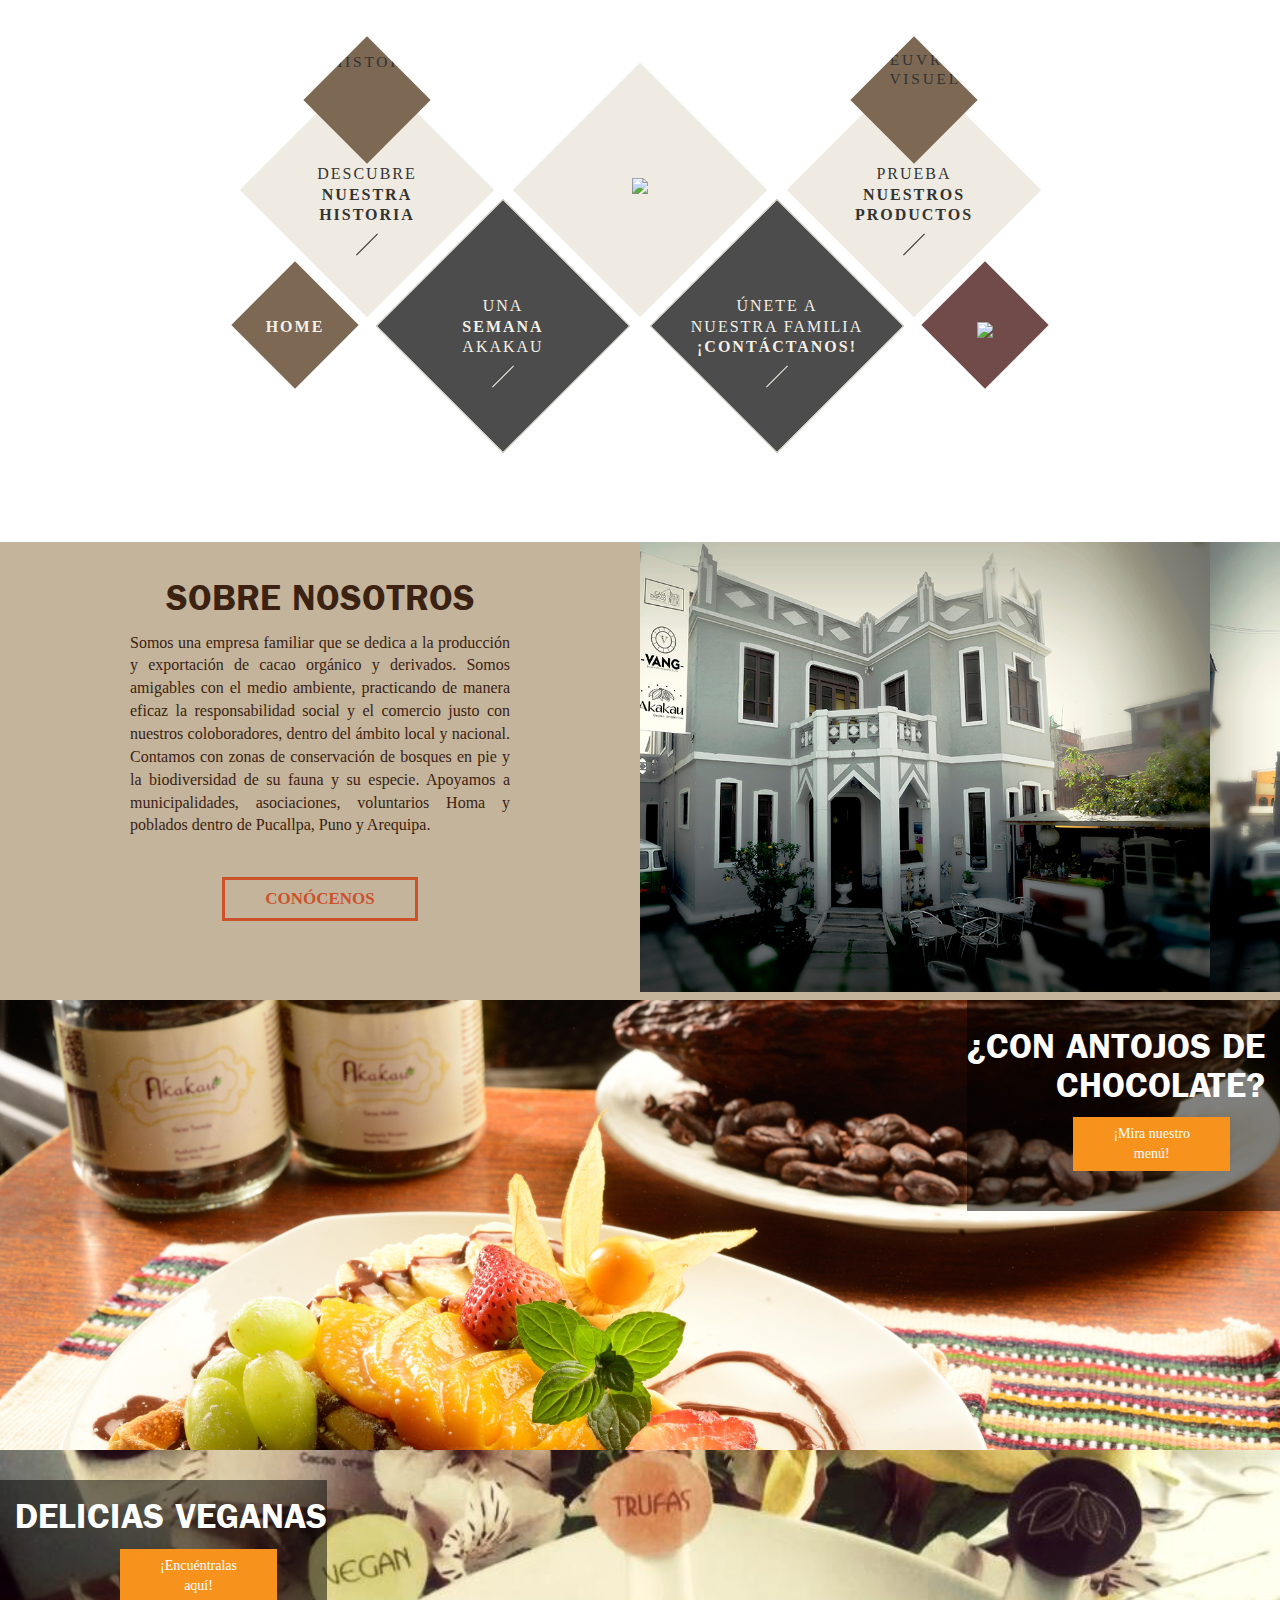
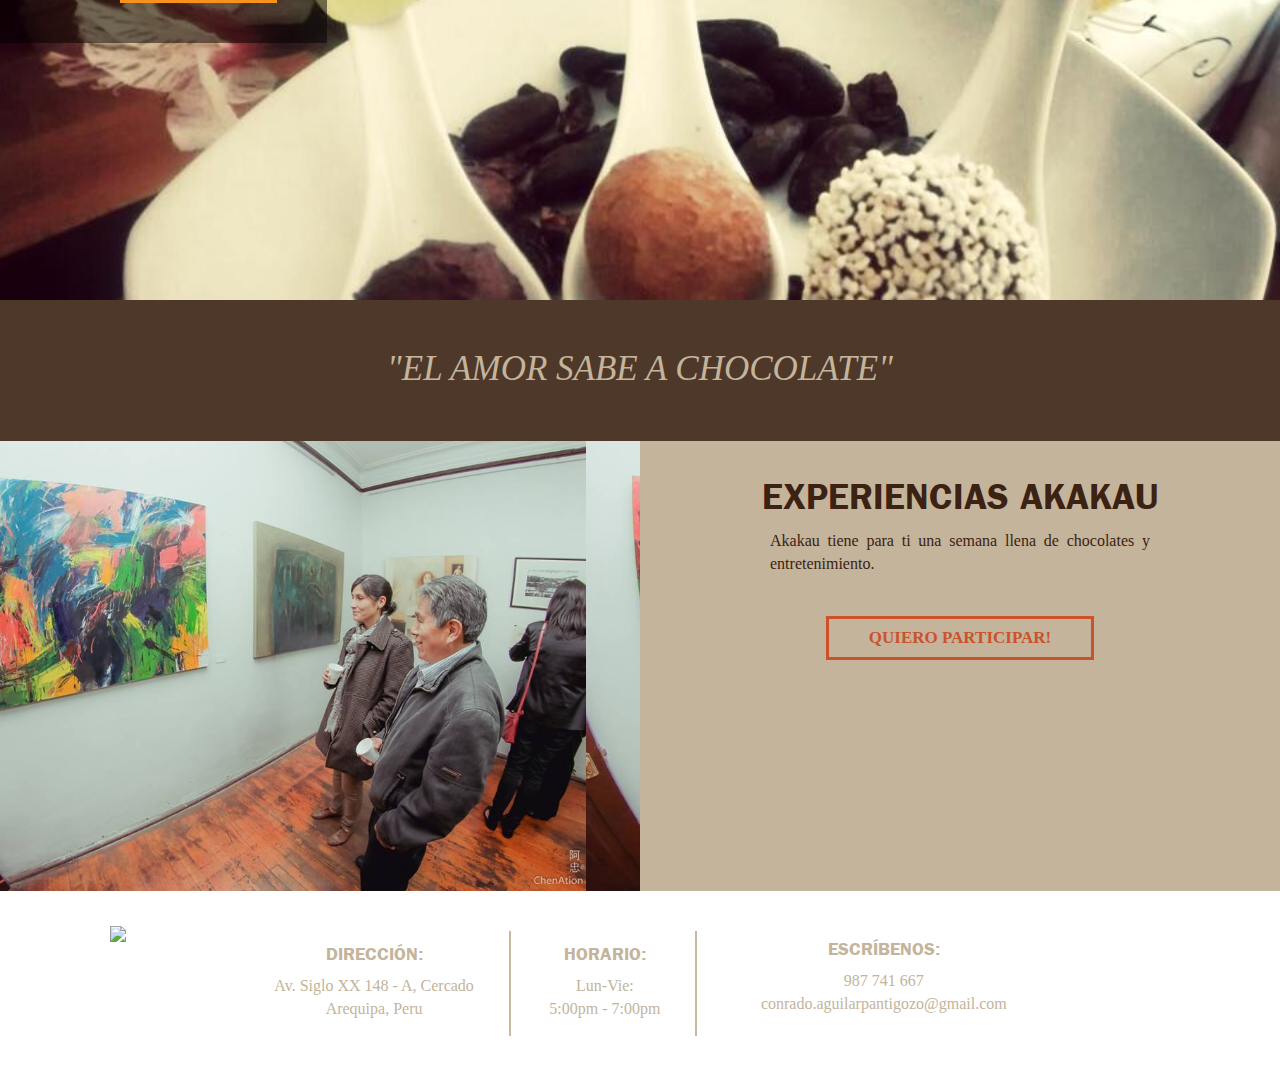
==== commit 5fe17624: "Ya" ====
--- a/index.html
+++ b/index.html
@@ -7,6 +7,7 @@
 		<link rel="stylesheet" href="css/bootstrap.min.css">
         <link rel="stylesheet" href="css/menu.css">    
         <link rel="stylesheet" type="text/css" href="css/main.css">
+        <link rel="stylesheet" type="text/css" href="css/common.css">
         <!-- jQuery library (served from Google) -->
 <script src="http://ajax.googleapis.com/ajax/libs/jquery/1.8.2/jquery.min.js"></script>
 <!-- bxSlider Javascript file -->
@@ -26,7 +27,7 @@
 					    <nav class="nav-main">
 	                        				    		<ul class="list-inline">
 							    <li class="Familia">
-							    	<a href="https://www.google.com.pe/" class="project">
+							    	<a href="Nuestra.html" class="project">
 								    	<div class="inner">
 									    	<div class="visuel square">
 										    	<figure class="inner"><img class="img-responsive" src=
@@ -46,7 +47,7 @@
 							    	</a>
 							    </li>
 						    	<li class="organize">
-							    	<a href="https://www.google.com.pe/" class="logo">
+							    	<a href="index.html" class="logo">
 							    		<div class="inner">
 									    	
 									    	<div class="vcenter">
@@ -62,7 +63,7 @@
 							    	</a>
 							    </li>
 						    	<li class="productos">
-							    	<a href="https://www.google.com.pe/">
+							    	<a href="Productos.html">
 							    		<div class="inner">
 									    	<div class="visuel square">
 										    	<figure class="inner"><img class="img-responsive" src="img/trufa.jpg" alt="oeuvres-visuel"></figure>
@@ -81,7 +82,7 @@
 							    	</a>
 							    </li>
 							    <li class="news">
-							    	<a href="https://www.google.com.pe/" class="actus">
+							    	<a href="eventos.html" class="actus">
 							    		<div class="inner">
 								    		<div class="vcenter">
 									    		<div class="inner">
@@ -98,7 +99,7 @@
 							    	</a>
 							    </li>
 							    <li class="feeds">
-							    	<a href="https://www.google.com.pe/" class="actus">
+							    	<a href="Contactanos.html" class="actus">
 							    		<div class="inner">
 								    		<div class="vcenter">
 									    		<div class="inner">
@@ -113,11 +114,11 @@
 							    	</a>
 							    </li>
 					    	</ul>
-		                     <a href="https://www.google.com.pe/" class="home-link">
+		                     <a href="index.html" class="home-link">
 		                     	<div class="inner">
 						    		<div class="vcenter">
 							    		<div class="inner">
-									    	<span class="link-text">regresar a<br>
+									    	<span class="link-text">
 												<strong>Home</strong>
 											</span>
 							    		</div>
@@ -148,7 +149,7 @@
             		<p>Somos una empresa familiar que se dedica a la producción y exportación 
 de cacao orgánico y derivados. Somos amigables con el medio ambiente, practicando de manera eficaz la responsabilidad social y el comercio justo con nuestros coloboradores, dentro del ámbito local y nacional. Contamos con zonas de conservación de bosques en pie y la biodiversidad de su fauna y su especie. Apoyamos a municipalidades, asociaciones, voluntarios Homa y poblados 
 dentro de Pucallpa, Puno y Arequipa.</p>
-                    <a href="https://www.google.com.pe/"><button>Conócenos</button></a>
+                    <a href="Nuestra.html"><button>Conócenos</button></a>
             	</div>
             	<div class="col-md-6"></div>
             </section> <!--Termina nosotros-->
@@ -156,11 +157,11 @@
             <ul id="slider1">
             	<li ><div>
             	<h1>¿Con antojos de </br>chocolate?</h1>
-            	<a href="https://www.google.com.pe/"><button>¡Mira nuestro </br>menú!</button></a></div>
+            	<a href="Productos.html"><button>¡Mira nuestro </br>menú!</button></a></div>
             	</li>
             	<li >
             		<div><h1>Delicias veganas</h1>
-            		<a href="https://www.google.com.pe/"><button>¡Encuéntralas </br>aquí!</button></a></div>
+            		<a href="Productos.html"><button>¡Encuéntralas </br>aquí!</button></a></div>
             	</li>
             </ul>
             	<script type="text/javascript">
@@ -180,33 +181,29 @@
             	<div class="col-md-6 text-center">
             		<h1>Experiencias Akakau</h1>
             		<p>Akakau tiene para ti una semana llena de chocolates y entretenimiento. </p>
-                    <a href="https://www.google.com.pe/"><button>Quiero participar!</button></a>
+                    <a href="eventos.html"><button>Quiero participar!</button></a>
             	</div>
             </section> <!--Termina eventos-->
-
-            <!--
-            <section class="row s_personas text-center"> --><!--Empieza Galería--><!--
-            	<h1>Repartiendo amor en forma de chocolate</h1>
-            	<ul id="slider2">
-            		<li><img src="img/personas/persona2.jpg"></li>
-            		<li><img src="img/personas/persona3.jpg"></li>
-            		<li><img src="img/personas/persona4.jpg"></li>
-            		<li><img src="img/personas/persona5.jpg"></li>
-            		<li><img src="img/personas/persona6.jpg"></li>
-            		<li><img src="img/personas/persona7.jpg"></li>
-            		<li><img src="img/personas/persona8.jpg"></li>
-            	</ul>
-            	<script type="text/javascript">
-            		$('#slider2').bxSlider({
-  auto: true,
-  autoControls: true,
-  pause: 3000,
-  slideMargin: 20
-});
-            	</script>
-            </section>--> <!--Termina Galería-->
-
+             <div class="footer"> <!--Empieza footer-->
+		<img src="images/logo.png"/>
+		<ul class="pie">
+			<li>
+				<h4>Dirección:</h4>
+				<p>Av. Siglo XX 148 - A, Cercado </br> Arequipa, Peru</p>
+			</li>
+			<li>
+				<h4>Horario:</h4>
+				<p>Lun-Vie:</br> 5:00pm - 7:00pm</p>
+			</li>
+			<li>
+				<h4>Escríbenos:</h4>
+				<p>987 741 667</br>conrado.aguilarpantigozo@gmail.com</p>
+			</li>
+		
+		</ul>
+	</div>            <!--Termina footer-->
             </div>  <!--Termina cuerpo de pag-->
+           
     	
 
     	</div>                          
--- a/css/menu.css
+++ b/css/menu.css
@@ -1,1389 +1,12 @@
 @charset "UTF-8";
-/*
-Wéo by Wokine
---------------- */
-/**
- * 2.0 Headings
- * ----------------------------------------------------------------------------
- */
-h1,
-h2,
-h3,
-h4,
-h5,
-h6 {
-  clear: both;
-  font-weight: 700;
-  margin: 36px 0 12px; }
-
-h1 {
-  font-size: 26px;
-  line-height: 1.3846153846; }
-
-h2 {
-  font-size: 24px;
-  line-height: 1; }
-
-h3 {
-  font-size: 22px;
-  line-height: 1.0909090909; }
-
-h4 {
-  font-size: 20px;
-  line-height: 1.2; }
-
-h5 {
-  font-size: 18px;
-  line-height: 1.3333333333; }
-
-h6 {
-  font-size: 16px;
-  line-height: 1.5; }
-
-h1:first-child,
-h2:first-child,
-h3:first-child,
-h4:first-child,
-h5:first-child,
-h6:first-child {
-  margin-top: 0; }
-
-/**
- * 3.0 Text Elements
- * ----------------------------------------------------------------------------
- */
-address {
-  font-style: italic;
-  margin-bottom: 24px; }
-
-abbr[title] {
-  border-bottom: 1px dotted #2b2b2b;
-  cursor: help; }
-
-b,
-strong {
-  font-weight: 700; }
-
-cite {
-  border: 0; }
-
-cite,
-dfn,
-em,
-i {
-  font-style: italic; }
-
-mark,
-ins {
-  background: #fff9c0;
-  border: 0;
-  color: inherit;
-  text-decoration: none; }
-
-p {
-  margin: 0 0 24px; }
-
-code,
-kbd,
-tt,
-var,
-samp,
-pre {
-  font-family: monospace, serif;
-  font-size: 15px;
-  line-height: 1.6; }
-
-pre {
-  border: 1px solid rgba(0, 0, 0, 0.1);
-  margin-bottom: 24px;
-  max-width: 100%;
-  overflow: auto;
-  padding: 12px;
-  white-space: pre;
-  white-space: pre-wrap;
-  word-wrap: break-word; }
-
-blockquote,
-q {
-  quotes: none; }
-
-blockquote:before,
-blockquote:after,
-q:before,
-q:after {
-  content: "";
-  content: none; }
-
-blockquote {
-  color: #767676;
-  font-size: 19px;
-  font-style: italic;
-  font-weight: 300;
-  line-height: 1.2631578947;
-  margin: 0 0 24px; }
-
-blockquote cite,
-blockquote small {
-  color: #2b2b2b;
-  font-size: 16px;
-  font-weight: 400;
-  line-height: 1.5; }
-
-blockquote em,
-blockquote i,
-blockquote cite {
-  font-style: normal; }
-
-blockquote strong,
-blockquote b {
-  font-weight: 400; }
-
-small {
-  font-size: smaller; }
-
-big {
-  font-size: 125%; }
-
-sup,
-sub {
-  font-size: 75%;
-  height: 0;
-  line-height: 0;
-  position: relative;
-  vertical-align: baseline; }
-
-sup {
-  bottom: 1ex; }
-
-sub {
-  top: .5ex; }
-
-dl {
-  margin: 0 0 24px; }
-
-dt {
-  font-weight: bold; }
-
-dd {
-  margin: 0 0 24px; }
+
+
 
 ul,
 ol {
   list-style: none;
 }
 
-ol {
-  list-style: decimal; }
-
-
-del {
-  color: #767676; }
-
-hr {
-  background-color: rgba(0, 0, 0, 0.1);
-  border: 0;
-  height: 1px;
-  margin-bottom: 23px; }
-
-/**
- * 5.0 Alignment
- * ----------------------------------------------------------------------------
- */
-.alignleft {
-  float: left;
-  margin: 7px 24px 7px 0; }
-  @media screen and (max-width: 767px) {
-    .alignleft {
-      display: block;
-      float: none;
-      margin: 10px auto; } }
-
-.alignright {
-  float: right;
-  margin: 7px 0 7px 24px; }
-  @media screen and (max-width: 767px) {
-    .alignright {
-      display: block;
-      float: none;
-      margin: 10px auto; } }
-
-.aligncenter {
-  clear: both;
-  display: block;
-  margin: 7px auto; }
-
-blockquote.alignleft,
-blockquote.alignright {
-  border-top: 1px solid rgba(0, 0, 0, 0.1);
-  border-bottom: 1px solid rgba(0, 0, 0, 0.1);
-  padding-top: 17px;
-  width: 50%; }
-
-blockquote.alignleft p,
-blockquote.alignright p {
-  margin-bottom: 17px; }
-
-/**
- * 6.0 Tables
- * ----------------------------------------------------------------------------
- */
-.mceItemTable {
-  border: 1px solid rgba(0, 0, 0, 0.1);
-  border-width: 1px 0 0 1px;
-  border-collapse: separate;
-  border-spacing: 0;
-  font-size: 14px;
-  line-height: 1.2857142857;
-  margin-bottom: 24px;
-  width: 100%; }
-
-.mceItemTable th,
-.mceItemTable caption {
-  border: 1px solid rgba(0, 0, 0, 0.1);
-  border-width: 0 1px 1px 0;
-  font-weight: 700;
-  padding: 8px;
-  text-align: left;
-  text-transform: uppercase;
-  vertical-align: baseline; }
-
-.mceItemTable td {
-  border: 1px solid rgba(0, 0, 0, 0.1);
-  border-width: 0 1px 1px 0;
-  font-family: Lato, sans-serif;
-  font-size: 14px;
-  padding: 8px;
-  vertical-align: baseline; }
-
-/**
- * 7.0 Images
- * ----------------------------------------------------------------------------
- */
-.wp-caption {
-  background: transparent;
-  border: none;
-  color: #767676;
-  margin: 0 0 24px 0;
-  max-width: 474px;
-  padding: 0;
-  text-align: left; }
-
-.html5-captions .wp-caption {
-  padding: 0; }
-
-.wp-caption.alignleft {
-  margin: 20px 40px 20px 0; }
-  @media screen and (max-width: 767px) {
-    .wp-caption.alignleft {
-      display: block;
-      float: none;
-      margin: 10px auto; } }
-
-.html5-captions .wp-caption.alignleft {
-  margin-right: 24px; }
-
-.wp-caption.alignright {
-  margin: 20px 0 20px 40px; }
-  @media screen and (max-width: 767px) {
-    .wp-caption.alignright {
-      display: block;
-      float: none;
-      margin: 10px auto; } }
-
-.wp-caption.alignright img,
-.wp-caption.alignright .wp-caption-dd {
-  padding-left: 10px; }
-
-.html5-captions .wp-caption.alignright {
-  margin-left: 24px; }
-
-.html5-captions .wp-caption.alignright img,
-.html5-captions .wp-caption.alignright .wp-caption-dd {
-  padding: 0; }
-
-.wp-caption.aligncenter {
-  margin: 7px 0; }
-
-.wp-caption-dt {
-  margin: 0; }
-
-.wp-caption .wp-caption-text,
-.wp-caption-dd {
-  -webkit-box-sizing: border-box;
-  -moz-box-sizing: border-box;
-  box-sizing: border-box;
-  font-size: 12px;
-  font-style: italic;
-  line-height: 1.5;
-  margin: 9px 0;
-  padding: 0 10px 0 0;
-  /* Avoid the caption to overflow the width of the image because wp-caption has 10px wider width */
-  text-align: left; }
-
-.mceTemp + ul,
-.mceTemp + ol {
-  list-style-position: inside; }
-
-/**
- * 8.0 Gallery
- * -----------------------------------------------------------------------------
- */
-.gallery {
-  clear: both;
-  width: 100%;
-  float: left;
-  margin: 20px 0 40px; }
-  .gallery + * {
-    clear: both; }
-
-.gallery .gallery-item {
-  float: left;
-  margin: 0 4px 4px 0;
-  overflow: hidden;
-  padding: 0;
-  position: relative; }
-
-@media screen and (max-width: 767px) {
-  .gallery-item {
-    max-width: 100% !important;
-    margin: 0px auto !important;
-    width: 100% !important;
-    display: block;
-    text-align: center; } }
-
-.gallery-columns-1 .gallery-item {
-  max-width: 100%;
-  width: auto; }
-
-.gallery-columns-2 .gallery-item {
-  max-width: 48%;
-  max-width: -webkit-calc(50% - 14px);
-  max-width: calc(50% - 14px);
-  width: auto; }
-
-.gallery-columns-3 .gallery-item {
-  max-width: 32%;
-  max-width: -webkit-calc(33.3% - 11px);
-  max-width: calc(33.3% - 11px);
-  width: auto; }
-
-.gallery-columns-4 .gallery-item {
-  max-width: 23%;
-  max-width: -webkit-calc(25% - 9px);
-  max-width: calc(25% - 9px);
-  width: auto; }
-
-.gallery-columns-5 .gallery-item {
-  max-width: 19%;
-  max-width: -webkit-calc(20% - 8px);
-  max-width: calc(20% - 8px);
-  width: auto; }
-
-.gallery-columns-6 .gallery-item {
-  max-width: 15%;
-  max-width: -webkit-calc(16.7% - 7px);
-  max-width: calc(16.7% - 7px);
-  width: auto; }
-
-.gallery-columns-7 .gallery-item {
-  max-width: 13%;
-  max-width: -webkit-calc(14.28% - 7px);
-  max-width: calc(14.28% - 7px);
-  width: auto; }
-
-.gallery-columns-8 .gallery-item {
-  max-width: 11%;
-  max-width: -webkit-calc(12.5% - 6px);
-  max-width: calc(12.5% - 6px);
-  width: auto; }
-
-.gallery-columns-9 .gallery-item {
-  max-width: 9%;
-  max-width: -webkit-calc(11.1% - 6px);
-  max-width: calc(11.1% - 6px);
-  width: auto; }
-
-.gallery-columns-1 .gallery-item:nth-of-type(1n),
-.gallery-columns-2 .gallery-item:nth-of-type(2n),
-.gallery-columns-3 .gallery-item:nth-of-type(3n),
-.gallery-columns-4 .gallery-item:nth-of-type(4n),
-.gallery-columns-5 .gallery-item:nth-of-type(5n),
-.gallery-columns-6 .gallery-item:nth-of-type(6n),
-.gallery-columns-7 .gallery-item:nth-of-type(7n),
-.gallery-columns-8 .gallery-item:nth-of-type(8n),
-.gallery-columns-9 .gallery-item:nth-of-type(9n) {
-  margin-right: 0; }
-
-.gallery-columns-1 .gallery-item:nth-of-type(1n),
-.gallery-columns-2 .gallery-item:nth-of-type(2n - 1),
-.gallery-columns-3 .gallery-item:nth-of-type(3n - 2),
-.gallery-columns-4 .gallery-item:nth-of-type(4n - 3),
-.gallery-columns-5 .gallery-item:nth-of-type(5n - 4),
-.gallery-columns-6 .gallery-item:nth-of-type(6n - 5),
-.gallery-columns-7 .gallery-item:nth-of-type(7n - 6),
-.gallery-columns-8 .gallery-item:nth-of-type(8n - 7),
-.gallery-columns-9 .gallery-item:nth-of-type(9n - 8) {
-  margin-left: 12px;
-  /* Compensate for the default negative margin on .gallery, which can't be changed. */ }
-
-.gallery .gallery-caption {
-  background-color: rgba(0, 0, 0, 0.7);
-  -webkit-box-sizing: border-box;
-  -moz-box-sizing: border-box;
-  box-sizing: border-box;
-  color: #fff;
-  font-size: 12px;
-  line-height: 1.5;
-  margin: 0;
-  max-height: 50%;
-  opacity: 0;
-  padding: 6px 8px;
-  position: absolute;
-  bottom: 0;
-  left: 0;
-  text-align: left;
-  width: 100%; }
-
-.gallery .gallery-caption:before {
-  content: "";
-  height: 100%;
-  min-height: 49px;
-  position: absolute;
-  top: 0;
-  left: 0;
-  width: 100%; }
-
-.gallery-item:hover .gallery-caption {
-  opacity: 1; }
-
-.gallery-columns-7 .gallery-caption,
-.gallery-columns-8 .gallery-caption,
-.gallery-columns-9 .gallery-caption {
-  display: none; }
-
-/**
- * 9.0 Audio/Video
- * ----------------------------------------------------------------------------
- */
-.mejs-mediaelement,
-.mejs-container .mejs-controls {
-  background: #000; }
-
-.mejs-controls .mejs-time-rail .mejs-time-loaded,
-.mejs-controls .mejs-horizontal-volume-slider .mejs-horizontal-volume-current {
-  background: #fff; }
-
-.mejs-controls .mejs-time-rail .mejs-time-current {
-  background: #24890d; }
-
-.mejs-controls .mejs-time-rail .mejs-time-total,
-.mejs-controls .mejs-horizontal-volume-slider .mejs-horizontal-volume-total {
-  background: rgba(255, 255, 255, 0.33); }
-
-.mejs-controls .mejs-time-rail span,
-.mejs-controls .mejs-horizontal-volume-slider .mejs-horizontal-volume-total,
-.mejs-controls .mejs-horizontal-volume-slider .mejs-horizontal-volume-current {
-  border-radius: 0; }
-
-.mejs-overlay-loading {
-  background: transparent; }
-
-/**
- * 10.0 RTL
- * ----------------------------------------------------------------------------
- */
-html .mceContentBody.rtl {
-  direction: rtl;
-  unicode-bidi: embed; }
-
-.rtl ol,
-.rtl ul {
-  margin-left: 0;
-  margin-right: 24px; }
-
-.rtl .wp-caption,
-.rtl tr th {
-  text-align: right; }
-
-.rtl td {
-  text-align: right; }
-
-html {
-  height: 100%; }
-
-body {
-  font-family: "brandon-grotesque";
-  color: #2a2a2a; }
-
-body > .background {
-  background: no-repeat center center #2B2B2B;
-  background-size: cover !important;
-  position: fixed;
-  top: 0;
-  left: 0;
-  width: 100%;
-  height: 100%;
-  z-index: 0; }
-
-.fluid-container {
-  width: 90% !important;
-  max-width: 1700px;
-  margin: 0 auto;
-  position: relative;
-  z-index: 10; }
-  @media screen and (max-width: 992px) {
-    .fluid-container {
-      padding-bottom: 40px; } }
-
-.rdm-main {
-  margin: 0px auto;
-  position: relative;
-  z-index: 100;
-  margin-bottom: 130px;
-  transition: transform 1000ms cubic-bezier(0.165, 0.84, 0.44, 1) 600ms; }
-  .touch .rdm-main {
-    margin-top: 0 !important; }
-  @media screen and (max-width: 992px) {
-    .rdm-main {
-      margin-bottom: 0px; } }
-  @media screen and (max-width: 767px) {
-    .rdm-main {
-      margin-bottom: 0px !important; } }
-  .rdm-main > .single > * + * {
-    margin-top: 80px; }
-    @media screen and (max-width: 992px) {
-      .rdm-main > .single > * + * {
-        margin-top: 60px; } }
-    @media screen and (max-width: 767px) {
-      .rdm-main > .single > * + * {
-        margin-top: 40px; } }
-  .rdm-main > .single .simple-content {
-    padding: 0px 80px; }
-    @media screen and (max-width: 992px) {
-      .rdm-main > .single .simple-content {
-        padding: 0px 60px; } }
-    @media screen and (max-width: 767px) {
-      .rdm-main > .single .simple-content {
-        padding: 0px 40px; } }
-
-.intro {
-  background: #efebe2;
-  padding: 70px 10%; }
-  @media screen and (max-width: 767px) {
-    .intro {
-      padding: 40px 10%; } }
-  .intro p {
-    font-size: 18px;
-    font-size: 1.8rem;
-    line-height: 1.4;
-    max-width: 1000px;
-    text-align: center;
-    margin: 0 auto;
-    font-weight: 300; }
-    @media screen and (max-width: 992px) {
-      .intro p {
-        font-size: 16px;
-        font-size: 1.6rem; } }
-    @media screen and (max-width: 767px) {
-      .intro p {
-        font-size: 14px;
-        font-size: 1.4rem; } }
-
-.simple-section {
-  padding: 60px 100px;
-  background: white; }
-  @media screen and (max-width: 1200px) {
-    .simple-section {
-      padding: 60px 80px; } }
-  @media screen and (max-width: 992px) {
-    .simple-section {
-      padding: 60px; } }
-  @media screen and (max-width: 767px) {
-    .simple-section {
-      padding: 40px 25px; } }
-  .simple-section > header {
-    text-align: center;
-    margin-bottom: 60px; }
-    @media screen and (max-width: 767px) {
-      .simple-section > header {
-        margin-bottom: 40px; } }
-    .simple-section > header h1 {
-      margin-bottom: 20px; }
-      @media screen and (max-width: 767px) {
-        .simple-section > header h1 {
-          margin-bottom: 10px; } }
-  .simple-section > footer {
-    margin-top: 60px;
-    text-align: center; }
-    @media screen and (max-width: 767px) {
-      .simple-section > footer {
-        margin-top: 40px; } }
-    .simple-section > footer .load-more {
-      display: inline-block;
-      width: auto; }
-
-.loading .rdm-header h1 .loader {
-  opacity: 1;
-  filter: alpha(opacity=100);
-  width: 148px;
-  margin-left: -77px; }
-  @media screen and (max-width: 767px) {
-    .loading .rdm-header h1 .loader {
-      width: 100px;
-      margin-left: -50px; } }
-.loading .rdm-header h1 #logo {
-  width: 120px;
-  height: 240px;
-  opacity: 0;
-  filter: alpha(opacity=0); }
-  @media screen and (max-width: 767px) {
-    .loading .rdm-header h1 #logo {
-      max-width: 90px;
-      height: 170px; } }
-.loading .rdm-header h1 .square {
-  -moz-transform: scale(8);
-  -o-transform: scale(8);
-  -ms-transform: scale(8);
-  -webkit-transform: scale(8);
-  transform: scale(8);
-  opacity: 1;
-  filter: alpha(opacity=100); }
-
-
-
-.loading .menu-anchor {
-  -moz-transform: translate(0, -400px);
-  -o-transform: translate(0, -400px);
-  -ms-transform: translate(0, -400px);
-  -webkit-transform: translate(0, -400px);
-  transform: translate(0, -400px); }
-
-
-h1, h2, h3, h4 {
-  font-family: "Lato", sans-serif;
-  text-transform: uppercase;
-  font-weight: 400;
-  letter-spacing: 5px;
-  margin: 0px;
-  margin-bottom: 40px; }
-
-h1 {
-  font-size: 26px;
-  font-size: 2.6rem;
-  line-height: 1.3; }
-  @media screen and (max-width: 1440px) {
-    h1 {
-      font-size: 26px;
-      font-size: 2.6rem; } }
-  @media screen and (max-width: 1200px) {
-    h1 {
-      font-size: 24px;
-      font-size: 2.4rem; } }
-  @media screen and (max-width: 767px) {
-    h1 {
-      font-size: 20px;
-      font-size: 2rem; } }
-
-h2 {
-  font-size: 26px;
-  font-size: 2.6rem;
-  line-height: 1.2;
-  letter-spacing: 4px; }
-  @media screen and (max-width: 1440px) {
-    h2 {
-      font-size: 24px;
-      font-size: 2.4rem; } }
-  @media screen and (max-width: 1200px) {
-    h2 {
-      font-size: 20px;
-      font-size: 2rem; } }
-  @media screen and (max-width: 767px) {
-    h2 {
-      font-size: 18px;
-      font-size: 1.8rem; } }
-  h2 .icon {
-    float: left;
-    margin-right: 20px; }
-    @media screen and (max-width: 767px) {
-      h2 .icon {
-        float: none;
-        margin: 0 auto;
-        display: block;
-        margin-bottom: 10px; } }
-  h2 span {
-    line-height: 100px; }
-    @media screen and (max-width: 1200px) {
-      h2 span {
-        line-height: 70px; } }
-    @media screen and (max-width: 992px) {
-      h2 span {
-        line-height: 80px; } }
-    @media screen and (max-width: 767px) {
-      h2 span {
-        line-height: 1.2; } }
-
-h3 {
-  font-size: 20px;
-  font-size: 2rem;
-  line-height: 1.2;
-  letter-spacing: 2px;
-  vertical-align: middle; }
-  h3 .icon {
-    float: left;
-    margin-right: 10px; }
-    @media screen and (max-width: 767px) {
-      h3 .icon {
-        float: none;
-        margin: 0 auto;
-        display: block;
-        margin-bottom: 10px; } }
-  h3 span {
-    line-height: 45px; }
-    @media screen and (max-width: 767px) {
-      h3 span {
-        line-height: 1.2; } }
-
-h4 {
-  font-size: 16px;
-  font-size: 1.6rem;
-  line-height: 1.2;
-  letter-spacing: 2px;
-  vertical-align: middle;
-  margin-bottom: 20px; }
-
-p a {
-  color: #998466; }
-
-a {
-  outline: none; }
-
-a:hover, a:focus {
-  color: inherit;
-  text-decoration: none;
-  outline: none !important; }
-
-.btn-simple {
-  padding: 14px 24px;
-  text-transform: uppercase;
-  background: #7c6853;
-  color: white;
-  text-decoration: none;
-  display: inline-block;
-  font-size: 10px;
-  font-size: 1rem;
-  font-family: "Lato", sans-serif;
-  letter-spacing: 4px;
-  position: relative;
-  overflow: hidden; }
-  .btn-simple span {
-    position: relative;
-    z-index: 10; }
-  .btn-simple:after {
-    content: '';
-    display: block;
-    background: #2a2a2a;
-    position: absolute;
-    top: 0;
-    left: 0;
-    width: 100%;
-    height: 100%;
-    z-index: 1;
-    -moz-transform: translate(0px, 110%);
-    -o-transform: translate(0px, 110%);
-    -ms-transform: translate(0px, 110%);
-    -webkit-transform: translate(0px, 110%);
-    transform: translate(0px, 110%);
-    transition: all 400ms cubic-bezier(0.075, 0.82, 0.165, 1) 0s; }
-  .btn-simple:hover {
-    color: white;
-    text-decoration: none; }
-    .btn-simple:hover:after {
-      -moz-transform: translate(0px, 0);
-      -o-transform: translate(0px, 0);
-      -ms-transform: translate(0px, 0);
-      -webkit-transform: translate(0px, 0);
-      transform: translate(0px, 0); }
-    .btn-simple:hover .icon path {
-      fill: #efebe2; }
-
-.btn-lined {
-  display: inline-block;
-  text-transform: uppercase;
-  letter-spacing: 0px;
-  border: 3px solid #2a2a2a;
-  color: #2a2a2a;
-  padding: 12px 40px;
-  font-size: 13px;
-  font-size: 1.3rem;
-  transition: all 400ms cubic-bezier(0.075, 0.82, 0.165, 1) 0s;
-  position: relative;
-  overflow: hidden; }
-  .btn-lined span {
-    position: relative;
-    z-index: 10; }
-  .btn-lined .icon {
-    z-index: 20; }
-  .btn-lined:after {
-    content: '';
-    display: block;
-    background: #2a2a2a;
-    position: absolute;
-    top: 0;
-    left: 0;
-    width: 100%;
-    height: 100%;
-    z-index: 1;
-    -moz-transform: translate(0px, 110%);
-    -o-transform: translate(0px, 110%);
-    -ms-transform: translate(0px, 110%);
-    -webkit-transform: translate(0px, 110%);
-    transform: translate(0px, 110%);
-    transition: all 400ms cubic-bezier(0.075, 0.82, 0.165, 1) 0s; }
-  .btn-lined:hover {
-    color: white; }
-    .btn-lined:hover:after {
-      -moz-transform: translate(0px, 0);
-      -o-transform: translate(0px, 0);
-      -ms-transform: translate(0px, 0);
-      -webkit-transform: translate(0px, 0);
-      transform: translate(0px, 0); }
-    .btn-lined:hover .icon path {
-      fill: #efebe2; }
-  .btn-lined.white {
-    border-color: #efebe2;
-    color: #efebe2;
-    margin-top: 30px; }
-    .btn-lined.white:after {
-      background: #efebe2; }
-    .btn-lined.white:hover {
-      color: #2a2a2a; }
-
-.btn-submit {
-  background: #998466;
-  color: white;
-  text-transform: uppercase;
-  border-radius: 0px;
-  padding: 10px 40px;
-  letter-spacing: 3px;
-  margin-top: 10px; }
-  .btn-submit:hover {
-    color: white; }
-
-.load-more {
-  display: block;
-  width: 100%;
-  text-align: center;
-  font-size: 12px;
-  font-size: 1.2rem;
-  text-transform: uppercase;
-  color: #2a2a2a;
-  text-decoration: none;
-  letter-spacing: 2px;
-  margin-top: -10px; }
-  .load-more .icon-more {
-    width: 50px;
-    height: 50px;
-    margin: 0 auto 10px;
-    -moz-transform: rotate(90deg);
-    -o-transform: rotate(90deg);
-    -ms-transform: rotate(90deg);
-    -webkit-transform: rotate(90deg);
-    transform: rotate(90deg); }
-    .load-more .icon-more path {
-      fill: #2a2a2a; }
-  .load-more:hover {
-    color: #2a2a2a;
-    text-decoration: none; }
-
-.rdm-header {
-  position: fixed;
-  top: 0;
-  width: 90%;
-  text-align: center;
-  max-width: 1700px; }
-  .touch .rdm-header {
-    position: relative;
-    width: 100%; }
-  .rdm-header h1 {
-    width: 250px;
-    height: 250px;
-    margin: 0 auto;
-    position: relative;
-    z-index: 0;
-    vertical-align: middle; }
-    @media screen and (max-width: 992px) {
-      .rdm-header h1 {
-        width: 200px;
-        height: 200px; } }
-    @media screen and (max-width: 767px) {
-      .rdm-header h1 {
-        width: 150px;
-        height: 150px; } }
-    .rdm-header h1 svg {
-      transition: max-width 1000ms cubic-bezier(0.165, 0.84, 0.44, 1) 0s; }
-    .rdm-header h1 .square {
-      position: absolute;
-      top: 0;
-      left: 0px;
-      width: 100%;
-      height: 100%;
-      -moz-transform: rotate(45deg);
-      -o-transform: rotate(45deg);
-      -ms-transform: rotate(45deg);
-      -webkit-transform: rotate(45deg);
-      transform: rotate(45deg);
-      z-index: 0;
-      background: #000000;
-      opacity: 0.6;
-      filter: alpha(opacity=60);
-      transition-property: transform opacity;
-      transition-duration: 1000ms;
-      transition-timing-function: cubic-bezier(0.77, 0, 0.175, 1);
-      transition-delay: 0s; }
-  .rdm-header .loader {
-    position: absolute;
-    top: 1px;
-    left: 50%;
-    width: 115px;
-    z-index: 10;
-    margin-left: -60px;
-    height: auto;
-    opacity: 0;
-    filter: alpha(opacity=0); }
-    @media screen and (max-width: 767px) {
-      .rdm-header .loader {
-        top: 9px;
-        width: 70px;
-        margin-left: -36px; } }
-  .rdm-header #logo {
-    position: relative;
-    z-index: 10;
-    width: 90px;
-    height: 180px;
-    display: block;
-    margin: 0 auto;
-    top: 20px;
-    opacity: 1;
-    filter: alpha(opacity=100);
-    transition-property: width, height;
-    transition-duration: 600ms;
-    transition-timing-function: cubic-bezier(0.165, 0.84, 0.44, 1);
-    transition-delay: 0s; }
-    @media screen and (max-width: 992px) {
-      .rdm-header #logo {
-        max-width: 90px;
-        height: 150px;
-        top: 15px; } }
-    @media screen and (max-width: 767px) {
-      .rdm-header #logo {
-        max-width: 70px;
-        height: 110px;
-        top: 15px; } }
-  .rdm-header .home-slider {
-    margin: 0 auto;
-    margin-top: -25px;
-    position: relative;
-    z-index: 10;
-    transition-property: transform, opacity;
-    transition-duration: 1000ms;
-    transition-timing-function: cubic-bezier(0.165, 0.84, 0.44, 1);
-    transition-delay: 0s;
-    width: 600px; }
-    @media screen and (max-width: 767px) {
-      .rdm-header .home-slider {
-        width: 280px;
-        margin-top: -10px; } }
-    .rdm-header .home-slider .owl-stage-outer {
-      padding: 25px 0px; }
-      @media screen and (max-width: 767px) {
-        .rdm-header .home-slider .owl-stage-outer {
-          padding: 10px 0px; } }
-    .rdm-header .home-slider .owl-item {
-      transition-property: transform, opacity;
-      transition-duration: 1000ms;
-      transition-timing-function: cubic-bezier(0.165, 0.84, 0.44, 1);
-      transition-delay: 0s; }
-      .rdm-header .home-slider .owl-item.animated {
-        transition-property: transform, opacity;
-        transition-duration: 400ms;
-        transition-timing-function: cubic-bezier(0.165, 0.84, 0.44, 1);
-        transition-delay: 4000ms; }
-  .rdm-header .slide {
-    font-family: "Lato", sans-serif;
-    font-weight: 300;
-    color: #f4f0e7;
-    font-size: 24px;
-    font-size: 2.4rem;
-    z-index: 10;
-    margin: 0px;
-    transition-property: transform, opacity;
-    transition-duration: 600ms;
-    transition-timing-function: cubic-bezier(0.165, 0.84, 0.44, 1);
-    transition-delay: 200ms; }
-    @media screen and (max-width: 992px) {
-      .rdm-header .slide {
-        font-size: 18px;
-        font-size: 1.8rem; } }
-    @media screen and (max-width: 767px) {
-      .rdm-header .slide {
-        font-size: 14px;
-        font-size: 1.4rem;
-        line-height: 1.2;
-        width: 90%;
-        margin-left: auto;
-        margin-right: auto; } }
-  .rdm-header .brkn-line {
-    transition-property: transform, opacity;
-    transition-duration: 600ms;
-    transition-timing-function: cubic-bezier(0.165, 0.84, 0.44, 1);
-    transition-delay: 400ms; }
-    @media screen and (max-width: 767px) {
-      .rdm-header .brkn-line {
-        display: none; } }
-  .rdm-header .icon-next {
-    position: absolute;
-    bottom: 50px;
-    left: 50%;
-    margin-left: -25px;
-    width: 50px;
-    height: 50px;
-    -moz-transform: translate(0px, 0px) rotate(90deg);
-    -o-transform: translate(0px, 0px) rotate(90deg);
-    -ms-transform: translate(0px, 0px) rotate(90deg);
-    -webkit-transform: translate(0px, 0px) rotate(90deg);
-    transform: translate(0px, 0px) rotate(90deg);
-    transition-property: transform, opacity;
-    transition-duration: 600ms;
-    transition-timing-function: cubic-bezier(0.165, 0.84, 0.44, 1);
-    transition-delay: 600ms; }
-    @media screen and (max-width: 767px) {
-      .rdm-header .icon-next {
-        width: 30px;
-        height: 30px;
-        margin-left: -15px;
-        bottom: 30px; } }
-
-.whereiam {
-  color: #efebe2;
-  text-transform: uppercase;
-  font-family: "Lato", sans-serif;
-  font-size: 8px;
-  font-size: 0.8rem;
-  letter-spacing: 4px;
-  position: fixed;
-  height: 100%;
-  left: 2.3%;
-  width: 20px;
-  top: 0px;
-  height: 100%;
-  -moz-transform: translate(-100px, 0px);
-  -o-transform: translate(-100px, 0px);
-  -ms-transform: translate(-100px, 0px);
-  -webkit-transform: translate(-100px, 0px);
-  transform: translate(-100px, 0px);
-  transition-property: transform, opacity;
-  transition-duration: 600ms;
-  transition-timing-function: cubic-bezier(0.165, 0.84, 0.44, 1);
-  transition-delay: 0s; }
-  .whereiam > span {
-    display: block;
-    transform-origin: top center;
-    -moz-transform: rotate(-90deg);
-    -o-transform: rotate(-90deg);
-    -ms-transform: rotate(-90deg);
-    -webkit-transform: rotate(-90deg);
-    transform: rotate(-90deg);
-    white-space: nowrap;
-    width: 0px;
-    position: absolute;
-    top: 50%; }
-    .whereiam > span > span {
-      position: absolute;
-      -moz-transform: translate(-50%, 0px);
-      -o-transform: translate(-50%, 0px);
-      -ms-transform: translate(-50%, 0px);
-      -webkit-transform: translate(-50%, 0px);
-      transform: translate(-50%, 0px); }
-      .whereiam > span > span:after, .whereiam > span > span:before {
-        content: '';
-        width: 30px;
-        height: 1px;
-        background: white;
-        display: inline-block;
-        margin: 0 30px;
-        top: -2px;
-        position: relative; }
-  @media screen and (max-width: 992px) {
-    .whereiam {
-      display: none; } }
-  .touch .whereiam {
-    display: none; }
-  .whereiam.right {
-    left: inherit;
-    right: 2.3%;
-    -moz-transform: translate(100px, 0px);
-    -o-transform: translate(100px, 0px);
-    -ms-transform: translate(100px, 0px);
-    -webkit-transform: translate(100px, 0px);
-    transform: translate(100px, 0px); }
-    .whereiam.right > span {
-      -moz-transform: rotate(90deg);
-      -o-transform: rotate(90deg);
-      -ms-transform: rotate(90deg);
-      -webkit-transform: rotate(90deg);
-      transform: rotate(90deg); }
-      .whereiam.right > span > span {
-        -moz-transform: translate(-50%, -20px);
-        -o-transform: translate(-50%, -20px);
-        -ms-transform: translate(-50%, -20px);
-        -webkit-transform: translate(-50%, -20px);
-        transform: translate(-50%, -20px); }
-  .whereiam.showed {
-    -moz-transform: translate(0px, 0px);
-    -o-transform: translate(0px, 0px);
-    -ms-transform: translate(0px, 0px);
-    -webkit-transform: translate(0px, 0px);
-    transform: translate(0px, 0px); }
-    .whereiam.showed.right {
-      -moz-transform: translate(0px, 0px);
-      -o-transform: translate(0px, 0px);
-      -ms-transform: translate(0px, 0px);
-      -webkit-transform: translate(0px, 0px);
-      transform: translate(0px, 0px); }
-
-.breadcrumb {
-  background: none;
-  color: #f4f0e7;
-  font-size: 11px;
-  font-size: 1.1rem;
-  letter-spacing: 2px;
-  margin: 0 auto;
-  margin-bottom: 30px;
-  padding: 0px;
-  width: 100%;
-  text-align: center; }
-  @media screen and (max-width: 767px) {
-    .breadcrumb {
-      margin: 10px auto 30px;
-      font-size: 10px;
-      font-size: 1rem; } }
-  .breadcrumb .active {
-    display: block; }
-    .breadcrumb .active a {
-      font-size: 36px;
-      font-size: 3.6rem;
-      line-height: 1.2;
-      font-weight: 500;
-      letter-spacing: 3px;
-      max-width: 80%;
-      display: inline-block; }
-      @media screen and (max-width: 992px) {
-        .breadcrumb .active a {
-          font-size: 30px;
-          font-size: 3rem;
-          line-height: 1.2; } }
-      @media screen and (max-width: 767px) {
-        .breadcrumb .active a {
-          font-size: 24px;
-          font-size: 2.4rem;
-          line-height: 1; } }
-    .breadcrumb .active:after {
-      content: ''; }
-  .breadcrumb > li:after {
-    content: '/';
-    padding: 0 0px 0 5px; }
-  .breadcrumb > li + li:before {
-    content: '';
-    padding: 0px; }
-  .breadcrumb a {
-    color: #f4f0e7;
-    text-transform: uppercase;
-    font-weight: 400; }
-    .breadcrumb a:hover {
-      text-decoration: none; }
-
-.menu-toggle {
-  display: block;
-  width: 110px;
-  height: 110px;
-  margin: 30px auto 15px;
-  text-align: center; }
-  @media screen and (max-width: 992px) {
-    .menu-toggle {
-      margin: 30px auto 20px; } }
-  @media screen and (max-width: 767px) {
-    .menu-toggle {
-      margin: 20px auto 10px;
-      width: 100px;
-      height: 100px; } }
-  @media screen and (max-width: 767px) {
-    .home .menu-toggle {
-      display: none; } }
-  .menu-toggle .square {
-    width: 75px;
-    height: 75px;
-    border: 3px solid #f4f0e7;
-    top: 20px;
-    transition: background 200ms cubic-bezier(0.165, 0.84, 0.44, 1) 0s; }
-    @media screen and (max-width: 767px) {
-      .menu-toggle .square {
-        width: 60px;
-        height: 60px; } }
-    .menu-toggle .square:before {
-      background: url(../img/header/over_bg.gif) no-repeat center center;
-      content: "";
-      position: absolute;
-      width: 200%;
-      height: 200%;
-      top: -50%;
-      left: -50%;
-      z-index: -1;
-      -webkit-transform: rotate(-45deg);
-      -moz-transform: rotate(-45deg);
-      -ms-transform: rotate(-45deg);
-      -o-transform: rotate(-45deg);
-      transform: rotate(-45deg);
-      opacity: 0;
-      filter: alpha(opacity=0);
-      transition: opacity 200ms cubic-bezier(0.165, 0.84, 0.44, 1) 0s; }
-  .menu-toggle .menu {
-    position: absolute;
-    top: 50%;
-    left: 50%;
-    margin-left: -28px;
-    margin-top: -10px;
-    -moz-transform: translate(100px, 0px);
-    -o-transform: translate(100px, 0px);
-    -ms-transform: translate(100px, 0px);
-    -webkit-transform: translate(100px, 0px);
-    transform: translate(100px, 0px);
-    transition: all 200ms cubic-bezier(0.165, 0.84, 0.44, 1) 0s; }
-    .menu-toggle .menu > span {
-      color: #ffffff;
-      text-transform: uppercase;
-      font-weight: 600;
-      font-size: 13px;
-      font-size: 1.3rem;
-      letter-spacing: 5px;
-      position: relative; }
-      .menu-toggle .menu > span > span {
-        position: relative;
-        z-index: 10; }
-      .menu-toggle .menu > span:after {
-        position: absolute;
-        top: -4px;
-        left: 12px;
-        width: 30px;
-        height: 30px;
-        border: 1px solid #777574;
-        content: '';
-        display: block;
-        -moz-transform: rotate(-45deg);
-        -o-transform: rotate(-45deg);
-        -ms-transform: rotate(-45deg);
-        -webkit-transform: rotate(-45deg);
-        transform: rotate(-45deg);
-        z-index: 0; }
-  .menu-toggle #rdm {
-    width: 42px;
-    height: 61px;
-    margin-top: 2px;
-    transition: all 400ms cubic-bezier(0.165, 0.84, 0.44, 1) 0s; }
-    @media screen and (max-width: 767px) {
-      .menu-toggle #rdm {
-        height: 45px;
-        margin-top: 3px; } }
-    .showMenu .menu-toggle #rdm {
-      opacity: 0;
-      filter: alpha(opacity=0); }
-  .menu-toggle.btn-close .inner {
-    transition: all 400ms cubic-bezier(0.165, 0.84, 0.44, 1) 0s; }
-  .menu-toggle:hover.btn-close .inner {
-    -moz-transform: rotate(135deg);
-    -o-transform: rotate(135deg);
-    -ms-transform: rotate(135deg);
-    -webkit-transform: rotate(135deg);
-    transform: rotate(135deg); }
-  .menu-toggle .close {
-    position: absolute;
-    top: 0%;
-    left: 0%;
-    width: 40px;
-    height: 40px;
-    margin-left: 17px;
-    margin-top: 33px;
-    opacity: 1;
-    filter: alpha(opacity=100); }
-    @media screen and (max-width: 767px) {
-      .menu-toggle .close {
-        width: 25px;
-        height: 25px;
-        margin-left: 15px;
-        margin-top: 25px; } }
-    .menu-toggle .close .bar {
-      width: 35px;
-      height: 4px;
-      background: #f4f0e7;
-      -moz-transform: rotate(45deg);
-      -o-transform: rotate(45deg);
-      -ms-transform: rotate(45deg);
-      -webkit-transform: rotate(45deg);
-      transform: rotate(45deg);
-      position: absolute;
-      top: 0;
-      left: 0; }
-      @media screen and (max-width: 767px) {
-        .menu-toggle .close .bar {
-          width: 25px; } }
-      .menu-toggle .close .bar + .bar {
-        -moz-transform: rotate(-45deg);
-        -o-transform: rotate(-45deg);
-        -ms-transform: rotate(-45deg);
-        -webkit-transform: rotate(-45deg);
-        transform: rotate(-45deg); }
-  .no-touch .menu-toggle:not(.btn-close):hover .square {
-    background: #2a2a2a;
-    border: none; }
-    .no-touch .menu-toggle:not(.btn-close):hover .square:before {
-      opacity: 1;
-      filter: alpha(opacity=100); }
-    .showMenu .no-touch .menu-toggle:not(.btn-close):hover .square {
-      background: none;
-      border-color: #f4f0e7; }
-  .no-touch .menu-toggle:not(.btn-close):hover .menu {
-    -moz-transform: translate(0px, 0px);
-    -o-transform: translate(0px, 0px);
-    -ms-transform: translate(0px, 0px);
-    -webkit-transform: translate(0px, 0px);
-    transform: translate(0px, 0px); }
-    .showMenu .no-touch .menu-toggle:not(.btn-close):hover .menu {
-      opacity: 0;
-      filter: alpha(opacity=0); }
-  .no-touch .menu-toggle:not(.btn-close):hover #rdm {
-    -moz-transform: translate(-100px, 0px);
-    -o-transform: translate(-100px, 0px);
-    -ms-transform: translate(-100px, 0px);
-    -webkit-transform: translate(-100px, 0px);
-    transform: translate(-100px, 0px); }
-  .menu-toggle.scrollMenuToggle {
-    position: fixed;
-    top: -200px;
-    left: 50%;
-    margin-left: -56px;
-    z-index: 800;
-    -webkit-transform: translateZ(0);
-    transition: top 600ms cubic-bezier(0.165, 0.84, 0.44, 1) 0s; }
-    @media screen and (max-width: 767px) {
-      .menu-toggle.scrollMenuToggle {
-        margin-left: -50px; } }
-    .menu-toggle.scrollMenuToggle .square {
-      border: none;
-      background: #000000; }
-    .menu-toggle.scrollMenuToggle.showed {
-      top: 0px; }
-    .showMenu .menu-toggle.scrollMenuToggle {
-      opacity: 0;
-      filter: alpha(opacity=0); }
 
 .menu-anchor {
   display: block;
@@ -2869,7 +1492,7 @@
   text-align: center;
   opacity: 0;
   filter: alpha(opacity=0);
-  visibility: hidden; }
+   }
   .rdm-menu .scrlln {
     height: 100%;
     position: absolute;
@@ -6676,78 +5299,3 @@
               width: 220px !important;
               height: 220px; } }
 
-.error404 {
-  position: absolute;
-  width: 100%;
-  height: 100%; }
-  .error404 #rdm-container {
-    position: absolute;
-    width: 100% !important;
-    max-width: 100%;
-    top: 0;
-    left: 0;
-    height: 100%;
-    overflow: auto; }
-    @media screen and (max-width: 767px) {
-      .error404 #rdm-container {
-        position: relative;
-        height: auto;
-        overflow: hidden; } }
-  .error404 .rdm-footer {
-    width: 100% !important;
-    max-width: 100%;
-    z-index: 20; }
-  .error404 .rdm-main {
-    display: table;
-    width: 100%;
-    height: 100%;
-    text-align: center;
-    margin: 0px;
-    z-index: 10;
-    position: relative; }
-    @media screen and (min-width: 992px) {
-      .error404 .rdm-main {
-        padding-bottom: 130px; } }
-    @media screen and (max-width: 767px) {
-      .error404 .rdm-main {
-        padding-top: 40px; } }
-  .error404 .rdm-404 {
-    display: table-cell;
-    vertical-align: middle; }
-    .error404 .rdm-404 h1 {
-      color: #998466;
-      font-weight: 100;
-      font-size: 150px;
-      font-size: 15rem;
-      line-height: 1;
-      text-align: center;
-      margin-bottom: 0px; }
-      @media screen and (max-width: 767px) {
-        .error404 .rdm-404 h1 {
-          font-size: 100px;
-          font-size: 10rem; } }
-      .error404 .rdm-404 h1 span {
-        font-size: 15px;
-        font-size: 1.5rem;
-        display: block; }
-    .error404 .rdm-404 .brkn-line {
-      margin: 30px auto; }
-    .error404 .rdm-404 p {
-      max-width: 450px;
-      margin: 0 auto;
-      color: #efebe2;
-      font-size: 18px;
-      font-size: 1.8rem;
-      line-height: 1.4;
-      width: 80%; }
-    .error404 .rdm-404 .btn-lined {
-      border-color: #efebe2;
-      color: #efebe2;
-      margin-top: 30px; }
-      .error404 .rdm-404 .btn-lined:after {
-        background: #efebe2; }
-      .error404 .rdm-404 .btn-lined:hover {
-        color: #2a2a2a; }
-  .error404 .background {
-    background: url("../img/backgrounds/background404.jpg") no-repeat center center !important;
-    background-size: cover; }
--- a/css/main.css
+++ b/css/main.css
@@ -7,38 +7,77 @@
 a button:hover{ border: 3px solid #F7931D; color: #F7931D; transform: scale(1.2,1.2);} 
 
 
-.cuerpo{ margin-top: 80px; margin-bottom: 80px; }
+.cuerpo{ margin-top: 80px; }
+.rdm-menu span, .rdm-menu strong{font-size: 16px;}
 
 
 .s_historia {margin: 0px;}
-.s_historia > div:first-child{padding: 0px 20px 0px 20px; background-color: #fff; height: 450px; }
+.s_historia > div:first-child{padding: 0px 20px 0px 20px; background-color: #C3B49B; height: 450px; }
 .s_historia h1 {margin-top: 40px;}
 .s_historia p{max-width: 380px; margin:auto; text-align: justify; margin-bottom: 40px;}
 .s_historia a{color: #CC522C;} 
 .s_historia > div:last-child{overflow: hidden; height: 450px; background-image: url('../img/local.jpg'); background-size: cover; background-position: -90px;}
+.s_historia button {text-transform: uppercase; font-weight: bold; font-size: 17px;}
 
 .s_slide{margin: 0px;}
-.s_slide ul{margin:0px; padding: 0px; border-top: 8px solid #fff; }
+.s_slide ul{margin:0px; padding: 0px; border-top: 8px solid #C3B49B; }
 .s_slide ul li{margin: 0px; height: 450px;}
 .s_slide ul li:first-child {background-image: url('../img/plato.jpg'); background-size: cover;}
 .s_slide ul li:first-child h1{color: #fff; margin-top: 30px; margin-right: 15px; font-size: 35px; text-align: right;}
-.s_slide ul li:first-child div{float: right; max-width: 700px;}
+.s_slide ul li:first-child div{float: right; max-width: 700px; background-color: rgba(0,0,0,0.5);}
 .s_slide ul li a{color:#fff; float: right; margin-right: 50px;}
  .s_slide ul li a button{text-align: center; border:none;  margin-bottom: 40px; padding: 7px 40px 7px 40px; background-color: #F7931D;  transition: transform 0.6s, border 0.6s, color 0.6s;}
  .s_slide ul li a button:focus{outline: none;}
   .s_slide ul li a button:hover{ border: none; color: #fff; transform: scale(1.2,1.2);} 
-  .s_slide ul li:last-child {padding-top: 30px; background-image: url('../img/vegano1.jpg'); background-position: 0px -150px; background-size: cover;}
+  .s_slide ul li:last-child {padding-top: 30px; background-image: url('../img/vegano1.jpg'); background-position: 0px -260px; background-size: cover;}
   .s_slide ul li:last-child h1{color: #fff; margin-left: 15px; font-size: 35px;}
-  .s_slide ul li:last-child div{float: left; max-width: 700px; text-align: left;}
-  .s_slide ul li:last-child button {position: relative; left: -180px;}
+  .s_slide ul li:last-child div{float: left; max-width: 700px; text-align: left; background-color: rgba(0,0,0,0.5);}
+  .s_slide ul li:last-child button {position: relative; }
 
 .s_frase {margin: 0px; background-color: rgba(59, 34, 18,0.9); padding-top: 50px; padding-bottom: 50px;}
  .s_frase h1{font-size: 35px; color: #C3B49B; margin: 0px; padding: 0px;}
 
 .s_eventos{margin: 0px;}
-.s_eventos > div:last-child{padding: 0px 20px 0px 20px; background-color: #fff; height: 450px; }
+.s_eventos > div:last-child{padding: 0px 20px 0px 20px; background-color: #C3B49B; height: 450px; }
 .s_eventos h1 {margin-top: 40px;}
 .s_eventos p{max-width: 380px; margin:auto; text-align: justify; margin-bottom: 40px;}
 .s_eventos a{color: #CC522C;} 
 .s_eventos > div:first-child{overflow: hidden; height: 450px; background-image: url('../img/evento.jpg'); background-size: cover; background-position: -90px;}
- + .s_eventos button {text-transform: uppercase; font-weight: bold; font-size: 17px;}
+
+ .footer{
+	background: url("../images/chocolatoso.jpg");
+	padding: 20px;
+	text-align: center;
+	color:#C4BA9E;
+
+}
+.footer img{
+	float: left;
+	max-width: 10%;
+    margin:15px 0 0 90px;
+}
+.pie{
+	padding: 0 60px;
+	text-align: center;
+	margin: 20px;
+}
+.pie p:nth-child(2), .pie p:first-child, .pie li:last-child{
+    padding: 0 30px;
+}
+.pie li{
+	display: inline-block;
+	border-right: 2px solid #C4BA9E;
+	padding: 5px;
+	margin: 0px;
+	vertical-align: top;
+	max-width: 80%;
+}
+.pie li:last-child{
+	border-right: none;
+}
+.pie a img{
+	display: block;
+	max-width: 100%;
+	margin-left: 15px;
+}--- a/css/common.css
+++ b/css/common.css
@@ -0,0 +1,20 @@
+@font-face{
+	font-family: "F-Book";
+	src:url('../fonts/FRABK.ttf');
+}
+@font-face{
+	font-family: "F-Demi";
+	src:url('../fonts/FRADM.ttf');
+}
+
+*{
+	font-family: 'F-Book'; 
+}
+
+h1,h2,h3,h4,h5,h6{ font-family: 'F-Demi' ; text-transform: uppercase;}
+
+h1,h2,h3,h4,h5,h6,p{color: #3B2212;}
+
+p{font-size: 16px;}
+
+.footer p, .footer h4{color:#C3B49B;}
